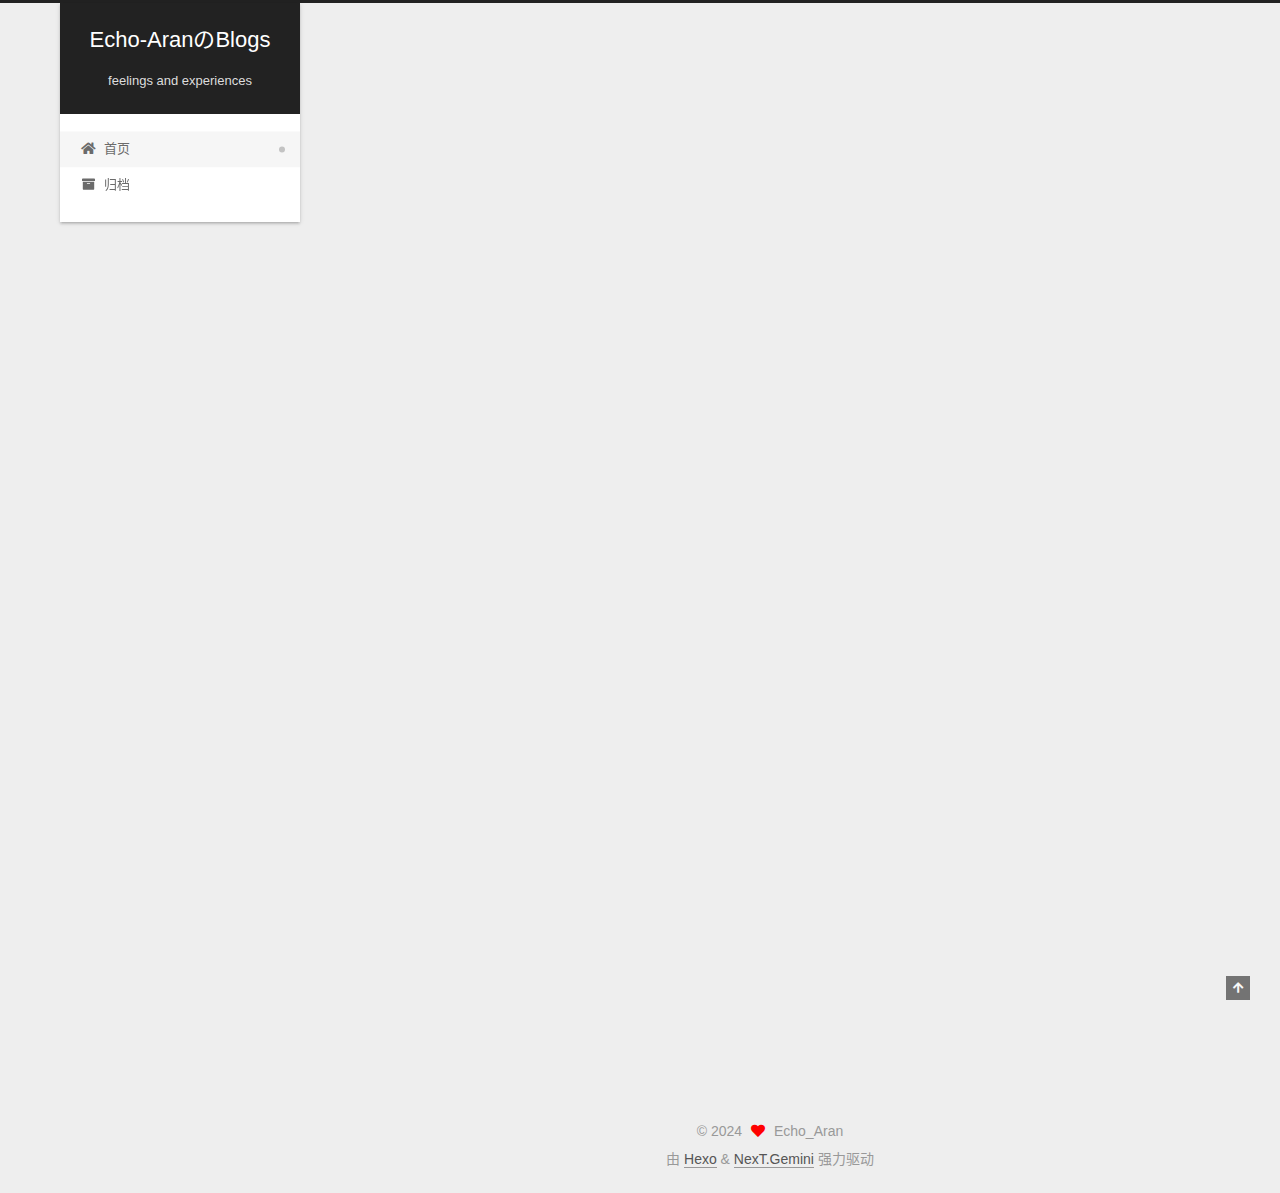
==== index.html @ 331c03f8 "Site updated: 2024-01-22 02:05:38" ====
<!DOCTYPE html>
<html lang="zh-CN">
<head>
  <meta charset="UTF-8">
<meta name="viewport" content="width=device-width, initial-scale=1, maximum-scale=2">
<meta name="theme-color" content="#222">
<meta name="generator" content="Hexo 7.1.0">
  <link rel="apple-touch-icon" sizes="180x180" href="/images/apple-touch-icon-next.png">
  <link rel="icon" type="image/png" sizes="32x32" href="/images/favicon-32x32-next.png">
  <link rel="icon" type="image/png" sizes="16x16" href="/images/favicon-16x16-next.png">
  <link rel="mask-icon" href="/images/logo.svg" color="#222">

<link rel="stylesheet" href="/css/main.css">


<link rel="stylesheet" href="/lib/font-awesome/css/all.min.css">

<script id="hexo-configurations">
    var NexT = window.NexT || {};
    var CONFIG = {"hostname":"echo-aran.github.io","root":"/","scheme":"Gemini","version":"7.8.0","exturl":false,"sidebar":{"position":"left","display":"post","padding":18,"offset":12,"onmobile":false},"copycode":{"enable":false,"show_result":false,"style":null},"back2top":{"enable":true,"sidebar":false,"scrollpercent":false},"bookmark":{"enable":false,"color":"#222","save":"auto"},"fancybox":false,"mediumzoom":false,"lazyload":false,"pangu":false,"comments":{"style":"tabs","active":null,"storage":true,"lazyload":false,"nav":null},"algolia":{"hits":{"per_page":10},"labels":{"input_placeholder":"Search for Posts","hits_empty":"We didn't find any results for the search: ${query}","hits_stats":"${hits} results found in ${time} ms"}},"localsearch":{"enable":false,"trigger":"auto","top_n_per_article":1,"unescape":false,"preload":false},"motion":{"enable":true,"async":false,"transition":{"post_block":"fadeIn","post_header":"slideDownIn","post_body":"slideDownIn","coll_header":"slideLeftIn","sidebar":"slideUpIn"}}};
  </script>

  <meta property="og:type" content="website">
<meta property="og:title" content="Echo-AranのBlogs">
<meta property="og:url" content="https://echo-aran.github.io/index.html">
<meta property="og:site_name" content="Echo-AranのBlogs">
<meta property="og:locale" content="zh_CN">
<meta property="article:author" content="Echo_Aran">
<meta name="twitter:card" content="summary">

<link rel="canonical" href="https://echo-aran.github.io/">


<script id="page-configurations">
  // https://hexo.io/docs/variables.html
  CONFIG.page = {
    sidebar: "",
    isHome : true,
    isPost : false,
    lang   : 'zh-CN'
  };
</script>

  <title>Echo-AranのBlogs</title>
  






  <noscript>
  <style>
  .use-motion .brand,
  .use-motion .menu-item,
  .sidebar-inner,
  .use-motion .post-block,
  .use-motion .pagination,
  .use-motion .comments,
  .use-motion .post-header,
  .use-motion .post-body,
  .use-motion .collection-header { opacity: initial; }

  .use-motion .site-title,
  .use-motion .site-subtitle {
    opacity: initial;
    top: initial;
  }

  .use-motion .logo-line-before i { left: initial; }
  .use-motion .logo-line-after i { right: initial; }
  </style>
</noscript>

</head>

<body itemscope itemtype="http://schema.org/WebPage">
  <div class="container use-motion">
    <div class="headband"></div>

    <header class="header" itemscope itemtype="http://schema.org/WPHeader">
      <div class="header-inner"><div class="site-brand-container">
  <div class="site-nav-toggle">
    <div class="toggle" aria-label="切换导航栏">
      <span class="toggle-line toggle-line-first"></span>
      <span class="toggle-line toggle-line-middle"></span>
      <span class="toggle-line toggle-line-last"></span>
    </div>
  </div>

  <div class="site-meta">

    <a href="/" class="brand" rel="start">
      <span class="logo-line-before"><i></i></span>
      <h1 class="site-title">Echo-AranのBlogs</h1>
      <span class="logo-line-after"><i></i></span>
    </a>
      <p class="site-subtitle" itemprop="description">feelings and experiences</p>
  </div>

  <div class="site-nav-right">
    <div class="toggle popup-trigger">
    </div>
  </div>
</div>




<nav class="site-nav">
  <ul id="menu" class="main-menu menu">
        <li class="menu-item menu-item-home">

    <a href="/" rel="section"><i class="fa fa-home fa-fw"></i>首页</a>

  </li>
        <li class="menu-item menu-item-archives">

    <a href="/archives/" rel="section"><i class="fa fa-archive fa-fw"></i>归档</a>

  </li>
  </ul>
</nav>




</div>
    </header>

    
  <div class="back-to-top">
    <i class="fa fa-arrow-up"></i>
    <span>0%</span>
  </div>


    <main class="main">
      <div class="main-inner">
        <div class="content-wrap">
          

          <div class="content index posts-expand">
            
      
  
  
  <article itemscope itemtype="http://schema.org/Article" class="post-block" lang="zh-CN">
    <link itemprop="mainEntityOfPage" href="https://echo-aran.github.io/2024/01/22/hello-world/">

    <span hidden itemprop="author" itemscope itemtype="http://schema.org/Person">
      <meta itemprop="image" content="/images/avatar.gif">
      <meta itemprop="name" content="Echo_Aran">
      <meta itemprop="description" content="">
    </span>

    <span hidden itemprop="publisher" itemscope itemtype="http://schema.org/Organization">
      <meta itemprop="name" content="Echo-AranのBlogs">
    </span>
      <header class="post-header">
        <h2 class="post-title" itemprop="name headline">
          
            <a href="/2024/01/22/hello-world/" class="post-title-link" itemprop="url">Hello World</a>
        </h2>

        <div class="post-meta">
            <span class="post-meta-item">
              <span class="post-meta-item-icon">
                <i class="far fa-calendar"></i>
              </span>
              <span class="post-meta-item-text">发表于</span>

              <time title="创建时间：2024-01-22 00:43:03" itemprop="dateCreated datePublished" datetime="2024-01-22T00:43:03+08:00">2024-01-22</time>
            </span>

          

        </div>
      </header>

    
    
    
    <div class="post-body" itemprop="articleBody">

      
          <p>Welcome to <a target="_blank" rel="noopener" href="https://hexo.io/">Hexo</a>! This is your very first post. Check <a target="_blank" rel="noopener" href="https://hexo.io/docs/">documentation</a> for more info. If you get any problems when using Hexo, you can find the answer in <a target="_blank" rel="noopener" href="https://hexo.io/docs/troubleshooting.html">troubleshooting</a> or you can ask me on <a target="_blank" rel="noopener" href="https://github.com/hexojs/hexo/issues">GitHub</a>.</p>
<h2 id="Quick-Start"><a href="#Quick-Start" class="headerlink" title="Quick Start"></a>Quick Start</h2><h3 id="Create-a-new-post"><a href="#Create-a-new-post" class="headerlink" title="Create a new post"></a>Create a new post</h3><figure class="highlight bash"><table><tr><td class="gutter"><pre><span class="line">1</span><br></pre></td><td class="code"><pre><span class="line">$ hexo new <span class="string">&quot;My New Post&quot;</span></span><br></pre></td></tr></table></figure>

<p>More info: <a target="_blank" rel="noopener" href="https://hexo.io/docs/writing.html">Writing</a></p>
<h3 id="Run-server"><a href="#Run-server" class="headerlink" title="Run server"></a>Run server</h3><figure class="highlight bash"><table><tr><td class="gutter"><pre><span class="line">1</span><br></pre></td><td class="code"><pre><span class="line">$ hexo server</span><br></pre></td></tr></table></figure>

<p>More info: <a target="_blank" rel="noopener" href="https://hexo.io/docs/server.html">Server</a></p>
<h3 id="Generate-static-files"><a href="#Generate-static-files" class="headerlink" title="Generate static files"></a>Generate static files</h3><figure class="highlight bash"><table><tr><td class="gutter"><pre><span class="line">1</span><br></pre></td><td class="code"><pre><span class="line">$ hexo generate</span><br></pre></td></tr></table></figure>

<p>More info: <a target="_blank" rel="noopener" href="https://hexo.io/docs/generating.html">Generating</a></p>
<h3 id="Deploy-to-remote-sites"><a href="#Deploy-to-remote-sites" class="headerlink" title="Deploy to remote sites"></a>Deploy to remote sites</h3><figure class="highlight bash"><table><tr><td class="gutter"><pre><span class="line">1</span><br></pre></td><td class="code"><pre><span class="line">$ hexo deploy</span><br></pre></td></tr></table></figure>

<p>More info: <a target="_blank" rel="noopener" href="https://hexo.io/docs/one-command-deployment.html">Deployment</a></p>

      
    </div>

    
    
    
      <footer class="post-footer">
        <div class="post-eof"></div>
      </footer>
  </article>
  
  
  


  



          </div>
          

<script>
  window.addEventListener('tabs:register', () => {
    let { activeClass } = CONFIG.comments;
    if (CONFIG.comments.storage) {
      activeClass = localStorage.getItem('comments_active') || activeClass;
    }
    if (activeClass) {
      let activeTab = document.querySelector(`a[href="#comment-${activeClass}"]`);
      if (activeTab) {
        activeTab.click();
      }
    }
  });
  if (CONFIG.comments.storage) {
    window.addEventListener('tabs:click', event => {
      if (!event.target.matches('.tabs-comment .tab-content .tab-pane')) return;
      let commentClass = event.target.classList[1];
      localStorage.setItem('comments_active', commentClass);
    });
  }
</script>

        </div>
          
  
  <div class="toggle sidebar-toggle">
    <span class="toggle-line toggle-line-first"></span>
    <span class="toggle-line toggle-line-middle"></span>
    <span class="toggle-line toggle-line-last"></span>
  </div>

  <aside class="sidebar">
    <div class="sidebar-inner">

      <ul class="sidebar-nav motion-element">
        <li class="sidebar-nav-toc">
          文章目录
        </li>
        <li class="sidebar-nav-overview">
          站点概览
        </li>
      </ul>

      <!--noindex-->
      <div class="post-toc-wrap sidebar-panel">
      </div>
      <!--/noindex-->

      <div class="site-overview-wrap sidebar-panel">
        <div class="site-author motion-element" itemprop="author" itemscope itemtype="http://schema.org/Person">
  <p class="site-author-name" itemprop="name">Echo_Aran</p>
  <div class="site-description" itemprop="description"></div>
</div>
<div class="site-state-wrap motion-element">
  <nav class="site-state">
      <div class="site-state-item site-state-posts">
          <a href="/archives/">
        
          <span class="site-state-item-count">1</span>
          <span class="site-state-item-name">日志</span>
        </a>
      </div>
  </nav>
</div>



      </div>

    </div>
  </aside>
  <div id="sidebar-dimmer"></div>


      </div>
    </main>

    <footer class="footer">
      <div class="footer-inner">
        

        

<div class="copyright">
  
  &copy; 
  <span itemprop="copyrightYear">2024</span>
  <span class="with-love">
    <i class="fa fa-heart"></i>
  </span>
  <span class="author" itemprop="copyrightHolder">Echo_Aran</span>
</div>
  <div class="powered-by">由 <a href="https://hexo.io/" class="theme-link" rel="noopener" target="_blank">Hexo</a> & <a href="https://theme-next.org/" class="theme-link" rel="noopener" target="_blank">NexT.Gemini</a> 强力驱动
  </div>

        








      </div>
    </footer>
  </div>

  
  <script src="/lib/anime.min.js"></script>
  <script src="/lib/velocity/velocity.min.js"></script>
  <script src="/lib/velocity/velocity.ui.min.js"></script>

<script src="/js/utils.js"></script>

<script src="/js/motion.js"></script>


<script src="/js/schemes/pisces.js"></script>


<script src="/js/next-boot.js"></script>




  















  

  

</body>
</html>
---- css/main.css ----
:root {
  --body-bg-color: #eee;
  --content-bg-color: #fff;
  --card-bg-color: #f5f5f5;
  --text-color: #555;
  --blockquote-color: #666;
  --link-color: #555;
  --link-hover-color: #222;
  --brand-color: #fff;
  --brand-hover-color: #fff;
  --table-row-odd-bg-color: #f9f9f9;
  --table-row-hover-bg-color: #f5f5f5;
  --menu-item-bg-color: #f5f5f5;
  --btn-default-bg: #fff;
  --btn-default-color: #555;
  --btn-default-border-color: #555;
  --btn-default-hover-bg: #222;
  --btn-default-hover-color: #fff;
  --btn-default-hover-border-color: #222;
}
html {
  line-height: 1.15; /* 1 */
  -webkit-text-size-adjust: 100%; /* 2 */
}
body {
  margin: 0;
}
main {
  display: block;
}
h1 {
  font-size: 2em;
  margin: 0.67em 0;
}
hr {
  box-sizing: content-box; /* 1 */
  height: 0; /* 1 */
  overflow: visible; /* 2 */
}
pre {
  font-family: monospace, monospace; /* 1 */
  font-size: 1em; /* 2 */
}
a {
  background: transparent;
}
abbr[title] {
  border-bottom: none; /* 1 */
  text-decoration: underline; /* 2 */
  text-decoration: underline dotted; /* 2 */
}
b,
strong {
  font-weight: bolder;
}
code,
kbd,
samp {
  font-family: monospace, monospace; /* 1 */
  font-size: 1em; /* 2 */
}
small {
  font-size: 80%;
}
sub,
sup {
  font-size: 75%;
  line-height: 0;
  position: relative;
  vertical-align: baseline;
}
sub {
  bottom: -0.25em;
}
sup {
  top: -0.5em;
}
img {
  border-style: none;
}
button,
input,
optgroup,
select,
textarea {
  font-family: inherit; /* 1 */
  font-size: 100%; /* 1 */
  line-height: 1.15; /* 1 */
  margin: 0; /* 2 */
}
button,
input {
/* 1 */
  overflow: visible;
}
button,
select {
/* 1 */
  text-transform: none;
}
button,
[type='button'],
[type='reset'],
[type='submit'] {
  -webkit-appearance: button;
}
button::-moz-focus-inner,
[type='button']::-moz-focus-inner,
[type='reset']::-moz-focus-inner,
[type='submit']::-moz-focus-inner {
  border-style: none;
  padding: 0;
}
button:-moz-focusring,
[type='button']:-moz-focusring,
[type='reset']:-moz-focusring,
[type='submit']:-moz-focusring {
  outline: 1px dotted ButtonText;
}
fieldset {
  padding: 0.35em 0.75em 0.625em;
}
legend {
  box-sizing: border-box; /* 1 */
  color: inherit; /* 2 */
  display: table; /* 1 */
  max-width: 100%; /* 1 */
  padding: 0; /* 3 */
  white-space: normal; /* 1 */
}
progress {
  vertical-align: baseline;
}
textarea {
  overflow: auto;
}
[type='checkbox'],
[type='radio'] {
  box-sizing: border-box; /* 1 */
  padding: 0; /* 2 */
}
[type='number']::-webkit-inner-spin-button,
[type='number']::-webkit-outer-spin-button {
  height: auto;
}
[type='search'] {
  outline-offset: -2px; /* 2 */
  -webkit-appearance: textfield; /* 1 */
}
[type='search']::-webkit-search-decoration {
  -webkit-appearance: none;
}
::-webkit-file-upload-button {
  font: inherit; /* 2 */
  -webkit-appearance: button; /* 1 */
}
details {
  display: block;
}
summary {
  display: list-item;
}
template {
  display: none;
}
[hidden] {
  display: none;
}
::selection {
  background: #262a30;
  color: #eee;
}
html,
body {
  height: 100%;
}
body {
  background: var(--body-bg-color);
  color: var(--text-color);
  font-family: 'Lato', "PingFang SC", "Microsoft YaHei", sans-serif;
  font-size: 1em;
  line-height: 2;
}
@media (max-width: 991px) {
  body {
    padding-left: 0 !important;
    padding-right: 0 !important;
  }
}
h1,
h2,
h3,
h4,
h5,
h6 {
  font-family: 'Lato', "PingFang SC", "Microsoft YaHei", sans-serif;
  font-weight: bold;
  line-height: 1.5;
  margin: 20px 0 15px;
}
h1 {
  font-size: 1.5em;
}
h2 {
  font-size: 1.375em;
}
h3 {
  font-size: 1.25em;
}
h4 {
  font-size: 1.125em;
}
h5 {
  font-size: 1em;
}
h6 {
  font-size: 0.875em;
}
p {
  margin: 0 0 20px 0;
}
a,
span.exturl {
  border-bottom: 1px solid #999;
  color: var(--link-color);
  outline: 0;
  text-decoration: none;
  overflow-wrap: break-word;
  word-wrap: break-word;
  cursor: pointer;
}
a:hover,
span.exturl:hover {
  border-bottom-color: var(--link-hover-color);
  color: var(--link-hover-color);
}
iframe,
img,
video {
  display: block;
  margin-left: auto;
  margin-right: auto;
  max-width: 100%;
}
hr {
  background-image: repeating-linear-gradient(-45deg, #ddd, #ddd 4px, transparent 4px, transparent 8px);
  border: 0;
  height: 3px;
  margin: 40px 0;
}
blockquote {
  border-left: 4px solid #ddd;
  color: var(--blockquote-color);
  margin: 0;
  padding: 0 15px;
}
blockquote cite::before {
  content: '-';
  padding: 0 5px;
}
dt {
  font-weight: bold;
}
dd {
  margin: 0;
  padding: 0;
}
kbd {
  background-color: #f5f5f5;
  background-image: linear-gradient(#eee, #fff, #eee);
  border: 1px solid #ccc;
  border-radius: 0.2em;
  box-shadow: 0.1em 0.1em 0.2em rgba(0,0,0,0.1);
  color: #555;
  font-family: inherit;
  padding: 0.1em 0.3em;
  white-space: nowrap;
}
.table-container {
  overflow: auto;
}
table {
  border-collapse: collapse;
  border-spacing: 0;
  font-size: 0.875em;
  margin: 0 0 20px 0;
  width: 100%;
}
tbody tr:nth-of-type(odd) {
  background: var(--table-row-odd-bg-color);
}
tbody tr:hover {
  background: var(--table-row-hover-bg-color);
}
caption,
th,
td {
  font-weight: normal;
  padding: 8px;
  vertical-align: middle;
}
th,
td {
  border: 1px solid #ddd;
  border-bottom: 3px solid #ddd;
}
th {
  font-weight: 700;
  padding-bottom: 10px;
}
td {
  border-bottom-width: 1px;
}
.btn {
  background: var(--btn-default-bg);
  border: 2px solid var(--btn-default-border-color);
  border-radius: 2px;
  color: var(--btn-default-color);
  display: inline-block;
  font-size: 0.875em;
  line-height: 2;
  padding: 0 20px;
  text-decoration: none;
  transition-property: background-color;
  transition-delay: 0s;
  transition-duration: 0.2s;
  transition-timing-function: ease-in-out;
}
.btn:hover {
  background: var(--btn-default-hover-bg);
  border-color: var(--btn-default-hover-border-color);
  color: var(--btn-default-hover-color);
}
.btn + .btn {
  margin: 0 0 8px 8px;
}
.btn .fa-fw {
  text-align: left;
  width: 1.285714285714286em;
}
.toggle {
  line-height: 0;
}
.toggle .toggle-line {
  background: #fff;
  display: inline-block;
  height: 2px;
  left: 0;
  position: relative;
  top: 0;
  transition: all 0.4s;
  vertical-align: top;
  width: 100%;
}
.toggle .toggle-line:not(:first-child) {
  margin-top: 3px;
}
.toggle.toggle-arrow .toggle-line-first {
  left: 50%;
  top: 2px;
  transform: rotate(45deg);
  width: 50%;
}
.toggle.toggle-arrow .toggle-line-middle {
  left: 2px;
  width: 90%;
}
.toggle.toggle-arrow .toggle-line-last {
  left: 50%;
  top: -2px;
  transform: rotate(-45deg);
  width: 50%;
}
.toggle.toggle-close .toggle-line-first {
  transform: rotate(-45deg);
  top: 5px;
}
.toggle.toggle-close .toggle-line-middle {
  opacity: 0;
}
.toggle.toggle-close .toggle-line-last {
  transform: rotate(45deg);
  top: -5px;
}
.highlight,
pre {
  background: #f7f7f7;
  color: #4d4d4c;
  line-height: 1.6;
  margin: 0 auto 20px;
}
pre,
code {
  font-family: consolas, Menlo, monospace, "PingFang SC", "Microsoft YaHei";
}
code {
  background: #eee;
  border-radius: 3px;
  color: #555;
  padding: 2px 4px;
  overflow-wrap: break-word;
  word-wrap: break-word;
}
.highlight *::selection {
  background: #d6d6d6;
}
.highlight pre {
  border: 0;
  margin: 0;
  padding: 10px 0;
}
.highlight table {
  border: 0;
  margin: 0;
  width: auto;
}
.highlight td {
  border: 0;
  padding: 0;
}
.highlight figcaption {
  background: #eff2f3;
  color: #4d4d4c;
  display: flex;
  font-size: 0.875em;
  justify-content: space-between;
  line-height: 1.2;
  padding: 0.5em;
}
.highlight figcaption a {
  color: #4d4d4c;
}
.highlight figcaption a:hover {
  border-bottom-color: #4d4d4c;
}
.highlight .gutter {
  -moz-user-select: none;
  -ms-user-select: none;
  -webkit-user-select: none;
  user-select: none;
}
.highlight .gutter pre {
  background: #eff2f3;
  color: #869194;
  padding-left: 10px;
  padding-right: 10px;
  text-align: right;
}
.highlight .code pre {
  background: #f7f7f7;
  padding-left: 10px;
  width: 100%;
}
.gist table {
  width: auto;
}
.gist table td {
  border: 0;
}
pre {
  overflow: auto;
  padding: 10px;
}
pre code {
  background: none;
  color: #4d4d4c;
  font-size: 0.875em;
  padding: 0;
  text-shadow: none;
}
pre .deletion {
  background: #fdd;
}
pre .addition {
  background: #dfd;
}
pre .meta {
  color: #eab700;
  -moz-user-select: none;
  -ms-user-select: none;
  -webkit-user-select: none;
  user-select: none;
}
pre .comment {
  color: #8e908c;
}
pre .variable,
pre .attribute,
pre .tag,
pre .name,
pre .regexp,
pre .ruby .constant,
pre .xml .tag .title,
pre .xml .pi,
pre .xml .doctype,
pre .html .doctype,
pre .css .id,
pre .css .class,
pre .css .pseudo {
  color: #c82829;
}
pre .number,
pre .preprocessor,
pre .built_in,
pre .builtin-name,
pre .literal,
pre .params,
pre .constant,
pre .command {
  color: #f5871f;
}
pre .ruby .class .title,
pre .css .rules .attribute,
pre .string,
pre .symbol,
pre .value,
pre .inheritance,
pre .header,
pre .ruby .symbol,
pre .xml .cdata,
pre .special,
pre .formula {
  color: #718c00;
}
pre .title,
pre .css .hexcolor {
  color: #3e999f;
}
pre .function,
pre .python .decorator,
pre .python .title,
pre .ruby .function .title,
pre .ruby .title .keyword,
pre .perl .sub,
pre .javascript .title,
pre .coffeescript .title {
  color: #4271ae;
}
pre .keyword,
pre .javascript .function {
  color: #8959a8;
}
.blockquote-center {
  border-left: none;
  margin: 40px 0;
  padding: 0;
  position: relative;
  text-align: center;
}
.blockquote-center .fa {
  display: block;
  opacity: 0.6;
  position: absolute;
  width: 100%;
}
.blockquote-center .fa-quote-left {
  border-top: 1px solid #ccc;
  text-align: left;
  top: -20px;
}
.blockquote-center .fa-quote-right {
  border-bottom: 1px solid #ccc;
  text-align: right;
  bottom: -20px;
}
.blockquote-center p,
.blockquote-center div {
  text-align: center;
}
.post-body .group-picture img {
  margin: 0 auto;
  padding: 0 3px;
}
.group-picture-row {
  margin-bottom: 6px;
  overflow: hidden;
}
.group-picture-column {
  float: left;
  margin-bottom: 10px;
}
.post-body .label {
  color: #555;
  display: inline;
  padding: 0 2px;
}
.post-body .label.default {
  background: #f0f0f0;
}
.post-body .label.primary {
  background: #efe6f7;
}
.post-body .label.info {
  background: #e5f2f8;
}
.post-body .label.success {
  background: #e7f4e9;
}
.post-body .label.warning {
  background: #fcf6e1;
}
.post-body .label.danger {
  background: #fae8eb;
}
.post-body .tabs {
  margin-bottom: 20px;
}
.post-body .tabs,
.tabs-comment {
  display: block;
  padding-top: 10px;
  position: relative;
}
.post-body .tabs ul.nav-tabs,
.tabs-comment ul.nav-tabs {
  display: flex;
  flex-wrap: wrap;
  margin: 0;
  margin-bottom: -1px;
  padding: 0;
}
@media (max-width: 413px) {
  .post-body .tabs ul.nav-tabs,
  .tabs-comment ul.nav-tabs {
    display: block;
    margin-bottom: 5px;
  }
}
.post-body .tabs ul.nav-tabs li.tab,
.tabs-comment ul.nav-tabs li.tab {
  border-bottom: 1px solid #ddd;
  border-left: 1px solid transparent;
  border-right: 1px solid transparent;
  border-top: 3px solid transparent;
  flex-grow: 1;
  list-style-type: none;
  border-radius: 0 0 0 0;
}
@media (max-width: 413px) {
  .post-body .tabs ul.nav-tabs li.tab,
  .tabs-comment ul.nav-tabs li.tab {
    border-bottom: 1px solid transparent;
    border-left: 3px solid transparent;
    border-right: 1px solid transparent;
    border-top: 1px solid transparent;
  }
}
@media (max-width: 413px) {
  .post-body .tabs ul.nav-tabs li.tab,
  .tabs-comment ul.nav-tabs li.tab {
    border-radius: 0;
  }
}
.post-body .tabs ul.nav-tabs li.tab a,
.tabs-comment ul.nav-tabs li.tab a {
  border-bottom: initial;
  display: block;
  line-height: 1.8;
  outline: 0;
  padding: 0.25em 0.75em;
  text-align: center;
  transition-delay: 0s;
  transition-duration: 0.2s;
  transition-timing-function: ease-out;
}
.post-body .tabs ul.nav-tabs li.tab a i,
.tabs-comment ul.nav-tabs li.tab a i {
  width: 1.285714285714286em;
}
.post-body .tabs ul.nav-tabs li.tab.active,
.tabs-comment ul.nav-tabs li.tab.active {
  border-bottom: 1px solid transparent;
  border-left: 1px solid #ddd;
  border-right: 1px solid #ddd;
  border-top: 3px solid #fc6423;
}
@media (max-width: 413px) {
  .post-body .tabs ul.nav-tabs li.tab.active,
  .tabs-comment ul.nav-tabs li.tab.active {
    border-bottom: 1px solid #ddd;
    border-left: 3px solid #fc6423;
    border-right: 1px solid #ddd;
    border-top: 1px solid #ddd;
  }
}
.post-body .tabs ul.nav-tabs li.tab.active a,
.tabs-comment ul.nav-tabs li.tab.active a {
  color: var(--link-color);
  cursor: default;
}
.post-body .tabs .tab-content .tab-pane,
.tabs-comment .tab-content .tab-pane {
  border: 1px solid #ddd;
  border-top: 0;
  padding: 20px 20px 0 20px;
  border-radius: 0;
}
.post-body .tabs .tab-content .tab-pane:not(.active),
.tabs-comment .tab-content .tab-pane:not(.active) {
  display: none;
}
.post-body .tabs .tab-content .tab-pane.active,
.tabs-comment .tab-content .tab-pane.active {
  display: block;
}
.post-body .tabs .tab-content .tab-pane.active:nth-of-type(1),
.tabs-comment .tab-content .tab-pane.active:nth-of-type(1) {
  border-radius: 0 0 0 0;
}
@media (max-width: 413px) {
  .post-body .tabs .tab-content .tab-pane.active:nth-of-type(1),
  .tabs-comment .tab-content .tab-pane.active:nth-of-type(1) {
    border-radius: 0;
  }
}
.post-body .note {
  border-radius: 3px;
  margin-bottom: 20px;
  padding: 1em;
  position: relative;
  border: 1px solid #eee;
  border-left-width: 5px;
}
.post-body .note h2,
.post-body .note h3,
.post-body .note h4,
.post-body .note h5,
.post-body .note h6 {
  margin-top: 0;
  border-bottom: initial;
  margin-bottom: 0;
  padding-top: 0;
}
.post-body .note p:first-child,
.post-body .note ul:first-child,
.post-body .note ol:first-child,
.post-body .note table:first-child,
.post-body .note pre:first-child,
.post-body .note blockquote:first-child,
.post-body .note img:first-child {
  margin-top: 0;
}
.post-body .note p:last-child,
.post-body .note ul:last-child,
.post-body .note ol:last-child,
.post-body .note table:last-child,
.post-body .note pre:last-child,
.post-body .note blockquote:last-child,
.post-body .note img:last-child {
  margin-bottom: 0;
}
.post-body .note.default {
  border-left-color: #777;
}
.post-body .note.default h2,
.post-body .note.default h3,
.post-body .note.default h4,
.post-body .note.default h5,
.post-body .note.default h6 {
  color: #777;
}
.post-body .note.primary {
  border-left-color: #6f42c1;
}
.post-body .note.primary h2,
.post-body .note.primary h3,
.post-body .note.primary h4,
.post-body .note.primary h5,
.post-body .note.primary h6 {
  color: #6f42c1;
}
.post-body .note.info {
  border-left-color: #428bca;
}
.post-body .note.info h2,
.post-body .note.info h3,
.post-body .note.info h4,
.post-body .note.info h5,
.post-body .note.info h6 {
  color: #428bca;
}
.post-body .note.success {
  border-left-color: #5cb85c;
}
.post-body .note.success h2,
.post-body .note.success h3,
.post-body .note.success h4,
.post-body .note.success h5,
.post-body .note.success h6 {
  color: #5cb85c;
}
.post-body .note.warning {
  border-left-color: #f0ad4e;
}
.post-body .note.warning h2,
.post-body .note.warning h3,
.post-body .note.warning h4,
.post-body .note.warning h5,
.post-body .note.warning h6 {
  color: #f0ad4e;
}
.post-body .note.danger {
  border-left-color: #d9534f;
}
.post-body .note.danger h2,
.post-body .note.danger h3,
.post-body .note.danger h4,
.post-body .note.danger h5,
.post-body .note.danger h6 {
  color: #d9534f;
}
.pagination .prev,
.pagination .next,
.pagination .page-number,
.pagination .space {
  display: inline-block;
  margin: 0 10px;
  padding: 0 11px;
  position: relative;
  top: -1px;
}
@media (max-width: 767px) {
  .pagination .prev,
  .pagination .next,
  .pagination .page-number,
  .pagination .space {
    margin: 0 5px;
  }
}
.pagination {
  border-top: 1px solid #eee;
  margin: 120px 0 0;
  text-align: center;
}
.pagination .prev,
.pagination .next,
.pagination .page-number {
  border-bottom: 0;
  border-top: 1px solid #eee;
  transition-property: border-color;
  transition-delay: 0s;
  transition-duration: 0.2s;
  transition-timing-function: ease-in-out;
}
.pagination .prev:hover,
.pagination .next:hover,
.pagination .page-number:hover {
  border-top-color: #222;
}
.pagination .space {
  margin: 0;
  padding: 0;
}
.pagination .prev {
  margin-left: 0;
}
.pagination .next {
  margin-right: 0;
}
.pagination .page-number.current {
  background: #ccc;
  border-top-color: #ccc;
  color: #fff;
}
@media (max-width: 767px) {
  .pagination {
    border-top: none;
  }
  .pagination .prev,
  .pagination .next,
  .pagination .page-number {
    border-bottom: 1px solid #eee;
    border-top: 0;
    margin-bottom: 10px;
    padding: 0 10px;
  }
  .pagination .prev:hover,
  .pagination .next:hover,
  .pagination .page-number:hover {
    border-bottom-color: #222;
  }
}
.comments {
  margin-top: 60px;
  overflow: hidden;
}
.comment-button-group {
  display: flex;
  flex-wrap: wrap-reverse;
  justify-content: center;
  margin: 1em 0;
}
.comment-button-group .comment-button {
  margin: 0.1em 0.2em;
}
.comment-button-group .comment-button.active {
  background: var(--btn-default-hover-bg);
  border-color: var(--btn-default-hover-border-color);
  color: var(--btn-default-hover-color);
}
.comment-position {
  display: none;
}
.comment-position.active {
  display: block;
}
.tabs-comment {
  background: var(--content-bg-color);
  margin-top: 4em;
  padding-top: 0;
}
.tabs-comment .comments {
  border: 0;
  box-shadow: none;
  margin-top: 0;
  padding-top: 0;
}
.container {
  min-height: 100%;
  position: relative;
}
.main-inner {
  margin: 0 auto;
  width: calc(100% - 20px);
}
@media (min-width: 1200px) {
  .main-inner {
    width: 1160px;
  }
}
@media (min-width: 1600px) {
  .main-inner {
    width: 73%;
  }
}
@media (max-width: 767px) {
  .content-wrap {
    padding: 0 20px;
  }
}
.header {
  background: transparent;
}
.header-inner {
  margin: 0 auto;
  width: calc(100% - 20px);
}
@media (min-width: 1200px) {
  .header-inner {
    width: 1160px;
  }
}
@media (min-width: 1600px) {
  .header-inner {
    width: 73%;
  }
}
.site-brand-container {
  display: flex;
  flex-shrink: 0;
  padding: 0 10px;
}
.headband {
  background: #222;
  height: 3px;
}
.site-meta {
  flex-grow: 1;
  text-align: center;
}
@media (max-width: 767px) {
  .site-meta {
    text-align: center;
  }
}
.brand {
  border-bottom: none;
  color: var(--brand-color);
  display: inline-block;
  line-height: 1.375em;
  padding: 0 40px;
  position: relative;
}
.brand:hover {
  color: var(--brand-hover-color);
}
.site-title {
  font-family: 'Lato', "PingFang SC", "Microsoft YaHei", sans-serif;
  font-size: 1.375em;
  font-weight: normal;
  margin: 0;
}
.site-subtitle {
  color: #ddd;
  font-size: 0.8125em;
  margin: 10px 0;
}
.use-motion .brand {
  opacity: 0;
}
.use-motion .site-title,
.use-motion .site-subtitle,
.use-motion .custom-logo-image {
  opacity: 0;
  position: relative;
  top: -10px;
}
.site-nav-toggle,
.site-nav-right {
  display: none;
}
@media (max-width: 767px) {
  .site-nav-toggle,
  .site-nav-right {
    display: flex;
    flex-direction: column;
    justify-content: center;
  }
}
.site-nav-toggle .toggle,
.site-nav-right .toggle {
  color: var(--text-color);
  padding: 10px;
  width: 22px;
}
.site-nav-toggle .toggle .toggle-line,
.site-nav-right .toggle .toggle-line {
  background: var(--text-color);
  border-radius: 1px;
}
.site-nav {
  display: block;
}
@media (max-width: 767px) {
  .site-nav {
    clear: both;
    display: none;
  }
}
.site-nav.site-nav-on {
  display: block;
}
.menu {
  margin-top: 20px;
  padding-left: 0;
  text-align: center;
}
.menu-item {
  display: inline-block;
  list-style: none;
  margin: 0 10px;
}
@media (max-width: 767px) {
  .menu-item {
    display: block;
    margin-top: 10px;
  }
  .menu-item.menu-item-search {
    display: none;
  }
}
.menu-item a,
.menu-item span.exturl {
  border-bottom: 0;
  display: block;
  font-size: 0.8125em;
  transition-property: border-color;
  transition-delay: 0s;
  transition-duration: 0.2s;
  transition-timing-function: ease-in-out;
}
@media (hover: none) {
  .menu-item a:hover,
  .menu-item span.exturl:hover {
    border-bottom-color: transparent !important;
  }
}
.menu-item .fa,
.menu-item .fab,
.menu-item .far,
.menu-item .fas {
  margin-right: 8px;
}
.menu-item .badge {
  display: inline-block;
  font-weight: bold;
  line-height: 1;
  margin-left: 0.35em;
  margin-top: 0.35em;
  text-align: center;
  white-space: nowrap;
}
@media (max-width: 767px) {
  .menu-item .badge {
    float: right;
    margin-left: 0;
  }
}
.menu-item-active a,
.menu .menu-item a:hover,
.menu .menu-item span.exturl:hover {
  background: var(--menu-item-bg-color);
}
.use-motion .menu-item {
  opacity: 0;
}
.sidebar {
  background: #222;
  bottom: 0;
  box-shadow: inset 0 2px 6px #000;
  position: fixed;
  top: 0;
}
@media (max-width: 991px) {
  .sidebar {
    display: none;
  }
}
.sidebar-inner {
  color: #999;
  padding: 18px 10px;
  text-align: center;
}
.cc-license {
  margin-top: 10px;
  text-align: center;
}
.cc-license .cc-opacity {
  border-bottom: none;
  opacity: 0.7;
}
.cc-license .cc-opacity:hover {
  opacity: 0.9;
}
.cc-license img {
  display: inline-block;
}
.site-author-image {
  border: 1px solid #eee;
  display: block;
  margin: 0 auto;
  max-width: 120px;
  padding: 2px;
}
.site-author-name {
  color: var(--text-color);
  font-weight: 600;
  margin: 0;
  text-align: center;
}
.site-description {
  color: #999;
  font-size: 0.8125em;
  margin-top: 0;
  text-align: center;
}
.links-of-author {
  margin-top: 15px;
}
.links-of-author a,
.links-of-author span.exturl {
  border-bottom-color: #555;
  display: inline-block;
  font-size: 0.8125em;
  margin-bottom: 10px;
  margin-right: 10px;
  vertical-align: middle;
}
.links-of-author a::before,
.links-of-author span.exturl::before {
  background: #86fc3c;
  border-radius: 50%;
  content: ' ';
  display: inline-block;
  height: 4px;
  margin-right: 3px;
  vertical-align: middle;
  width: 4px;
}
.sidebar-button {
  margin-top: 15px;
}
.sidebar-button a {
  border: 1px solid #fc6423;
  border-radius: 4px;
  color: #fc6423;
  display: inline-block;
  padding: 0 15px;
}
.sidebar-button a .fa,
.sidebar-button a .fab,
.sidebar-button a .far,
.sidebar-button a .fas {
  margin-right: 5px;
}
.sidebar-button a:hover {
  background: #fc6423;
  border: 1px solid #fc6423;
  color: #fff;
}
.sidebar-button a:hover .fa,
.sidebar-button a:hover .fab,
.sidebar-button a:hover .far,
.sidebar-button a:hover .fas {
  color: #fff;
}
.links-of-blogroll {
  font-size: 0.8125em;
  margin-top: 10px;
}
.links-of-blogroll-title {
  font-size: 0.875em;
  font-weight: 600;
  margin-top: 0;
}
.links-of-blogroll-list {
  list-style: none;
  margin: 0;
  padding: 0;
}
#sidebar-dimmer {
  display: none;
}
@media (max-width: 767px) {
  #sidebar-dimmer {
    background: #000;
    display: block;
    height: 100%;
    left: 100%;
    opacity: 0;
    position: fixed;
    top: 0;
    width: 100%;
    z-index: 1100;
  }
  .sidebar-active + #sidebar-dimmer {
    opacity: 0.7;
    transform: translateX(-100%);
    transition: opacity 0.5s;
  }
}
.sidebar-nav {
  margin: 0;
  padding-bottom: 20px;
  padding-left: 0;
}
.sidebar-nav li {
  border-bottom: 1px solid transparent;
  color: var(--text-color);
  cursor: pointer;
  display: inline-block;
  font-size: 0.875em;
}
.sidebar-nav li.sidebar-nav-overview {
  margin-left: 10px;
}
.sidebar-nav li:hover {
  color: #fc6423;
}
.sidebar-nav .sidebar-nav-active {
  border-bottom-color: #fc6423;
  color: #fc6423;
}
.sidebar-nav .sidebar-nav-active:hover {
  color: #fc6423;
}
.sidebar-panel {
  display: none;
  overflow-x: hidden;
  overflow-y: auto;
}
.sidebar-panel-active {
  display: block;
}
.sidebar-toggle {
  background: #222;
  bottom: 45px;
  cursor: pointer;
  height: 14px;
  left: 30px;
  padding: 5px;
  position: fixed;
  width: 14px;
  z-index: 1300;
}
@media (max-width: 991px) {
  .sidebar-toggle {
    left: 20px;
    opacity: 0.8;
    display: none;
  }
}
.sidebar-toggle:hover .toggle-line {
  background: #fc6423;
}
.post-toc {
  font-size: 0.875em;
}
.post-toc ol {
  list-style: none;
  margin: 0;
  padding: 0 2px 5px 10px;
  text-align: left;
}
.post-toc ol > ol {
  padding-left: 0;
}
.post-toc ol a {
  transition-property: all;
  transition-delay: 0s;
  transition-duration: 0.2s;
  transition-timing-function: ease-in-out;
}
.post-toc .nav-item {
  line-height: 1.8;
  overflow: hidden;
  text-overflow: ellipsis;
  white-space: nowrap;
}
.post-toc .nav .nav-child {
  display: none;
}
.post-toc .nav .active > .nav-child {
  display: block;
}
.post-toc .nav .active-current > .nav-child {
  display: block;
}
.post-toc .nav .active-current > .nav-child > .nav-item {
  display: block;
}
.post-toc .nav .active > a {
  border-bottom-color: #fc6423;
  color: #fc6423;
}
.post-toc .nav .active-current > a {
  color: #fc6423;
}
.post-toc .nav .active-current > a:hover {
  color: #fc6423;
}
.site-state {
  display: flex;
  justify-content: center;
  line-height: 1.4;
  margin-top: 10px;
  overflow: hidden;
  text-align: center;
  white-space: nowrap;
}
.site-state-item {
  padding: 0 15px;
}
.site-state-item:not(:first-child) {
  border-left: 1px solid #eee;
}
.site-state-item a {
  border-bottom: none;
}
.site-state-item-count {
  display: block;
  font-size: 1em;
  font-weight: 600;
  text-align: center;
}
.site-state-item-name {
  color: #999;
  font-size: 0.8125em;
}
.footer {
  color: #999;
  font-size: 0.875em;
  padding: 20px 0;
}
.footer.footer-fixed {
  bottom: 0;
  left: 0;
  position: absolute;
  right: 0;
}
.footer-inner {
  box-sizing: border-box;
  margin: 0 auto;
  text-align: center;
  width: calc(100% - 20px);
}
@media (min-width: 1200px) {
  .footer-inner {
    width: 1160px;
  }
}
@media (min-width: 1600px) {
  .footer-inner {
    width: 73%;
  }
}
.languages {
  display: inline-block;
  font-size: 1.125em;
  position: relative;
}
.languages .lang-select-label span {
  margin: 0 0.5em;
}
.languages .lang-select {
  height: 100%;
  left: 0;
  opacity: 0;
  position: absolute;
  top: 0;
  width: 100%;
}
.with-love {
  color: #ff0000;
  display: inline-block;
  margin: 0 5px;
}
.powered-by,
.theme-info {
  display: inline-block;
}
@-moz-keyframes iconAnimate {
  0%, 100% {
    transform: scale(1);
  }
  10%, 30% {
    transform: scale(0.9);
  }
  20%, 40%, 60%, 80% {
    transform: scale(1.1);
  }
  50%, 70% {
    transform: scale(1.1);
  }
}
@-webkit-keyframes iconAnimate {
  0%, 100% {
    transform: scale(1);
  }
  10%, 30% {
    transform: scale(0.9);
  }
  20%, 40%, 60%, 80% {
    transform: scale(1.1);
  }
  50%, 70% {
    transform: scale(1.1);
  }
}
@-o-keyframes iconAnimate {
  0%, 100% {
    transform: scale(1);
  }
  10%, 30% {
    transform: scale(0.9);
  }
  20%, 40%, 60%, 80% {
    transform: scale(1.1);
  }
  50%, 70% {
    transform: scale(1.1);
  }
}
@keyframes iconAnimate {
  0%, 100% {
    transform: scale(1);
  }
  10%, 30% {
    transform: scale(0.9);
  }
  20%, 40%, 60%, 80% {
    transform: scale(1.1);
  }
  50%, 70% {
    transform: scale(1.1);
  }
}
.back-to-top {
  font-size: 12px;
  text-align: center;
  transition-delay: 0s;
  transition-duration: 0.2s;
  transition-timing-function: ease-in-out;
}
.back-to-top {
  background: #222;
  bottom: -100px;
  box-sizing: border-box;
  color: #fff;
  cursor: pointer;
  left: 30px;
  opacity: 0.6;
  padding: 0 6px;
  position: fixed;
  transition-property: bottom;
  z-index: 1300;
  width: 24px;
}
.back-to-top span {
  display: none;
}
.back-to-top:hover {
  color: #fc6423;
}
.back-to-top.back-to-top-on {
  bottom: 30px;
}
@media (max-width: 991px) {
  .back-to-top {
    left: 20px;
    opacity: 0.8;
  }
}
.post-body {
  font-family: 'Lato', "PingFang SC", "Microsoft YaHei", sans-serif;
  overflow-wrap: break-word;
  word-wrap: break-word;
}
@media (min-width: 1200px) {
  .post-body {
    font-size: 1.125em;
  }
}
.post-body .exturl .fa {
  font-size: 0.875em;
  margin-left: 4px;
}
.post-body .image-caption,
.post-body .figure .caption {
  color: #999;
  font-size: 0.875em;
  font-weight: bold;
  line-height: 1;
  margin: -20px auto 15px;
  text-align: center;
}
.post-sticky-flag {
  display: inline-block;
  transform: rotate(30deg);
}
.post-button {
  margin-top: 40px;
  text-align: center;
}
.use-motion .post-block,
.use-motion .pagination,
.use-motion .comments {
  opacity: 0;
}
.use-motion .post-header {
  opacity: 0;
}
.use-motion .post-body {
  opacity: 0;
}
.use-motion .collection-header {
  opacity: 0;
}
.posts-collapse {
  margin-left: 35px;
  position: relative;
}
@media (max-width: 767px) {
  .posts-collapse {
    margin-left: 0px;
    margin-right: 0px;
  }
}
.posts-collapse .collection-title {
  font-size: 1.125em;
  position: relative;
}
.posts-collapse .collection-title::before {
  background: #999;
  border: 1px solid #fff;
  border-radius: 50%;
  content: ' ';
  height: 10px;
  left: 0;
  margin-left: -6px;
  margin-top: -4px;
  position: absolute;
  top: 50%;
  width: 10px;
}
.posts-collapse .collection-year {
  font-size: 1.5em;
  font-weight: bold;
  margin: 60px 0;
  position: relative;
}
.posts-collapse .collection-year::before {
  background: #bbb;
  border-radius: 50%;
  content: ' ';
  height: 8px;
  left: 0;
  margin-left: -4px;
  margin-top: -4px;
  position: absolute;
  top: 50%;
  width: 8px;
}
.posts-collapse .collection-header {
  display: block;
  margin: 0 0 0 20px;
}
.posts-collapse .collection-header small {
  color: #bbb;
  margin-left: 5px;
}
.posts-collapse .post-header {
  border-bottom: 1px dashed #ccc;
  margin: 30px 0;
  padding-left: 15px;
  position: relative;
  transition-property: border;
  transition-delay: 0s;
  transition-duration: 0.2s;
  transition-timing-function: ease-in-out;
}
.posts-collapse .post-header::before {
  background: #bbb;
  border: 1px solid #fff;
  border-radius: 50%;
  content: ' ';
  height: 6px;
  left: 0;
  margin-left: -4px;
  position: absolute;
  top: 0.75em;
  transition-property: background;
  width: 6px;
  transition-delay: 0s;
  transition-duration: 0.2s;
  transition-timing-function: ease-in-out;
}
.posts-collapse .post-header:hover {
  border-bottom-color: #666;
}
.posts-collapse .post-header:hover::before {
  background: #222;
}
.posts-collapse .post-meta {
  display: inline;
  font-size: 0.75em;
  margin-right: 10px;
}
.posts-collapse .post-title {
  display: inline;
}
.posts-collapse .post-title a,
.posts-collapse .post-title span.exturl {
  border-bottom: none;
  color: var(--link-color);
}
.posts-collapse .post-title .fa-external-link-alt {
  font-size: 0.875em;
  margin-left: 5px;
}
.posts-collapse::before {
  background: #f5f5f5;
  content: ' ';
  height: 100%;
  left: 0;
  margin-left: -2px;
  position: absolute;
  top: 1.25em;
  width: 4px;
}
.post-eof {
  background: #ccc;
  height: 1px;
  margin: 80px auto 60px;
  text-align: center;
  width: 8%;
}
.post-block:last-of-type .post-eof {
  display: none;
}
.content {
  padding-top: 40px;
}
@media (min-width: 992px) {
  .post-body {
    text-align: justify;
  }
}
@media (max-width: 991px) {
  .post-body {
    text-align: justify;
  }
}
.post-body h1,
.post-body h2,
.post-body h3,
.post-body h4,
.post-body h5,
.post-body h6 {
  padding-top: 10px;
}
.post-body h1 .header-anchor,
.post-body h2 .header-anchor,
.post-body h3 .header-anchor,
.post-body h4 .header-anchor,
.post-body h5 .header-anchor,
.post-body h6 .header-anchor {
  border-bottom-style: none;
  color: #ccc;
  float: right;
  margin-left: 10px;
  visibility: hidden;
}
.post-body h1 .header-anchor:hover,
.post-body h2 .header-anchor:hover,
.post-body h3 .header-anchor:hover,
.post-body h4 .header-anchor:hover,
.post-body h5 .header-anchor:hover,
.post-body h6 .header-anchor:hover {
  color: inherit;
}
.post-body h1:hover .header-anchor,
.post-body h2:hover .header-anchor,
.post-body h3:hover .header-anchor,
.post-body h4:hover .header-anchor,
.post-body h5:hover .header-anchor,
.post-body h6:hover .header-anchor {
  visibility: visible;
}
.post-body iframe,
.post-body img,
.post-body video {
  margin-bottom: 20px;
}
.post-body .video-container {
  height: 0;
  margin-bottom: 20px;
  overflow: hidden;
  padding-top: 75%;
  position: relative;
  width: 100%;
}
.post-body .video-container iframe,
.post-body .video-container object,
.post-body .video-container embed {
  height: 100%;
  left: 0;
  margin: 0;
  position: absolute;
  top: 0;
  width: 100%;
}
.post-gallery {
  align-items: center;
  display: grid;
  grid-gap: 10px;
  grid-template-columns: 1fr 1fr 1fr;
  margin-bottom: 20px;
}
@media (max-width: 767px) {
  .post-gallery {
    grid-template-columns: 1fr 1fr;
  }
}
.post-gallery a {
  border: 0;
}
.post-gallery img {
  margin: 0;
}
.posts-expand .post-header {
  font-size: 1.125em;
}
.posts-expand .post-title {
  font-size: 1.5em;
  font-weight: normal;
  margin: initial;
  text-align: center;
  overflow-wrap: break-word;
  word-wrap: break-word;
}
.posts-expand .post-title-link {
  border-bottom: none;
  color: var(--link-color);
  display: inline-block;
  position: relative;
  vertical-align: top;
}
.posts-expand .post-title-link::before {
  background: var(--link-color);
  bottom: 0;
  content: '';
  height: 2px;
  left: 0;
  position: absolute;
  transform: scaleX(0);
  visibility: hidden;
  width: 100%;
  transition-delay: 0s;
  transition-duration: 0.2s;
  transition-timing-function: ease-in-out;
}
.posts-expand .post-title-link:hover::before {
  transform: scaleX(1);
  visibility: visible;
}
.posts-expand .post-title-link .fa-external-link-alt {
  font-size: 0.875em;
  margin-left: 5px;
}
.posts-expand .post-meta {
  color: #999;
  font-family: 'Lato', "PingFang SC", "Microsoft YaHei", sans-serif;
  font-size: 0.75em;
  margin: 3px 0 60px 0;
  text-align: center;
}
.posts-expand .post-meta .post-description {
  font-size: 0.875em;
  margin-top: 2px;
}
.posts-expand .post-meta time {
  border-bottom: 1px dashed #999;
  cursor: pointer;
}
.post-meta .post-meta-item + .post-meta-item::before {
  content: '|';
  margin: 0 0.5em;
}
.post-meta-divider {
  margin: 0 0.5em;
}
.post-meta-item-icon {
  margin-right: 3px;
}
@media (max-width: 991px) {
  .post-meta-item-icon {
    display: inline-block;
  }
}
@media (max-width: 991px) {
  .post-meta-item-text {
    display: none;
  }
}
.post-nav {
  border-top: 1px solid #eee;
  display: flex;
  justify-content: space-between;
  margin-top: 15px;
  padding: 10px 5px 0;
}
.post-nav-item {
  flex: 1;
}
.post-nav-item a {
  border-bottom: none;
  display: block;
  font-size: 0.875em;
  line-height: 1.6;
  position: relative;
}
.post-nav-item a:active {
  top: 2px;
}
.post-nav-item .fa {
  font-size: 0.75em;
}
.post-nav-item:first-child {
  margin-right: 15px;
}
.post-nav-item:first-child .fa {
  margin-right: 5px;
}
.post-nav-item:last-child {
  margin-left: 15px;
  text-align: right;
}
.post-nav-item:last-child .fa {
  margin-left: 5px;
}
.rtl.post-body p,
.rtl.post-body a,
.rtl.post-body h1,
.rtl.post-body h2,
.rtl.post-body h3,
.rtl.post-body h4,
.rtl.post-body h5,
.rtl.post-body h6,
.rtl.post-body li,
.rtl.post-body ul,
.rtl.post-body ol {
  direction: rtl;
  font-family: UKIJ Ekran;
}
.rtl.post-title {
  font-family: UKIJ Ekran;
}
.post-tags {
  margin-top: 40px;
  text-align: center;
}
.post-tags a {
  display: inline-block;
  font-size: 0.8125em;
}
.post-tags a:not(:last-child) {
  margin-right: 10px;
}
.post-widgets {
  border-top: 1px solid #eee;
  margin-top: 15px;
  text-align: center;
}
.wp_rating {
  height: 20px;
  line-height: 20px;
  margin-top: 10px;
  padding-top: 6px;
  text-align: center;
}
.social-like {
  display: flex;
  font-size: 0.875em;
  justify-content: center;
  text-align: center;
}
.reward-container {
  margin: 20px auto;
  padding: 10px 0;
  text-align: center;
  width: 90%;
}
.reward-container button {
  background: transparent;
  border: 1px solid #fc6423;
  border-radius: 0;
  color: #fc6423;
  cursor: pointer;
  line-height: 2;
  outline: 0;
  padding: 0 15px;
  vertical-align: text-top;
}
.reward-container button:hover {
  background: #fc6423;
  border: 1px solid transparent;
  color: #fa9366;
}
#qr {
  padding-top: 20px;
}
#qr a {
  border: 0;
}
#qr img {
  display: inline-block;
  margin: 0.8em 2em 0 2em;
  max-width: 100%;
  width: 180px;
}
#qr p {
  text-align: center;
}
.category-all-page .category-all-title {
  text-align: center;
}
.category-all-page .category-all {
  margin-top: 20px;
}
.category-all-page .category-list {
  list-style: none;
  margin: 0;
  padding: 0;
}
.category-all-page .category-list-item {
  margin: 5px 10px;
}
.category-all-page .category-list-count {
  color: #bbb;
}
.category-all-page .category-list-count::before {
  content: ' (';
  display: inline;
}
.category-all-page .category-list-count::after {
  content: ') ';
  display: inline;
}
.category-all-page .category-list-child {
  padding-left: 10px;
}
.event-list {
  padding: 0;
}
.event-list hr {
  background: #222;
  margin: 20px 0 45px 0;
}
.event-list hr::after {
  background: #222;
  color: #fff;
  content: 'NOW';
  display: inline-block;
  font-weight: bold;
  padding: 0 5px;
  text-align: right;
}
.event-list .event {
  background: #222;
  margin: 20px 0;
  min-height: 40px;
  padding: 15px 0 15px 10px;
}
.event-list .event .event-summary {
  color: #fff;
  margin: 0;
  padding-bottom: 3px;
}
.event-list .event .event-summary::before {
  animation: dot-flash 1s alternate infinite ease-in-out;
  color: #fff;
  content: '\f111';
  display: inline-block;
  font-size: 10px;
  margin-right: 25px;
  vertical-align: middle;
  font-family: 'Font Awesome 5 Free';
  font-weight: 900;
}
.event-list .event .event-relative-time {
  color: #bbb;
  display: inline-block;
  font-size: 12px;
  font-weight: normal;
  padding-left: 12px;
}
.event-list .event .event-details {
  color: #fff;
  display: block;
  line-height: 18px;
  margin-left: 56px;
  padding-bottom: 6px;
  padding-top: 3px;
  text-indent: -24px;
}
.event-list .event .event-details::before {
  color: #fff;
  display: inline-block;
  margin-right: 9px;
  text-align: center;
  text-indent: 0;
  width: 14px;
  font-family: 'Font Awesome 5 Free';
  font-weight: 900;
}
.event-list .event .event-details.event-location::before {
  content: '\f041';
}
.event-list .event .event-details.event-duration::before {
  content: '\f017';
}
.event-list .event-past {
  background: #f5f5f5;
}
.event-list .event-past .event-summary,
.event-list .event-past .event-details {
  color: #bbb;
  opacity: 0.9;
}
.event-list .event-past .event-summary::before,
.event-list .event-past .event-details::before {
  animation: none;
  color: #bbb;
}
@-moz-keyframes dot-flash {
  from {
    opacity: 1;
    transform: scale(1);
  }
  to {
    opacity: 0;
    transform: scale(0.8);
  }
}
@-webkit-keyframes dot-flash {
  from {
    opacity: 1;
    transform: scale(1);
  }
  to {
    opacity: 0;
    transform: scale(0.8);
  }
}
@-o-keyframes dot-flash {
  from {
    opacity: 1;
    transform: scale(1);
  }
  to {
    opacity: 0;
    transform: scale(0.8);
  }
}
@keyframes dot-flash {
  from {
    opacity: 1;
    transform: scale(1);
  }
  to {
    opacity: 0;
    transform: scale(0.8);
  }
}
ul.breadcrumb {
  font-size: 0.75em;
  list-style: none;
  margin: 1em 0;
  padding: 0 2em;
  text-align: center;
}
ul.breadcrumb li {
  display: inline;
}
ul.breadcrumb li + li::before {
  content: '/\00a0';
  font-weight: normal;
  padding: 0.5em;
}
ul.breadcrumb li + li:last-child {
  font-weight: bold;
}
.tag-cloud {
  text-align: center;
}
.tag-cloud a {
  display: inline-block;
  margin: 10px;
}
.tag-cloud a:hover {
  color: var(--link-hover-color) !important;
}
.header {
  margin: 0 auto;
  position: relative;
  width: calc(100% - 20px);
}
@media (min-width: 1200px) {
  .header {
    width: 1160px;
  }
}
@media (min-width: 1600px) {
  .header {
    width: 73%;
  }
}
@media (max-width: 991px) {
  .header {
    width: auto;
  }
}
.header-inner {
  background: var(--content-bg-color);
  border-radius: initial;
  box-shadow: 0 2px 2px 0 rgba(0,0,0,0.12), 0 3px 1px -2px rgba(0,0,0,0.06), 0 1px 5px 0 rgba(0,0,0,0.12);
  overflow: hidden;
  padding: 0;
  position: absolute;
  top: 0;
  width: 240px;
}
@media (min-width: 1200px) {
  .header-inner {
    width: 240px;
  }
}
@media (max-width: 991px) {
  .header-inner {
    border-radius: initial;
    position: relative;
    width: auto;
  }
}
.main-inner {
  align-items: flex-start;
  display: flex;
  justify-content: space-between;
  flex-direction: row-reverse;
}
@media (max-width: 991px) {
  .main-inner {
    width: auto;
  }
}
.content-wrap {
  background: var(--content-bg-color);
  border-radius: initial;
  box-shadow: 0 2px 2px 0 rgba(0,0,0,0.12), 0 3px 1px -2px rgba(0,0,0,0.06), 0 1px 5px 0 rgba(0,0,0,0.12);
  box-sizing: border-box;
  padding: 40px;
  width: calc(100% - 252px);
}
@media (max-width: 991px) {
  .content-wrap {
    border-radius: initial;
    padding: 20px;
    width: 100%;
  }
}
.footer-inner {
  padding-left: 260px;
}
.back-to-top {
  left: auto;
  right: 30px;
}
@media (max-width: 991px) {
  .back-to-top {
    right: 20px;
  }
}
@media (max-width: 991px) {
  .footer-inner {
    padding-left: 0;
    padding-right: 0;
    width: auto;
  }
}
.site-brand-container {
  background: #222;
}
@media (max-width: 991px) {
  .site-brand-container {
    box-shadow: 0 0 16px rgba(0,0,0,0.5);
  }
}
.site-meta {
  padding: 20px 0;
}
.brand {
  padding: 0;
}
.site-subtitle {
  margin: 10px 10px 0;
}
.custom-logo-image {
  margin-top: 20px;
}
@media (max-width: 991px) {
  .custom-logo-image {
    display: none;
  }
}
@media (min-width: 768px) and (max-width: 991px) {
  .site-nav-toggle,
  .site-nav-right {
    display: flex;
    flex-direction: column;
    justify-content: center;
  }
}
.site-nav-toggle .toggle,
.site-nav-right .toggle {
  color: #fff;
}
.site-nav-toggle .toggle .toggle-line,
.site-nav-right .toggle .toggle-line {
  background: #fff;
}
@media (min-width: 768px) and (max-width: 991px) {
  .site-nav {
    display: none;
  }
}
.menu .menu-item {
  display: block;
  margin: 0;
}
.menu .menu-item a,
.menu .menu-item span.exturl {
  padding: 5px 20px;
  position: relative;
  text-align: left;
  transition-property: background-color;
}
@media (max-width: 991px) {
  .menu .menu-item.menu-item-search {
    display: none;
  }
}
.menu .menu-item .badge {
  background: #ccc;
  border-radius: 10px;
  color: #fff;
  float: right;
  padding: 2px 5px;
  text-shadow: 1px 1px 0 rgba(0,0,0,0.1);
  vertical-align: middle;
}
.main-menu .menu-item-active a::after {
  background: #bbb;
  border-radius: 50%;
  content: ' ';
  height: 6px;
  margin-top: -3px;
  position: absolute;
  right: 15px;
  top: 50%;
  width: 6px;
}
.sub-menu {
  background: var(--content-bg-color);
  border-bottom: 1px solid #ddd;
  margin: 0;
  padding: 6px 0;
}
.sub-menu .menu-item {
  display: inline-block;
}
.sub-menu .menu-item a,
.sub-menu .menu-item span.exturl {
  background: transparent;
  margin: 5px 10px;
  padding: initial;
}
.sub-menu .menu-item a:hover,
.sub-menu .menu-item span.exturl:hover {
  background: transparent;
  color: #fc6423;
}
.sub-menu .menu-item-active a {
  border-bottom-color: #fc6423;
  color: #fc6423;
}
.sub-menu .menu-item-active a:hover {
  border-bottom-color: #fc6423;
}
.sidebar {
  background: var(--body-bg-color);
  box-shadow: none;
  margin-top: 100%;
  position: static;
  width: 240px;
}
@media (max-width: 991px) {
  .sidebar {
    display: none;
  }
}
.sidebar-toggle {
  display: none;
}
.sidebar-inner {
  background: var(--content-bg-color);
  border-radius: initial;
  box-shadow: 0 2px 2px 0 rgba(0,0,0,0.12), 0 3px 1px -2px rgba(0,0,0,0.06), 0 1px 5px 0 rgba(0,0,0,0.12), 0 -1px 0.5px 0 rgba(0,0,0,0.09);
  box-sizing: border-box;
  color: var(--text-color);
  width: 240px;
  opacity: 0;
}
.sidebar-inner.affix {
  position: fixed;
  top: 12px;
}
.sidebar-inner.affix-bottom {
  position: absolute;
}
.site-state-item {
  padding: 0 10px;
}
.sidebar-button {
  border-bottom: 1px dotted #ccc;
  border-top: 1px dotted #ccc;
  margin-top: 10px;
  text-align: center;
}
.sidebar-button a {
  border: 0;
  color: #fc6423;
  display: block;
}
.sidebar-button a:hover {
  background: none;
  border: 0;
  color: #e34603;
}
.sidebar-button a:hover .fa,
.sidebar-button a:hover .fab,
.sidebar-button a:hover .far,
.sidebar-button a:hover .fas {
  color: #e34603;
}
.links-of-author {
  display: flex;
  flex-wrap: wrap;
  margin-top: 10px;
  justify-content: center;
}
.links-of-author-item {
  margin: 5px 0 0;
  width: 50%;
}
.links-of-author-item a,
.links-of-author-item span.exturl {
  box-sizing: border-box;
  display: inline-block;
  margin-bottom: 0;
  margin-right: 0;
  max-width: 216px;
  overflow: hidden;
  padding: 0 5px;
  text-overflow: ellipsis;
  white-space: nowrap;
}
.links-of-author-item a,
.links-of-author-item span.exturl {
  border-bottom: none;
  display: block;
  text-decoration: none;
}
.links-of-author-item a::before,
.links-of-author-item span.exturl::before {
  display: none;
}
.links-of-author-item a:hover,
.links-of-author-item span.exturl:hover {
  background: var(--body-bg-color);
  border-radius: 4px;
}
.links-of-author-item .fa,
.links-of-author-item .fab,
.links-of-author-item .far,
.links-of-author-item .fas {
  margin-right: 2px;
}
.links-of-blogroll-item {
  padding: 0;
}
.content-wrap {
  background: initial;
  box-shadow: initial;
  padding: initial;
}
.post-block {
  background: var(--content-bg-color);
  border-radius: initial;
  box-shadow: 0 2px 2px 0 rgba(0,0,0,0.12), 0 3px 1px -2px rgba(0,0,0,0.06), 0 1px 5px 0 rgba(0,0,0,0.12);
  padding: 40px;
}
.post-block + .post-block {
  border-radius: initial;
  box-shadow: 0 2px 2px 0 rgba(0,0,0,0.12), 0 3px 1px -2px rgba(0,0,0,0.06), 0 1px 5px 0 rgba(0,0,0,0.12), 0 -1px 0.5px 0 rgba(0,0,0,0.09);
  margin-top: 12px;
}
.comments {
  background: var(--content-bg-color);
  border-radius: initial;
  box-shadow: 0 2px 2px 0 rgba(0,0,0,0.12), 0 3px 1px -2px rgba(0,0,0,0.06), 0 1px 5px 0 rgba(0,0,0,0.12), 0 -1px 0.5px 0 rgba(0,0,0,0.09);
  margin-top: 12px;
  padding: 40px;
}
.tabs-comment {
  margin-top: 1em;
}
.content {
  padding-top: initial;
}
.post-eof {
  display: none;
}
.pagination {
  background: var(--content-bg-color);
  border-radius: initial;
  border-top: initial;
  box-shadow: 0 2px 2px 0 rgba(0,0,0,0.12), 0 3px 1px -2px rgba(0,0,0,0.06), 0 1px 5px 0 rgba(0,0,0,0.12), 0 -1px 0.5px 0 rgba(0,0,0,0.09);
  margin: 12px 0 0;
  padding: 10px 0 10px;
}
.pagination .prev,
.pagination .next,
.pagination .page-number {
  margin-bottom: initial;
  top: initial;
}
.main {
  padding-bottom: initial;
}
.footer {
  bottom: auto;
}
.sub-menu {
  border-bottom: initial;
  box-shadow: 0 2px 2px 0 rgba(0,0,0,0.12), 0 3px 1px -2px rgba(0,0,0,0.06), 0 1px 5px 0 rgba(0,0,0,0.12);
}
.sub-menu + .content .post-block {
  box-shadow: 0 2px 2px 0 rgba(0,0,0,0.12), 0 3px 1px -2px rgba(0,0,0,0.06), 0 1px 5px 0 rgba(0,0,0,0.12), 0 -1px 0.5px 0 rgba(0,0,0,0.09);
  margin-top: 12px;
}
@media (min-width: 768px) and (max-width: 991px) {
  .sub-menu + .content .post-block {
    margin-top: 10px;
  }
}
@media (max-width: 767px) {
  .sub-menu + .content .post-block {
    margin-top: 8px;
  }
}
.post-body h1,
.post-body h2 {
  border-bottom: 1px solid #eee;
}
.post-body h3 {
  border-bottom: 1px dotted #eee;
}
@media (min-width: 768px) and (max-width: 991px) {
  .content-wrap {
    padding: 10px;
  }
  .posts-expand .post-button {
    margin-top: 20px;
  }
  .post-block {
    border-radius: initial;
    box-shadow: 0 2px 2px 0 rgba(0,0,0,0.12), 0 3px 1px -2px rgba(0,0,0,0.06), 0 1px 5px 0 rgba(0,0,0,0.12), 0 -1px 0.5px 0 rgba(0,0,0,0.09);
    padding: 20px;
  }
  .post-block + .post-block {
    margin-top: 10px;
  }
  .comments {
    margin-top: 10px;
    padding: 10px 20px;
  }
  .pagination {
    margin: 10px 0 0;
  }
}
@media (max-width: 767px) {
  .content-wrap {
    padding: 8px;
  }
  .posts-expand .post-button {
    margin: 12px 0;
  }
  .post-block {
    border-radius: initial;
    box-shadow: 0 2px 2px 0 rgba(0,0,0,0.12), 0 3px 1px -2px rgba(0,0,0,0.06), 0 1px 5px 0 rgba(0,0,0,0.12), 0 -1px 0.5px 0 rgba(0,0,0,0.09);
    min-height: auto;
    padding: 12px;
  }
  .post-block + .post-block {
    margin-top: 8px;
  }
  .comments {
    margin-top: 8px;
    padding: 10px 12px;
  }
  .pagination {
    margin: 8px 0 0;
  }
}
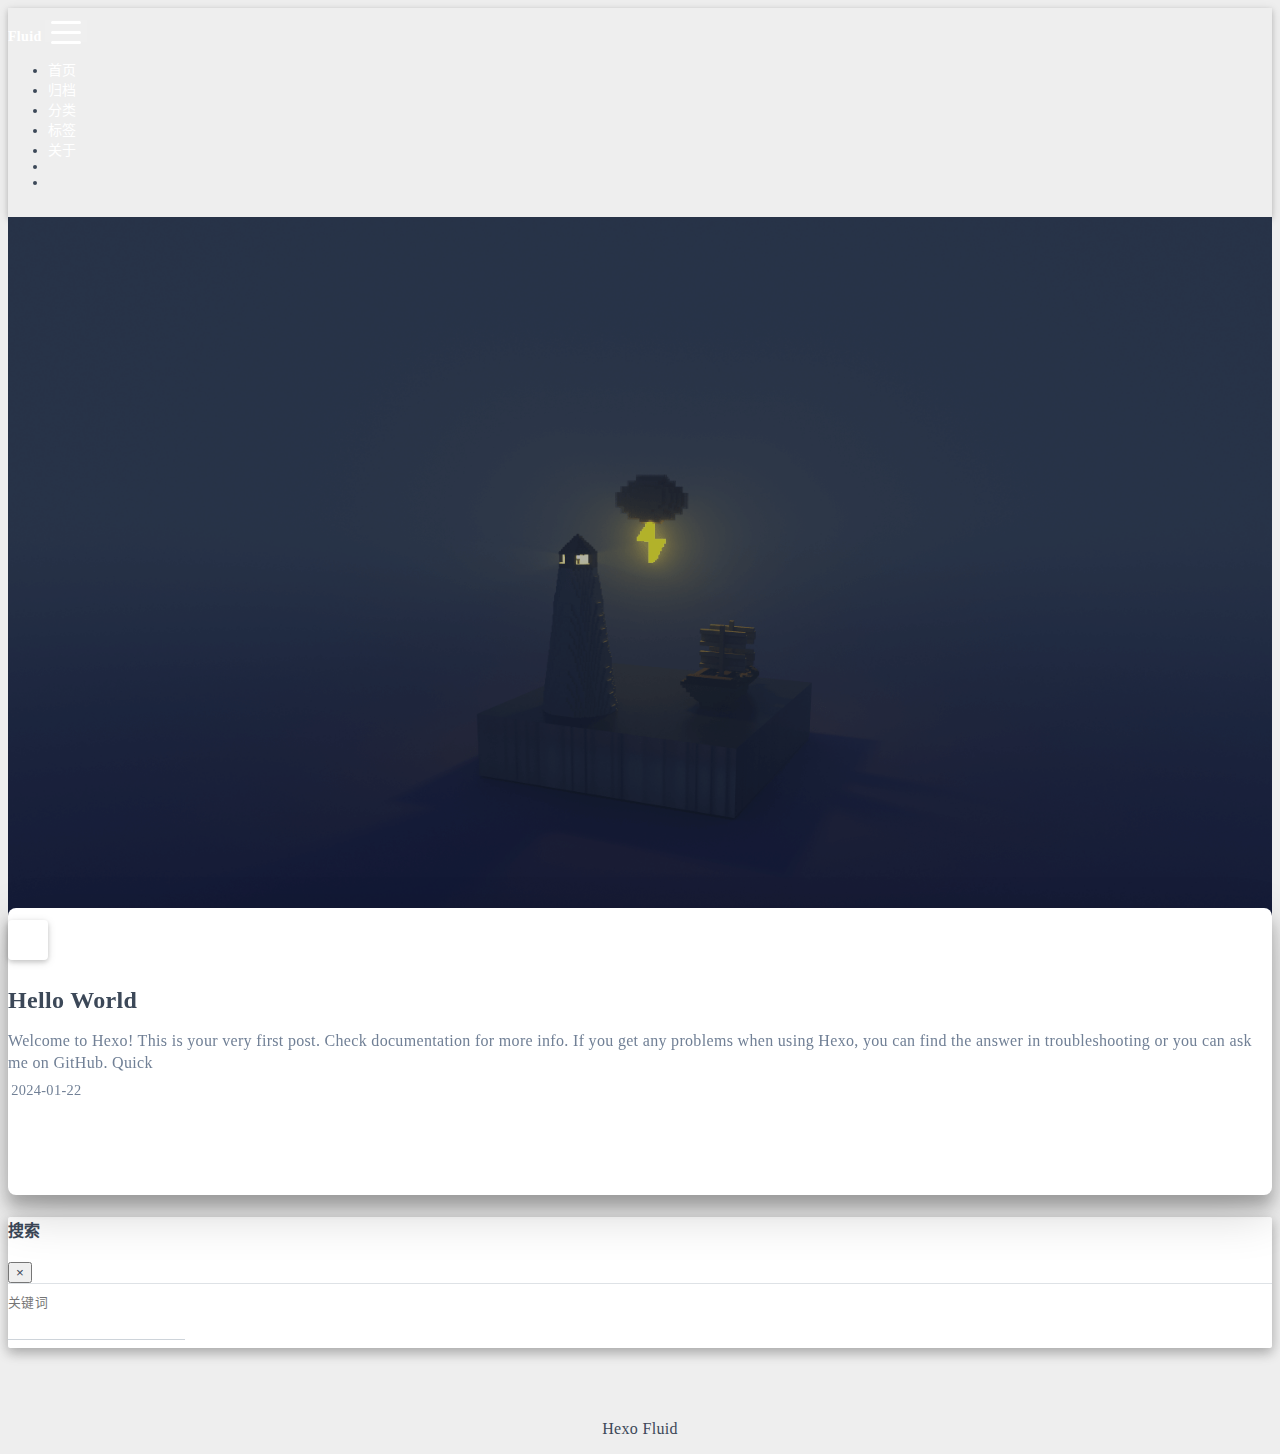
==== commit 3acecdb7: "Site updated: 2024-01-22 13:15:58" ====
--- a/index.html
+++ b/index.html
@@ -1,370 +1,374 @@
+
+
 <!DOCTYPE html>
-<html lang="zh-CN">
+<html lang="zh-CN" data-default-color-scheme=auto>
+
+
+
 <head>
   <meta charset="UTF-8">
-<meta name="viewport" content="width=device-width, initial-scale=1, maximum-scale=2">
-<meta name="theme-color" content="#222">
-<meta name="generator" content="Hexo 7.1.0">
-  <link rel="apple-touch-icon" sizes="180x180" href="/images/apple-touch-icon-next.png">
-  <link rel="icon" type="image/png" sizes="32x32" href="/images/favicon-32x32-next.png">
-  <link rel="icon" type="image/png" sizes="16x16" href="/images/favicon-16x16-next.png">
-  <link rel="mask-icon" href="/images/logo.svg" color="#222">
-
-<link rel="stylesheet" href="/css/main.css">
-
-
-<link rel="stylesheet" href="/lib/font-awesome/css/all.min.css">
-
-<script id="hexo-configurations">
-    var NexT = window.NexT || {};
-    var CONFIG = {"hostname":"echo-aran.github.io","root":"/","scheme":"Gemini","version":"7.8.0","exturl":false,"sidebar":{"position":"left","display":"post","padding":18,"offset":12,"onmobile":false},"copycode":{"enable":false,"show_result":false,"style":null},"back2top":{"enable":true,"sidebar":false,"scrollpercent":false},"bookmark":{"enable":false,"color":"#222","save":"auto"},"fancybox":false,"mediumzoom":false,"lazyload":false,"pangu":false,"comments":{"style":"tabs","active":null,"storage":true,"lazyload":false,"nav":null},"algolia":{"hits":{"per_page":10},"labels":{"input_placeholder":"Search for Posts","hits_empty":"We didn't find any results for the search: ${query}","hits_stats":"${hits} results found in ${time} ms"}},"localsearch":{"enable":false,"trigger":"auto","top_n_per_article":1,"unescape":false,"preload":false},"motion":{"enable":true,"async":false,"transition":{"post_block":"fadeIn","post_header":"slideDownIn","post_body":"slideDownIn","coll_header":"slideLeftIn","sidebar":"slideUpIn"}}};
-  </script>
-
-  <meta property="og:type" content="website">
+  <link rel="apple-touch-icon" sizes="76x76" href="/img/fluid.png">
+  <link rel="icon" href="/img/fluid.png">
+  <meta name="viewport" content="width=device-width, initial-scale=1.0, maximum-scale=5.0, shrink-to-fit=no">
+  <meta http-equiv="x-ua-compatible" content="ie=edge">
+  
+  <meta name="theme-color" content="#2f4154">
+  <meta name="author" content="Echo_Aran">
+  <meta name="keywords" content="">
+  
+    <meta property="og:type" content="website">
 <meta property="og:title" content="Echo-AranのBlogs">
 <meta property="og:url" content="https://echo-aran.github.io/index.html">
 <meta property="og:site_name" content="Echo-AranのBlogs">
 <meta property="og:locale" content="zh_CN">
 <meta property="article:author" content="Echo_Aran">
-<meta name="twitter:card" content="summary">
-
-<link rel="canonical" href="https://echo-aran.github.io/">
-
-
-<script id="page-configurations">
-  // https://hexo.io/docs/variables.html
-  CONFIG.page = {
-    sidebar: "",
-    isHome : true,
-    isPost : false,
-    lang   : 'zh-CN'
-  };
-</script>
-
+<meta name="twitter:card" content="summary_large_image">
+  
+  
+  
   <title>Echo-AranのBlogs</title>
-  
-
-
-
-
-
-
-  <noscript>
-  <style>
-  .use-motion .brand,
-  .use-motion .menu-item,
-  .sidebar-inner,
-  .use-motion .post-block,
-  .use-motion .pagination,
-  .use-motion .comments,
-  .use-motion .post-header,
-  .use-motion .post-body,
-  .use-motion .collection-header { opacity: initial; }
-
-  .use-motion .site-title,
-  .use-motion .site-subtitle {
-    opacity: initial;
-    top: initial;
-  }
-
-  .use-motion .logo-line-before i { left: initial; }
-  .use-motion .logo-line-after i { right: initial; }
-  </style>
-</noscript>
-
-</head>
-
-<body itemscope itemtype="http://schema.org/WebPage">
-  <div class="container use-motion">
-    <div class="headband"></div>
-
-    <header class="header" itemscope itemtype="http://schema.org/WPHeader">
-      <div class="header-inner"><div class="site-brand-container">
-  <div class="site-nav-toggle">
-    <div class="toggle" aria-label="切换导航栏">
-      <span class="toggle-line toggle-line-first"></span>
-      <span class="toggle-line toggle-line-middle"></span>
-      <span class="toggle-line toggle-line-last"></span>
+
+  <link  rel="stylesheet" href="https://lib.baomitu.com/twitter-bootstrap/4.6.1/css/bootstrap.min.css" />
+
+
+
+
+
+<!-- 主题依赖的图标库，不要自行修改 -->
+<!-- Do not modify the link that theme dependent icons -->
+
+<link rel="stylesheet" href="//at.alicdn.com/t/font_1749284_hj8rtnfg7um.css">
+
+
+
+<link rel="stylesheet" href="//at.alicdn.com/t/font_1736178_lbnruvf0jn.css">
+
+
+<link  rel="stylesheet" href="/css/main.css" />
+
+
+  <link id="highlight-css" rel="stylesheet" href="/css/highlight.css" />
+  
+    <link id="highlight-css-dark" rel="stylesheet" href="/css/highlight-dark.css" />
+  
+
+
+
+
+  <script id="fluid-configs">
+    var Fluid = window.Fluid || {};
+    Fluid.ctx = Object.assign({}, Fluid.ctx)
+    var CONFIG = {"hostname":"echo-aran.github.io","root":"/","version":"1.9.7","typing":{"enable":true,"typeSpeed":70,"cursorChar":"_","loop":false,"scope":[]},"anchorjs":{"enable":true,"element":"h1,h2,h3,h4,h5,h6","placement":"left","visible":"hover","icon":""},"progressbar":{"enable":true,"height_px":3,"color":"#29d","options":{"showSpinner":false,"trickleSpeed":100}},"code_language":{"enable":true,"default":"TEXT"},"copy_btn":true,"image_caption":{"enable":true},"image_zoom":{"enable":true,"img_url_replace":["",""]},"toc":{"enable":true,"placement":"right","headingSelector":"h1,h2,h3,h4,h5,h6","collapseDepth":0},"lazyload":{"enable":true,"loading_img":"/img/loading.gif","onlypost":false,"offset_factor":2},"web_analytics":{"enable":false,"follow_dnt":true,"baidu":null,"google":{"measurement_id":null},"tencent":{"sid":null,"cid":null},"woyaola":null,"cnzz":null,"leancloud":{"app_id":null,"app_key":null,"server_url":null,"path":"window.location.pathname","ignore_local":false}},"search_path":"/local-search.xml","include_content_in_search":true};
+
+    if (CONFIG.web_analytics.follow_dnt) {
+      var dntVal = navigator.doNotTrack || window.doNotTrack || navigator.msDoNotTrack;
+      Fluid.ctx.dnt = dntVal && (dntVal.startsWith('1') || dntVal.startsWith('yes') || dntVal.startsWith('on'));
+    }
+  </script>
+  <script  src="/js/utils.js" ></script>
+  <script  src="/js/color-schema.js" ></script>
+  
+
+
+  
+<meta name="generator" content="Hexo 7.1.0"></head>
+
+
+<body>
+  
+
+  <header>
+    
+
+<div class="header-inner" style="height: 100vh;">
+  <nav id="navbar" class="navbar fixed-top  navbar-expand-lg navbar-dark scrolling-navbar">
+  <div class="container">
+    <a class="navbar-brand" href="/">
+      <strong>Fluid</strong>
+    </a>
+
+    <button id="navbar-toggler-btn" class="navbar-toggler" type="button" data-toggle="collapse"
+            data-target="#navbarSupportedContent"
+            aria-controls="navbarSupportedContent" aria-expanded="false" aria-label="Toggle navigation">
+      <div class="animated-icon"><span></span><span></span><span></span></div>
+    </button>
+
+    <!-- Collapsible content -->
+    <div class="collapse navbar-collapse" id="navbarSupportedContent">
+      <ul class="navbar-nav ml-auto text-center">
+        
+          
+          
+          
+          
+            <li class="nav-item">
+              <a class="nav-link" href="/" target="_self">
+                <i class="iconfont icon-home-fill"></i>
+                <span>首页</span>
+              </a>
+            </li>
+          
+        
+          
+          
+          
+          
+            <li class="nav-item">
+              <a class="nav-link" href="/archives/" target="_self">
+                <i class="iconfont icon-archive-fill"></i>
+                <span>归档</span>
+              </a>
+            </li>
+          
+        
+          
+          
+          
+          
+            <li class="nav-item">
+              <a class="nav-link" href="/categories/" target="_self">
+                <i class="iconfont icon-category-fill"></i>
+                <span>分类</span>
+              </a>
+            </li>
+          
+        
+          
+          
+          
+          
+            <li class="nav-item">
+              <a class="nav-link" href="/tags/" target="_self">
+                <i class="iconfont icon-tags-fill"></i>
+                <span>标签</span>
+              </a>
+            </li>
+          
+        
+          
+          
+          
+          
+            <li class="nav-item">
+              <a class="nav-link" href="/about/" target="_self">
+                <i class="iconfont icon-user-fill"></i>
+                <span>关于</span>
+              </a>
+            </li>
+          
+        
+        
+          <li class="nav-item" id="search-btn">
+            <a class="nav-link" target="_self" href="javascript:;" data-toggle="modal" data-target="#modalSearch" aria-label="Search">
+              <i class="iconfont icon-search"></i>
+            </a>
+          </li>
+          
+        
+        
+          <li class="nav-item" id="color-toggle-btn">
+            <a class="nav-link" target="_self" href="javascript:;" aria-label="Color Toggle">
+              <i class="iconfont icon-dark" id="color-toggle-icon"></i>
+            </a>
+          </li>
+        
+      </ul>
     </div>
   </div>
-
-  <div class="site-meta">
-
-    <a href="/" class="brand" rel="start">
-      <span class="logo-line-before"><i></i></span>
-      <h1 class="site-title">Echo-AranのBlogs</h1>
-      <span class="logo-line-after"><i></i></span>
-    </a>
-      <p class="site-subtitle" itemprop="description">feelings and experiences</p>
-  </div>
-
-  <div class="site-nav-right">
-    <div class="toggle popup-trigger">
+</nav>
+
+  
+
+<div id="banner" class="banner" parallax=true
+     style="background: url('/img/default.png') no-repeat center center; background-size: cover;">
+  <div class="full-bg-img">
+    <div class="mask flex-center" style="background-color: rgba(0, 0, 0, 0.3)">
+      <div class="banner-text text-center fade-in-up">
+        <div class="h2">
+          
+            <span id="subtitle" data-typed-text="An elegant Material-Design theme for Hexo"></span>
+          
+        </div>
+
+        
+      </div>
+
+      
+        <div class="scroll-down-bar">
+          <i class="iconfont icon-arrowdown"></i>
+        </div>
+      
     </div>
   </div>
 </div>
 
-
-
-
-<nav class="site-nav">
-  <ul id="menu" class="main-menu menu">
-        <li class="menu-item menu-item-home">
-
-    <a href="/" rel="section"><i class="fa fa-home fa-fw"></i>首页</a>
-
-  </li>
-        <li class="menu-item menu-item-archives">
-
-    <a href="/archives/" rel="section"><i class="fa fa-archive fa-fw"></i>归档</a>
-
-  </li>
-  </ul>
-</nav>
-
-
-
-
 </div>
-    </header>
-
-    
-  <div class="back-to-top">
-    <i class="fa fa-arrow-up"></i>
-    <span>0%</span>
+
+  </header>
+
+  <main>
+    
+      <div class="container nopadding-x-md">
+        <div id="board"
+          style="margin-top: 0">
+          
+          <div class="container">
+            <div class="row">
+              <div class="col-12 col-md-10 m-auto">
+                
+
+
+  <div class="row mx-auto index-card">
+    
+    
+    <article class="col-12 col-md-12 mx-auto index-info">
+      <h2 class="index-header">
+        
+        <a href="/2024/01/22/hello-world/" target="_self">
+          Hello World
+        </a>
+      </h2>
+
+      
+      <a class="index-excerpt index-excerpt__noimg" href="/2024/01/22/hello-world/" target="_self">
+        <div>
+          Welcome to Hexo! This is your very first post. Check documentation for more info. If you get any problems when using Hexo, you can find the answer in troubleshooting or you can ask me on GitHub. Quick
+        </div>
+      </a>
+
+      <div class="index-btm post-metas">
+        
+          <div class="post-meta mr-3">
+            <i class="iconfont icon-date"></i>
+            <time datetime="2024-01-22 00:43" pubdate>
+              2024-01-22
+            </time>
+          </div>
+        
+        
+        
+      </div>
+    </article>
   </div>
 
 
-    <main class="main">
-      <div class="main-inner">
-        <div class="content-wrap">
-          
-
-          <div class="content index posts-expand">
-            
-      
-  
-  
-  <article itemscope itemtype="http://schema.org/Article" class="post-block" lang="zh-CN">
-    <link itemprop="mainEntityOfPage" href="https://echo-aran.github.io/2024/01/22/hello-world/">
-
-    <span hidden itemprop="author" itemscope itemtype="http://schema.org/Person">
-      <meta itemprop="image" content="/images/avatar.gif">
-      <meta itemprop="name" content="Echo_Aran">
-      <meta itemprop="description" content="">
-    </span>
-
-    <span hidden itemprop="publisher" itemscope itemtype="http://schema.org/Organization">
-      <meta itemprop="name" content="Echo-AranのBlogs">
-    </span>
-      <header class="post-header">
-        <h2 class="post-title" itemprop="name headline">
-          
-            <a href="/2024/01/22/hello-world/" class="post-title-link" itemprop="url">Hello World</a>
-        </h2>
-
-        <div class="post-meta">
-            <span class="post-meta-item">
-              <span class="post-meta-item-icon">
-                <i class="far fa-calendar"></i>
-              </span>
-              <span class="post-meta-item-text">发表于</span>
-
-              <time title="创建时间：2024-01-22 00:43:03" itemprop="dateCreated datePublished" datetime="2024-01-22T00:43:03+08:00">2024-01-22</time>
-            </span>
-
-          
-
-        </div>
-      </header>
-
-    
-    
-    
-    <div class="post-body" itemprop="articleBody">
-
-      
-          <p>Welcome to <a target="_blank" rel="noopener" href="https://hexo.io/">Hexo</a>! This is your very first post. Check <a target="_blank" rel="noopener" href="https://hexo.io/docs/">documentation</a> for more info. If you get any problems when using Hexo, you can find the answer in <a target="_blank" rel="noopener" href="https://hexo.io/docs/troubleshooting.html">troubleshooting</a> or you can ask me on <a target="_blank" rel="noopener" href="https://github.com/hexojs/hexo/issues">GitHub</a>.</p>
-<h2 id="Quick-Start"><a href="#Quick-Start" class="headerlink" title="Quick Start"></a>Quick Start</h2><h3 id="Create-a-new-post"><a href="#Create-a-new-post" class="headerlink" title="Create a new post"></a>Create a new post</h3><figure class="highlight bash"><table><tr><td class="gutter"><pre><span class="line">1</span><br></pre></td><td class="code"><pre><span class="line">$ hexo new <span class="string">&quot;My New Post&quot;</span></span><br></pre></td></tr></table></figure>
-
-<p>More info: <a target="_blank" rel="noopener" href="https://hexo.io/docs/writing.html">Writing</a></p>
-<h3 id="Run-server"><a href="#Run-server" class="headerlink" title="Run server"></a>Run server</h3><figure class="highlight bash"><table><tr><td class="gutter"><pre><span class="line">1</span><br></pre></td><td class="code"><pre><span class="line">$ hexo server</span><br></pre></td></tr></table></figure>
-
-<p>More info: <a target="_blank" rel="noopener" href="https://hexo.io/docs/server.html">Server</a></p>
-<h3 id="Generate-static-files"><a href="#Generate-static-files" class="headerlink" title="Generate static files"></a>Generate static files</h3><figure class="highlight bash"><table><tr><td class="gutter"><pre><span class="line">1</span><br></pre></td><td class="code"><pre><span class="line">$ hexo generate</span><br></pre></td></tr></table></figure>
-
-<p>More info: <a target="_blank" rel="noopener" href="https://hexo.io/docs/generating.html">Generating</a></p>
-<h3 id="Deploy-to-remote-sites"><a href="#Deploy-to-remote-sites" class="headerlink" title="Deploy to remote sites"></a>Deploy to remote sites</h3><figure class="highlight bash"><table><tr><td class="gutter"><pre><span class="line">1</span><br></pre></td><td class="code"><pre><span class="line">$ hexo deploy</span><br></pre></td></tr></table></figure>
-
-<p>More info: <a target="_blank" rel="noopener" href="https://hexo.io/docs/one-command-deployment.html">Deployment</a></p>
-
-      
+
+
+
+              </div>
+            </div>
+          </div>
+        </div>
+      </div>
+    
+
+    
+      <a id="scroll-top-button" aria-label="TOP" href="#" role="button">
+        <i class="iconfont icon-arrowup" aria-hidden="true"></i>
+      </a>
+    
+
+    
+      <div class="modal fade" id="modalSearch" tabindex="-1" role="dialog" aria-labelledby="ModalLabel"
+     aria-hidden="true">
+  <div class="modal-dialog modal-dialog-scrollable modal-lg" role="document">
+    <div class="modal-content">
+      <div class="modal-header text-center">
+        <h4 class="modal-title w-100 font-weight-bold">搜索</h4>
+        <button type="button" id="local-search-close" class="close" data-dismiss="modal" aria-label="Close">
+          <span aria-hidden="true">&times;</span>
+        </button>
+      </div>
+      <div class="modal-body mx-3">
+        <div class="md-form mb-5">
+          <input type="text" id="local-search-input" class="form-control validate">
+          <label data-error="x" data-success="v" for="local-search-input">关键词</label>
+        </div>
+        <div class="list-group" id="local-search-result"></div>
+      </div>
     </div>
-
-    
-    
-    
-      <footer class="post-footer">
-        <div class="post-eof"></div>
-      </footer>
-  </article>
-  
-  
-  
-
-
-  
-
-
-
-          </div>
-          
-
-<script>
-  window.addEventListener('tabs:register', () => {
-    let { activeClass } = CONFIG.comments;
-    if (CONFIG.comments.storage) {
-      activeClass = localStorage.getItem('comments_active') || activeClass;
-    }
-    if (activeClass) {
-      let activeTab = document.querySelector(`a[href="#comment-${activeClass}"]`);
-      if (activeTab) {
-        activeTab.click();
+  </div>
+</div>
+
+    
+
+    
+  </main>
+
+  <footer>
+    <div class="footer-inner">
+  
+    <div class="footer-content">
+       <a href="https://hexo.io" target="_blank" rel="nofollow noopener"><span>Hexo</span></a> <i class="iconfont icon-love"></i> <a href="https://github.com/fluid-dev/hexo-theme-fluid" target="_blank" rel="nofollow noopener"><span>Fluid</span></a> 
+    </div>
+  
+  
+  
+  
+</div>
+
+  </footer>
+
+  <!-- Scripts -->
+  
+  <script  src="https://lib.baomitu.com/nprogress/0.2.0/nprogress.min.js" ></script>
+  <link  rel="stylesheet" href="https://lib.baomitu.com/nprogress/0.2.0/nprogress.min.css" />
+
+  <script>
+    NProgress.configure({"showSpinner":false,"trickleSpeed":100})
+    NProgress.start()
+    window.addEventListener('load', function() {
+      NProgress.done();
+    })
+  </script>
+
+
+<script  src="https://lib.baomitu.com/jquery/3.6.4/jquery.min.js" ></script>
+<script  src="https://lib.baomitu.com/twitter-bootstrap/4.6.1/js/bootstrap.min.js" ></script>
+<script  src="/js/events.js" ></script>
+<script  src="/js/plugins.js" ></script>
+
+
+  <script  src="https://lib.baomitu.com/typed.js/2.0.12/typed.min.js" ></script>
+  <script>
+    (function (window, document) {
+      var typing = Fluid.plugins.typing;
+      var subtitle = document.getElementById('subtitle');
+      if (!subtitle || !typing) {
+        return;
       }
-    }
-  });
-  if (CONFIG.comments.storage) {
-    window.addEventListener('tabs:click', event => {
-      if (!event.target.matches('.tabs-comment .tab-content .tab-pane')) return;
-      let commentClass = event.target.classList[1];
-      localStorage.setItem('comments_active', commentClass);
-    });
-  }
-</script>
-
-        </div>
-          
-  
-  <div class="toggle sidebar-toggle">
-    <span class="toggle-line toggle-line-first"></span>
-    <span class="toggle-line toggle-line-middle"></span>
-    <span class="toggle-line toggle-line-last"></span>
-  </div>
-
-  <aside class="sidebar">
-    <div class="sidebar-inner">
-
-      <ul class="sidebar-nav motion-element">
-        <li class="sidebar-nav-toc">
-          文章目录
-        </li>
-        <li class="sidebar-nav-overview">
-          站点概览
-        </li>
-      </ul>
-
-      <!--noindex-->
-      <div class="post-toc-wrap sidebar-panel">
-      </div>
-      <!--/noindex-->
-
-      <div class="site-overview-wrap sidebar-panel">
-        <div class="site-author motion-element" itemprop="author" itemscope itemtype="http://schema.org/Person">
-  <p class="site-author-name" itemprop="name">Echo_Aran</p>
-  <div class="site-description" itemprop="description"></div>
-</div>
-<div class="site-state-wrap motion-element">
-  <nav class="site-state">
-      <div class="site-state-item site-state-posts">
-          <a href="/archives/">
-        
-          <span class="site-state-item-count">1</span>
-          <span class="site-state-item-name">日志</span>
-        </a>
-      </div>
-  </nav>
-</div>
-
-
-
-      </div>
-
-    </div>
-  </aside>
-  <div id="sidebar-dimmer"></div>
-
-
-      </div>
-    </main>
-
-    <footer class="footer">
-      <div class="footer-inner">
-        
-
-        
-
-<div class="copyright">
-  
-  &copy; 
-  <span itemprop="copyrightYear">2024</span>
-  <span class="with-love">
-    <i class="fa fa-heart"></i>
-  </span>
-  <span class="author" itemprop="copyrightHolder">Echo_Aran</span>
-</div>
-  <div class="powered-by">由 <a href="https://hexo.io/" class="theme-link" rel="noopener" target="_blank">Hexo</a> & <a href="https://theme-next.org/" class="theme-link" rel="noopener" target="_blank">NexT.Gemini</a> 强力驱动
-  </div>
-
-        
-
-
-
-
-
-
-
-
-      </div>
-    </footer>
-  </div>
-
-  
-  <script src="/lib/anime.min.js"></script>
-  <script src="/lib/velocity/velocity.min.js"></script>
-  <script src="/lib/velocity/velocity.ui.min.js"></script>
-
-<script src="/js/utils.js"></script>
-
-<script src="/js/motion.js"></script>
-
-
-<script src="/js/schemes/pisces.js"></script>
-
-
-<script src="/js/next-boot.js"></script>
-
-
-
-
-  
-
-
-
-
-
-
-
-
-
-
-
-
-
-
-
-  
-
-  
-
+      var text = subtitle.getAttribute('data-typed-text');
+      
+        typing(text);
+      
+    })(window, document);
+  </script>
+
+
+
+
+  
+    <script  src="/js/img-lazyload.js" ></script>
+  
+
+
+
+
+  <script  src="/js/local-search.js" ></script>
+
+
+
+
+
+<!-- 主题的启动项，将它保持在最底部 -->
+<!-- the boot of the theme, keep it at the bottom -->
+<script  src="/js/boot.js" ></script>
+
+
+  
+
+  <noscript>
+    <div class="noscript-warning">博客在允许 JavaScript 运行的环境下浏览效果更佳</div>
+  </noscript>
 </body>
 </html>
--- a/css/main.css
+++ b/css/main.css
@@ -1,2565 +1,2238 @@
-:root {
-  --body-bg-color: #eee;
-  --content-bg-color: #fff;
-  --card-bg-color: #f5f5f5;
-  --text-color: #555;
-  --blockquote-color: #666;
-  --link-color: #555;
-  --link-hover-color: #222;
-  --brand-color: #fff;
-  --brand-hover-color: #fff;
-  --table-row-odd-bg-color: #f9f9f9;
-  --table-row-hover-bg-color: #f5f5f5;
-  --menu-item-bg-color: #f5f5f5;
-  --btn-default-bg: #fff;
-  --btn-default-color: #555;
-  --btn-default-border-color: #555;
-  --btn-default-hover-bg: #222;
-  --btn-default-hover-color: #fff;
-  --btn-default-hover-border-color: #222;
+.anchorjs-link {
+  text-decoration: none !important;
+  transition: opacity 0.2s ease-in-out;
+}
+.markdown-body h1:hover > .anchorjs-link,
+h2:hover > .anchorjs-link,
+h3:hover > .anchorjs-link,
+h4:hover > .anchorjs-link,
+h5:hover > .anchorjs-link,
+h6:hover > .anchorjs-link {
+  opacity: 1;
+}
+.banner {
+  height: 100%;
+  position: relative;
+  overflow: hidden;
+  cursor: default;
+}
+.banner .mask {
+  position: absolute;
+  width: 100%;
+  height: 100%;
+  background-color: rgba(0,0,0,0.3);
+}
+.banner[parallax="true"] {
+  will-change: transform;
+  -webkit-transform-style: preserve-3d;
+  -webkit-backface-visibility: hidden;
+  transition: transform 0.05s ease-out;
+}
+@media (max-width: 100vh) {
+  .header-inner {
+    max-height: 100vw;
+  }
+  #board {
+    margin-top: -1rem !important;
+  }
+}
+@media (max-width: 79.99vh) {
+  .scroll-down-bar {
+    display: none;
+  }
+}
+#board {
+  position: relative;
+  margin-top: -2rem;
+  padding: 3rem 0;
+  background-color: var(--board-bg-color);
+  transition: background-color 0.2s ease-in-out;
+  border-radius: 0.5rem;
+  z-index: 3;
+  -webkit-box-shadow: 0 12px 15px 0 rgba(0,0,0,0.24), 0 17px 50px 0 rgba(0,0,0,0.19);
+  box-shadow: 0 12px 15px 0 rgba(0,0,0,0.24), 0 17px 50px 0 rgba(0,0,0,0.19);
+}
+.code-widget {
+  display: inline-block;
+  background-color: transparent;
+  font-size: 0.75rem;
+  line-height: 1;
+  font-weight: bold;
+  padding: 0.3rem 0.1rem 0.1rem 0.1rem;
+  position: absolute;
+  right: 0.45rem;
+  top: 0.15rem;
+  z-index: 1;
+}
+.code-widget-light {
+  color: #999;
+}
+.code-widget-dark {
+  color: #bababa;
+}
+.copy-btn {
+  cursor: pointer;
+  user-select: none;
+  -webkit-appearance: none;
+  outline: none;
+}
+.copy-btn > i {
+  font-size: 0.75rem !important;
+  font-weight: 400;
+  margin-right: 0.15rem;
+  opacity: 0;
+  transition: opacity 0.2s ease-in-out;
+}
+.markdown-body pre:hover > .copy-btn > i {
+  opacity: 0.9;
+}
+.markdown-body pre:hover > .copy-btn,
+.markdown-body pre:not(:hover) > .copy-btn {
+  outline: none;
+}
+.license-box {
+  background-color: rgba(27,31,35,0.05);
+  transition: background-color 0.2s ease-in-out;
+  border-radius: 4px;
+  font-size: 0.9rem;
+  overflow: hidden;
+  padding: 1.25rem;
+  position: relative;
+  z-index: 1;
+}
+.license-box .license-icon {
+  position: absolute;
+  top: 50%;
+  left: 100%;
+}
+.license-box .license-icon::after {
+  content: "\e8e4";
+  font-size: 12.5rem;
+  line-height: 1;
+  opacity: 0.1;
+  position: relative;
+  left: -0.85em;
+  bottom: 0.5em;
+  z-index: -1;
+}
+.license-box .license-title {
+  margin-bottom: 1rem;
+}
+.license-box .license-title div:nth-child(1) {
+  line-height: 1.2;
+  margin-bottom: 0.25rem;
+}
+.license-box .license-title div:nth-child(2) {
+  color: var(--sec-text-color);
+  font-size: 0.8rem;
+}
+.license-box .license-meta {
+  align-items: center;
+  display: flex;
+  flex-wrap: wrap;
+  justify-content: flex-start;
+}
+.license-box .license-meta .license-meta-item {
+  align-items: center;
+  justify-content: center;
+  margin-right: 1.5rem;
+}
+.license-box .license-meta .license-meta-item div:nth-child(1) {
+  color: var(--sec-text-color);
+  font-size: 0.8rem;
+  font-weight: normal;
+}
+.license-box .license-meta .license-meta-item i.iconfont {
+  font-size: 1rem;
+}
+@media (max-width: 575px) and (min-width: 425px) {
+  .license-box .license-meta .license-meta-item {
+    display: flex;
+    justify-content: flex-start;
+    flex-wrap: wrap;
+    font-size: 0.8rem;
+    flex: 0 0 50%;
+    max-width: 50%;
+    margin-right: 0;
+  }
+  .license-box .license-meta .license-meta-item div:nth-child(1) {
+    margin-right: 0.5rem;
+  }
+  .license-box .license-meta .license-meta-date {
+    order: -1;
+  }
+}
+@media (max-width: 424px) {
+  .license-box::after {
+    top: -65px;
+  }
+  .license-box .license-meta {
+    flex-direction: column;
+    align-items: flex-start;
+  }
+  .license-box .license-meta .license-meta-item {
+    display: flex;
+    flex-wrap: wrap;
+    font-size: 0.8rem;
+  }
+  .license-box .license-meta .license-meta-item div:nth-child(1) {
+    margin-right: 0.5rem;
+  }
+}
+.footer-inner {
+  padding: 3rem 0 1rem 0;
+  text-align: center;
+}
+.footer-inner > div:not(:first-child) {
+  margin: 0.25rem 0;
+  font-size: 0.85rem;
+}
+.footer-inner .statistics {
+  display: flex;
+  flex-direction: row;
+  justify-content: center;
+}
+.footer-inner .statistics > span {
+  flex: 1;
+  margin: 0 0.25rem;
+}
+.footer-inner .statistics > *:nth-last-child(2):first-child {
+  text-align: right;
+}
+.footer-inner .statistics > *:nth-last-child(2):first-child ~ * {
+  text-align: left;
+}
+.footer-inner .beian {
+  display: flex;
+  flex-direction: row;
+  justify-content: center;
+}
+.footer-inner .beian > * {
+  margin: 0 0.25rem;
+}
+.footer-inner .beian-police {
+  position: relative;
+  overflow: hidden;
+  display: inline-flex;
+  align-items: center;
+  justify-content: left;
+}
+.footer-inner .beian-police img {
+  margin-right: 3px;
+  width: 1rem;
+  height: 1rem;
+  margin-bottom: 0.1rem;
+}
+@media (max-width: 424px) {
+  .footer-inner .statistics {
+    flex-direction: column;
+  }
+  .footer-inner .statistics > *:nth-last-child(2):first-child {
+    text-align: center;
+  }
+  .footer-inner .statistics > *:nth-last-child(2):first-child ~ * {
+    text-align: center;
+  }
+  .footer-inner .beian {
+    flex-direction: column;
+  }
+  .footer-inner .beian .beian-police {
+    justify-content: center;
+  }
+  .footer-inner .beian > *:nth-last-child(2):first-child {
+    text-align: center;
+  }
+  .footer-inner .beian > *:nth-last-child(2):first-child ~ * {
+    text-align: center;
+  }
+}
+sup > a::before,
+.footnote-text::before {
+  display: block;
+  content: "";
+  margin-top: -5rem;
+  height: 5rem;
+  width: 1px;
+  visibility: hidden;
+}
+sup > a::before,
+.footnote-text::before {
+  display: inline-block;
+}
+.footnote-item::before {
+  display: block;
+  content: "";
+  margin-top: -5rem;
+  height: 5rem;
+  width: 1px;
+  visibility: hidden;
+}
+.footnote-list ol {
+  list-style-type: none;
+  counter-reset: sectioncounter;
+  padding-left: 0.5rem;
+  font-size: 0.95rem;
+}
+.footnote-list ol li:before {
+  font-family: "Helvetica Neue", monospace, "Monaco";
+  content: "[" counter(sectioncounter) "]";
+  counter-increment: sectioncounter;
+}
+.footnote-list ol li+li {
+  margin-top: 0.5rem;
+}
+.footnote-text {
+  padding-left: 0.5em;
+}
+.navbar {
+  background-color: transparent;
+  font-size: 0.875rem;
+  box-shadow: 0 2px 5px 0 rgba(0,0,0,0.16), 0 2px 10px 0 rgba(0,0,0,0.12);
+  -webkit-box-shadow: 0 2px 5px 0 rgba(0,0,0,0.16), 0 2px 10px 0 rgba(0,0,0,0.12);
+}
+.navbar .navbar-brand {
+  color: var(--navbar-text-color);
+}
+.navbar .navbar-toggler .animated-icon span {
+  background-color: var(--navbar-text-color);
+}
+.navbar .nav-item .nav-link {
+  display: block;
+  color: var(--navbar-text-color);
+  transition: color 0.2s ease-in-out, background-color 0.2s ease-in-out;
+}
+.navbar .nav-item .nav-link:hover {
+  color: var(--link-hover-color);
+}
+.navbar .nav-item .nav-link:focus {
+  color: var(--navbar-text-color);
+}
+.navbar .nav-item .nav-link i {
+  font-size: 0.875rem;
+}
+.navbar .nav-item .nav-link i:only-child {
+  margin: 0 0.2rem;
+}
+.navbar .navbar-toggler {
+  border-width: 0;
+  outline: 0;
+}
+.navbar.scrolling-navbar {
+  will-change: background, padding;
+  -webkit-transition: background 0.5s ease-in-out, padding 0.5s ease-in-out;
+  transition: background 0.5s ease-in-out, padding 0.5s ease-in-out;
+}
+@media (min-width: 600px) {
+  .navbar.scrolling-navbar {
+    padding-top: 12px;
+    padding-bottom: 12px;
+  }
+  .navbar.scrolling-navbar .navbar-nav > li {
+    -webkit-transition-duration: 1s;
+    transition-duration: 1s;
+  }
+}
+.navbar.scrolling-navbar.top-nav-collapse {
+  padding-top: 5px;
+  padding-bottom: 5px;
+}
+.navbar .dropdown-menu {
+  font-size: 0.875rem;
+  color: var(--navbar-text-color);
+  background-color: rgba(0,0,0,0.3);
+  border: none;
+  min-width: 8rem;
+  -webkit-transition: background 0.5s ease-in-out, padding 0.5s ease-in-out;
+  transition: background 0.5s ease-in-out, padding 0.5s ease-in-out;
+}
+@media (max-width: 991.98px) {
+  .navbar .dropdown-menu {
+    text-align: center;
+  }
+}
+.navbar .dropdown-item {
+  color: var(--navbar-text-color);
+}
+.navbar .dropdown-item:hover,
+.navbar .dropdown-item:focus {
+  color: var(--link-hover-color);
+  background-color: rgba(0,0,0,0.1);
+}
+@media (min-width: 992px) {
+  .navbar .dropdown:hover > .dropdown-menu {
+    display: block;
+  }
+  .navbar .dropdown > .dropdown-toggle:active {
+    pointer-events: none;
+  }
+  .navbar .dropdown-menu {
+    top: 95%;
+  }
+}
+.navbar .animated-icon {
+  width: 30px;
+  height: 20px;
+  position: relative;
+  margin: 0;
+  -webkit-transform: rotate(0deg);
+  -moz-transform: rotate(0deg);
+  -o-transform: rotate(0deg);
+  transform: rotate(0deg);
+  -webkit-transition: 0.5s ease-in-out;
+  -moz-transition: 0.5s ease-in-out;
+  -o-transition: 0.5s ease-in-out;
+  transition: 0.5s ease-in-out;
+  cursor: pointer;
+}
+.navbar .animated-icon span {
+  display: block;
+  position: absolute;
+  height: 3px;
+  width: 100%;
+  border-radius: 9px;
+  opacity: 1;
+  left: 0;
+  -webkit-transform: rotate(0deg);
+  -moz-transform: rotate(0deg);
+  -o-transform: rotate(0deg);
+  transform: rotate(0deg);
+  -webkit-transition: 0.25s ease-in-out;
+  -moz-transition: 0.25s ease-in-out;
+  -o-transition: 0.25s ease-in-out;
+  transition: 0.25s ease-in-out;
+  background: #fff;
+}
+.navbar .animated-icon span:nth-child(1) {
+  top: 0;
+}
+.navbar .animated-icon span:nth-child(2) {
+  top: 10px;
+}
+.navbar .animated-icon span:nth-child(3) {
+  top: 20px;
+}
+.navbar .animated-icon.open span:nth-child(1) {
+  top: 11px;
+  -webkit-transform: rotate(135deg);
+  -moz-transform: rotate(135deg);
+  -o-transform: rotate(135deg);
+  transform: rotate(135deg);
+}
+.navbar .animated-icon.open span:nth-child(2) {
+  opacity: 0;
+  left: -60px;
+}
+.navbar .animated-icon.open span:nth-child(3) {
+  top: 11px;
+  -webkit-transform: rotate(-135deg);
+  -moz-transform: rotate(-135deg);
+  -o-transform: rotate(-135deg);
+  transform: rotate(-135deg);
+}
+.navbar .dropdown-collapse,
+.top-nav-collapse,
+.navbar-col-show {
+  background-color: var(--navbar-bg-color);
+}
+@media (max-width: 767px) {
+  .navbar {
+    font-size: 1rem;
+    line-height: 2.5rem;
+  }
+}
+.banner-text {
+  color: var(--subtitle-color);
+  max-width: calc(960px - 6rem);
+  width: 80%;
+  overflow-wrap: break-word;
+}
+.banner-text .typed-cursor {
+  margin: 0 0.2rem;
+}
+@media (max-width: 767px) {
+  #subtitle,
+  .typed-cursor {
+    font-size: 1.5rem;
+  }
+}
+@media (max-width: 575px) {
+  .banner-text {
+    font-size: 0.9rem;
+  }
+  #subtitle,
+  .typed-cursor {
+    font-size: 1.35rem;
+  }
+}
+.modal-dialog .modal-content {
+  background-color: var(--board-bg-color);
+  border: 0;
+  border-radius: 0.125rem;
+  -webkit-box-shadow: 0 5px 11px 0 rgba(0,0,0,0.18), 0 4px 15px 0 rgba(0,0,0,0.15);
+  box-shadow: 0 5px 11px 0 rgba(0,0,0,0.18), 0 4px 15px 0 rgba(0,0,0,0.15);
+}
+.modal-dialog .modal-content .modal-header {
+  border-bottom-color: var(--line-color);
+  transition: border-bottom-color 0.2s ease-in-out;
+}
+.close {
+  color: var(--text-color);
+}
+.close:hover {
+  color: var(--link-hover-color);
+}
+.close:focus {
+  outline: 0;
+}
+.modal-dialog .modal-content .modal-header {
+  border-top-left-radius: 0.125rem;
+  border-top-right-radius: 0.125rem;
+  border-bottom: 1px solid #dee2e6;
+}
+.md-form {
+  position: relative;
+  margin-top: 1.5rem;
+  margin-bottom: 1.5rem;
+}
+.md-form input[type] {
+  -webkit-box-sizing: content-box;
+  box-sizing: content-box;
+  background-color: transparent;
+  border: none;
+  border-bottom: 1px solid #ced4da;
+  border-radius: 0;
+  outline: none;
+  -webkit-box-shadow: none;
+  box-shadow: none;
+  transition: border-color 0.15s ease-in-out, box-shadow 0.15s ease-in-out, -webkit-box-shadow 0.15s ease-in-out;
+}
+.md-form input[type]:focus:not([readonly]) {
+  border-bottom: 1px solid #4285f4;
+  -webkit-box-shadow: 0 1px 0 0 #4285f4;
+  box-shadow: 0 1px 0 0 #4285f4;
+}
+.md-form input[type]:focus:not([readonly]) + label {
+  color: #4285f4;
+}
+.md-form input[type].valid,
+.md-form input[type]:focus.valid {
+  border-bottom: 1px solid #00c851;
+  -webkit-box-shadow: 0 1px 0 0 #00c851;
+  box-shadow: 0 1px 0 0 #00c851;
+}
+.md-form input[type].valid + label,
+.md-form input[type]:focus.valid + label {
+  color: #00c851;
+}
+.md-form input[type].invalid,
+.md-form input[type]:focus.invalid {
+  border-bottom: 1px solid #f44336;
+  -webkit-box-shadow: 0 1px 0 0 #f44336;
+  box-shadow: 0 1px 0 0 #f44336;
+}
+.md-form input[type].invalid + label,
+.md-form input[type]:focus.invalid + label {
+  color: #f44336;
+}
+.md-form input[type].validate {
+  margin-bottom: 2.5rem;
+}
+.md-form input[type].form-control {
+  height: auto;
+  padding: 0.6rem 0 0.4rem 0;
+  margin: 0 0 0.5rem 0;
+  color: var(--text-color);
+  background-color: transparent;
+  border-radius: 0;
+}
+.md-form label {
+  font-size: 0.8rem;
+  position: absolute;
+  top: -1rem;
+  left: 0;
+  color: #757575;
+  cursor: text;
+  transition: color 0.2s ease-out;
+}
+.modal-open[style] {
+  padding-right: 0 !important;
+  overflow: auto;
+}
+.modal-open[style] #navbar[style] {
+  padding-right: 1rem !important;
+}
+#nprogress .bar {
+  height: 3px !important;
+  background-color: #29d !important;
+}
+#nprogress .peg {
+  box-shadow: 0 0 14px #29d, 0 0 8px #29d !important;
+}
+@media (max-width: 575px) {
+  #nprogress .bar {
+    display: none;
+  }
+}
+.noscript-warning {
+  background-color: #f55;
+  color: #fff;
+  font-family: sans-serif;
+  font-size: 1rem;
+  font-weight: bold;
+  position: fixed;
+  left: 0;
+  bottom: 0;
+  text-align: center;
+  width: 100%;
+  z-index: 99;
+}
+.pagination {
+  margin-top: 3rem;
+  justify-content: center;
+}
+.pagination .space {
+  align-self: flex-end;
+}
+.pagination .page-number,
+.pagination .current,
+.pagination .extend {
+  outline: 0;
+  border: 0;
+  background-color: transparent;
+  font-size: 0.9rem;
+  padding: 0.5rem 0.75rem;
+  line-height: 1.25;
+  border-radius: 0.125rem;
+}
+.pagination .page-number {
+  margin: 0 0.05rem;
+}
+.pagination .page-number:hover,
+.pagination .current {
+  transition: background-color 0.2s ease-in-out;
+  background-color: var(--link-hover-bg-color);
+}
+.qr-trigger {
+  cursor: pointer;
+  position: relative;
+}
+.qr-trigger:hover .qr-img {
+  display: block;
+  transition: all 0.3s;
+}
+.qr-img {
+  max-width: 12rem;
+  position: absolute;
+  right: -5.25rem;
+  z-index: 99;
+  display: none;
+  border-radius: 0.2rem;
+  background-color: transparent;
+  box-shadow: 0 0 20px -5px rgba(158,158,158,0.2);
+}
+.scroll-down-bar {
+  position: absolute;
+  width: 100%;
+  height: 6rem;
+  text-align: center;
+  cursor: pointer;
+  bottom: 0;
+}
+.scroll-down-bar i.iconfont {
+  font-size: 2rem;
+  font-weight: bold;
+  display: inline-block;
+  position: relative;
+  padding-top: 2rem;
+  color: var(--subtitle-color);
+  transform: translateZ(0);
+  animation: scroll-down 1.5s infinite;
+}
+#scroll-top-button {
+  position: fixed;
+  z-index: 99;
+  background: var(--board-bg-color);
+  transition: background-color 0.2s ease-in-out, bottom 0.3s ease;
+  border-radius: 4px;
+  min-width: 40px;
+  min-height: 40px;
+  bottom: -60px;
+  outline: none;
+  display: flex;
+  display: -webkit-flex;
+  align-items: center;
+  box-shadow: 0 2px 5px 0 rgba(0,0,0,0.16), 0 2px 10px 0 rgba(0,0,0,0.12);
+}
+#scroll-top-button i {
+  font-size: 32px;
+  margin: auto;
+  color: var(--sec-text-color);
+}
+#scroll-top-button:hover i,
+#scroll-top-button:active i {
+  animation-name: scroll-top;
+  animation-duration: 1s;
+  animation-delay: 0.1s;
+  animation-timing-function: ease-in-out;
+  animation-iteration-count: infinite;
+  animation-fill-mode: forwards;
+  animation-direction: alternate;
+}
+#local-search-result .search-list-title {
+  border-left: 3px solid #0d47a1;
+}
+#local-search-result .search-list-content {
+  padding: 0 1.25rem;
+}
+#local-search-result .search-word {
+  color: #ff4500;
+}
+#toc {
+  visibility: hidden;
+}
+.toc-header {
+  margin-bottom: 0.5rem;
+  font-weight: bold;
+  line-height: 1.2;
+}
+.toc-header,
+.toc-header > i {
+  font-size: 1.25rem;
+}
+.toc-body {
+  max-height: 75vh;
+  overflow-y: auto;
+  overflow: -moz-scrollbars-none;
+  -ms-overflow-style: none;
+}
+.toc-body ol {
+  list-style: none;
+  padding-inline-start: 1rem;
+}
+.toc-body::-webkit-scrollbar {
+  display: none;
+}
+.tocbot-list {
+  position: relative;
+}
+.tocbot-list ol {
+  list-style: none;
+  padding-left: 1rem;
+}
+.tocbot-list a {
+  font-size: 0.95rem;
+}
+.tocbot-link {
+  color: var(--text-color);
+}
+.tocbot-active-link {
+  font-weight: bold;
+  color: var(--link-hover-color);
+}
+.tocbot-is-collapsed {
+  max-height: 0;
+}
+.tocbot-is-collapsible {
+  overflow: hidden;
+  transition: all 0.3s ease-in-out;
+}
+.toc-list-item {
+  white-space: nowrap;
+  overflow: hidden;
+  text-overflow: ellipsis;
+}
+.toc-list-item.is-active-li::before {
+  height: 1rem;
+  margin: 0.25rem 0;
+  visibility: visible;
+}
+.toc-list-item::before {
+  width: 0.15rem;
+  height: 0.2rem;
+  position: absolute;
+  left: 0.25rem;
+  content: "";
+  border-radius: 2px;
+  margin: 0.65rem 0;
+  background: var(--link-hover-color);
+  visibility: hidden;
+  transition: height 0.1s ease-in-out, margin 0.1s ease-in-out, visibility 0.1s ease-in-out;
+}
+.sidebar {
+  position: -webkit-sticky;
+  position: sticky;
+  top: 2rem;
+  padding: 3rem 0;
 }
 html {
-  line-height: 1.15; /* 1 */
-  -webkit-text-size-adjust: 100%; /* 2 */
-}
-body {
-  margin: 0;
-}
-main {
-  display: block;
-}
-h1 {
-  font-size: 2em;
-  margin: 0.67em 0;
-}
-hr {
-  box-sizing: content-box; /* 1 */
-  height: 0; /* 1 */
-  overflow: visible; /* 2 */
-}
-pre {
-  font-family: monospace, monospace; /* 1 */
-  font-size: 1em; /* 2 */
-}
-a {
-  background: transparent;
-}
-abbr[title] {
-  border-bottom: none; /* 1 */
-  text-decoration: underline; /* 2 */
-  text-decoration: underline dotted; /* 2 */
-}
-b,
-strong {
-  font-weight: bolder;
-}
-code,
-kbd,
-samp {
-  font-family: monospace, monospace; /* 1 */
-  font-size: 1em; /* 2 */
-}
-small {
-  font-size: 80%;
-}
-sub,
-sup {
-  font-size: 75%;
-  line-height: 0;
-  position: relative;
-  vertical-align: baseline;
-}
-sub {
-  bottom: -0.25em;
-}
-sup {
-  top: -0.5em;
-}
-img {
-  border-style: none;
-}
-button,
-input,
-optgroup,
-select,
-textarea {
-  font-family: inherit; /* 1 */
-  font-size: 100%; /* 1 */
-  line-height: 1.15; /* 1 */
-  margin: 0; /* 2 */
-}
-button,
-input {
-/* 1 */
-  overflow: visible;
-}
-button,
-select {
-/* 1 */
-  text-transform: none;
-}
-button,
-[type='button'],
-[type='reset'],
-[type='submit'] {
-  -webkit-appearance: button;
-}
-button::-moz-focus-inner,
-[type='button']::-moz-focus-inner,
-[type='reset']::-moz-focus-inner,
-[type='submit']::-moz-focus-inner {
-  border-style: none;
-  padding: 0;
-}
-button:-moz-focusring,
-[type='button']:-moz-focusring,
-[type='reset']:-moz-focusring,
-[type='submit']:-moz-focusring {
-  outline: 1px dotted ButtonText;
-}
-fieldset {
-  padding: 0.35em 0.75em 0.625em;
-}
-legend {
-  box-sizing: border-box; /* 1 */
-  color: inherit; /* 2 */
-  display: table; /* 1 */
-  max-width: 100%; /* 1 */
-  padding: 0; /* 3 */
-  white-space: normal; /* 1 */
-}
-progress {
-  vertical-align: baseline;
-}
-textarea {
-  overflow: auto;
-}
-[type='checkbox'],
-[type='radio'] {
-  box-sizing: border-box; /* 1 */
-  padding: 0; /* 2 */
-}
-[type='number']::-webkit-inner-spin-button,
-[type='number']::-webkit-outer-spin-button {
-  height: auto;
-}
-[type='search'] {
-  outline-offset: -2px; /* 2 */
-  -webkit-appearance: textfield; /* 1 */
-}
-[type='search']::-webkit-search-decoration {
-  -webkit-appearance: none;
-}
-::-webkit-file-upload-button {
-  font: inherit; /* 2 */
-  -webkit-appearance: button; /* 1 */
-}
-details {
-  display: block;
-}
-summary {
-  display: list-item;
-}
-template {
-  display: none;
-}
-[hidden] {
-  display: none;
-}
-::selection {
-  background: #262a30;
-  color: #eee;
+  font-size: 16px;
+  letter-spacing: 0.02em;
 }
 html,
 body {
   height: 100%;
+  font-family: var(--font-family-sans-serif);
+  overflow-wrap: break-word;
 }
 body {
-  background: var(--body-bg-color);
+  transition: color 0.2s ease-in-out, background-color 0.2s ease-in-out;
+  background-color: var(--body-bg-color);
   color: var(--text-color);
-  font-family: 'Lato', "PingFang SC", "Microsoft YaHei", sans-serif;
+  -webkit-font-smoothing: antialiased;
+  -moz-osx-font-smoothing: grayscale;
+}
+body a {
+  color: var(--text-color);
+  text-decoration: none;
+  cursor: pointer;
+  transition: color 0.2s ease-in-out, background-color 0.2s ease-in-out;
+}
+body a:hover {
+  color: var(--link-hover-color);
+  text-decoration: none;
+  transition: color 0.2s ease-in-out, background-color 0.2s ease-in-out;
+}
+code {
+  color: inherit;
+}
+table {
+  font-size: inherit;
+  color: var(--post-text-color);
+}
+img[lazyload] {
+  object-fit: cover;
+}
+*[align="left"] {
+  text-align: left;
+}
+*[align="center"] {
+  text-align: center;
+}
+*[align="right"] {
+  text-align: right;
+}
+::-webkit-scrollbar {
+  width: 6px;
+  height: 6px;
+}
+::-webkit-scrollbar-thumb {
+  background-color: var(--scrollbar-color);
+  border-radius: 6px;
+}
+::-webkit-scrollbar-thumb:hover {
+  background-color: var(--scrollbar-hover-color);
+}
+::-webkit-scrollbar-corner {
+  background-color: transparent;
+}
+label {
+  margin-bottom: 0;
+}
+i.iconfont {
   font-size: 1em;
-  line-height: 2;
-}
-@media (max-width: 991px) {
-  body {
+  line-height: 1;
+}
+:root {
+  --color-mode: "light";
+  --body-bg-color: #eee;
+  --board-bg-color: #fff;
+  --text-color: #3c4858;
+  --sec-text-color: #718096;
+  --post-text-color: #2c3e50;
+  --post-heading-color: #1a202c;
+  --post-link-color: #0366d6;
+  --link-hover-color: #30a9de;
+  --link-hover-bg-color: #f8f9fa;
+  --line-color: #eaecef;
+  --navbar-bg-color: #2f4154;
+  --navbar-text-color: #fff;
+  --subtitle-color: #fff;
+  --scrollbar-color: #c4c6c9;
+  --scrollbar-hover-color: #a6a6a6;
+  --button-bg-color: transparent;
+  --button-hover-bg-color: #f2f3f5;
+  --highlight-bg-color: #f6f8fa;
+  --inlinecode-bg-color: rgba(175,184,193,0.2);
+  --fold-title-color: #3c4858;
+  --fold-border-color: #eaecef;
+}
+@media (prefers-color-scheme: dark) {
+  :root {
+    --color-mode: "dark";
+  }
+  :root:not([data-user-color-scheme]) {
+    --body-bg-color: #181c27;
+    --board-bg-color: #252d38;
+    --text-color: #c4c6c9;
+    --sec-text-color: #a7a9ad;
+    --post-text-color: #c4c6c9;
+    --post-heading-color: #c4c6c9;
+    --post-link-color: #1589e9;
+    --link-hover-color: #30a9de;
+    --link-hover-bg-color: #364151;
+    --line-color: #435266;
+    --navbar-bg-color: #1f3144;
+    --navbar-text-color: #d0d0d0;
+    --subtitle-color: #d0d0d0;
+    --scrollbar-color: #687582;
+    --scrollbar-hover-color: #9da8b3;
+    --button-bg-color: transparent;
+    --button-hover-bg-color: #46647e;
+    --highlight-bg-color: #303030;
+    --inlinecode-bg-color: rgba(99,110,123,0.4);
+    --fold-title-color: #c4c6c9;
+    --fold-border-color: #435266;
+  }
+  :root:not([data-user-color-scheme]) img {
+    -webkit-filter: brightness(0.9);
+    filter: brightness(0.9);
+    transition: filter 0.2s ease-in-out;
+  }
+  :root:not([data-user-color-scheme]) .license-box {
+    background-color: rgba(62,75,94,0.35);
+    transition: background-color 0.2s ease-in-out;
+  }
+  :root:not([data-user-color-scheme]) .gt-comment-admin .gt-comment-content {
+    background-color: transparent;
+    transition: background-color 0.2s ease-in-out;
+  }
+}
+@media not print {
+  [data-user-color-scheme="dark"] {
+    --body-bg-color: #181c27;
+    --board-bg-color: #252d38;
+    --text-color: #c4c6c9;
+    --sec-text-color: #a7a9ad;
+    --post-text-color: #c4c6c9;
+    --post-heading-color: #c4c6c9;
+    --post-link-color: #1589e9;
+    --link-hover-color: #30a9de;
+    --link-hover-bg-color: #364151;
+    --line-color: #435266;
+    --navbar-bg-color: #1f3144;
+    --navbar-text-color: #d0d0d0;
+    --subtitle-color: #d0d0d0;
+    --scrollbar-color: #687582;
+    --scrollbar-hover-color: #9da8b3;
+    --button-bg-color: transparent;
+    --button-hover-bg-color: #46647e;
+    --highlight-bg-color: #303030;
+    --inlinecode-bg-color: rgba(99,110,123,0.4);
+    --fold-title-color: #c4c6c9;
+    --fold-border-color: #435266;
+  }
+  [data-user-color-scheme="dark"] img {
+    -webkit-filter: brightness(0.9);
+    filter: brightness(0.9);
+    transition: filter 0.2s ease-in-out;
+  }
+  [data-user-color-scheme="dark"] .license-box {
+    background-color: rgba(62,75,94,0.35);
+    transition: background-color 0.2s ease-in-out;
+  }
+  [data-user-color-scheme="dark"] .gt-comment-admin .gt-comment-content {
+    background-color: transparent;
+    transition: background-color 0.2s ease-in-out;
+  }
+}
+@media print {
+  :root {
+    --color-mode: "light";
+  }
+}
+.fade-in-up {
+  -webkit-animation-name: fade-in-up;
+  animation-name: fade-in-up;
+}
+.hidden-mobile {
+  display: block;
+}
+.visible-mobile {
+  display: none;
+}
+@media (max-width: 575px) {
+  .hidden-mobile {
+    display: none;
+  }
+  .visible-mobile {
+    display: block;
+  }
+}
+.nomargin-x {
+  margin-left: 0 !important;
+  margin-right: 0 !important;
+}
+.nopadding-x {
+  padding-left: 0 !important;
+  padding-right: 0 !important;
+}
+@media (max-width: 767px) {
+  .nopadding-x-md {
     padding-left: 0 !important;
     padding-right: 0 !important;
   }
 }
-h1,
-h2,
-h3,
-h4,
-h5,
-h6 {
-  font-family: 'Lato', "PingFang SC", "Microsoft YaHei", sans-serif;
+.flex-center {
+  display: -webkit-box;
+  display: -ms-flexbox;
+  display: flex;
+  -webkit-box-align: center;
+  -ms-flex-align: center;
+  align-items: center;
+  -webkit-box-pack: center;
+  -ms-flex-pack: center;
+  justify-content: center;
+  height: 100%;
+}
+.hover-with-bg {
+  display: inline-block;
+  line-height: 1;
+}
+.hover-with-bg:hover {
+  background-color: var(--link-hover-bg-color);
+  transition-duration: 0.2s;
+  transition-timing-function: ease-in-out;
+  border-radius: 0.2rem;
+}
+@-moz-keyframes fade-in-up {
+  from {
+    opacity: 0;
+    -webkit-transform: translate3d(0, 100%, 0);
+    transform: translate3d(0, 100%, 0);
+  }
+  to {
+    opacity: 1;
+    -webkit-transform: translate3d(0, 0, 0);
+    transform: translate3d(0, 0, 0);
+  }
+}
+@-webkit-keyframes fade-in-up {
+  from {
+    opacity: 0;
+    -webkit-transform: translate3d(0, 100%, 0);
+    transform: translate3d(0, 100%, 0);
+  }
+  to {
+    opacity: 1;
+    -webkit-transform: translate3d(0, 0, 0);
+    transform: translate3d(0, 0, 0);
+  }
+}
+@-o-keyframes fade-in-up {
+  from {
+    opacity: 0;
+    -webkit-transform: translate3d(0, 100%, 0);
+    transform: translate3d(0, 100%, 0);
+  }
+  to {
+    opacity: 1;
+    -webkit-transform: translate3d(0, 0, 0);
+    transform: translate3d(0, 0, 0);
+  }
+}
+@keyframes fade-in-up {
+  from {
+    opacity: 0;
+    -webkit-transform: translate3d(0, 100%, 0);
+    transform: translate3d(0, 100%, 0);
+  }
+  to {
+    opacity: 1;
+    -webkit-transform: translate3d(0, 0, 0);
+    transform: translate3d(0, 0, 0);
+  }
+}
+@-moz-keyframes scroll-down {
+  0% {
+    opacity: 0.8;
+    top: 0;
+  }
+  50% {
+    opacity: 0.4;
+    top: -1em;
+  }
+  100% {
+    opacity: 0.8;
+    top: 0;
+  }
+}
+@-webkit-keyframes scroll-down {
+  0% {
+    opacity: 0.8;
+    top: 0;
+  }
+  50% {
+    opacity: 0.4;
+    top: -1em;
+  }
+  100% {
+    opacity: 0.8;
+    top: 0;
+  }
+}
+@-o-keyframes scroll-down {
+  0% {
+    opacity: 0.8;
+    top: 0;
+  }
+  50% {
+    opacity: 0.4;
+    top: -1em;
+  }
+  100% {
+    opacity: 0.8;
+    top: 0;
+  }
+}
+@keyframes scroll-down {
+  0% {
+    opacity: 0.8;
+    top: 0;
+  }
+  50% {
+    opacity: 0.4;
+    top: -1em;
+  }
+  100% {
+    opacity: 0.8;
+    top: 0;
+  }
+}
+@-moz-keyframes scroll-top {
+  0% {
+    -webkit-transform: translateY(0);
+    transform: translateY(0);
+  }
+  50% {
+    -webkit-transform: translateY(-0.35rem);
+    transform: translateY(-0.35rem);
+  }
+  100% {
+    -webkit-transform: translateY(0);
+    transform: translateY(0);
+  }
+}
+@-webkit-keyframes scroll-top {
+  0% {
+    -webkit-transform: translateY(0);
+    transform: translateY(0);
+  }
+  50% {
+    -webkit-transform: translateY(-0.35rem);
+    transform: translateY(-0.35rem);
+  }
+  100% {
+    -webkit-transform: translateY(0);
+    transform: translateY(0);
+  }
+}
+@-o-keyframes scroll-top {
+  0% {
+    -webkit-transform: translateY(0);
+    transform: translateY(0);
+  }
+  50% {
+    -webkit-transform: translateY(-0.35rem);
+    transform: translateY(-0.35rem);
+  }
+  100% {
+    -webkit-transform: translateY(0);
+    transform: translateY(0);
+  }
+}
+@keyframes scroll-top {
+  0% {
+    -webkit-transform: translateY(0);
+    transform: translateY(0);
+  }
+  50% {
+    -webkit-transform: translateY(-0.35rem);
+    transform: translateY(-0.35rem);
+  }
+  100% {
+    -webkit-transform: translateY(0);
+    transform: translateY(0);
+  }
+}
+@media print {
+  header,
+  footer,
+  .side-col,
+  #scroll-top-button,
+  .post-prevnext,
+  #comments {
+    display: none !important;
+  }
+  .markdown-body a:not([href^='#']):not([href^='javascript:']):not(.print-no-link)::after {
+    content: ' (' attr(href) ')';
+    font-size: 0.8rem;
+    color: var(--post-text-color);
+    opacity: 0.8;
+  }
+  .markdown-body > h1,
+  .markdown-body h2 {
+    border-bottom-color: transparent !important;
+  }
+  .markdown-body > h1,
+  .markdown-body h2,
+  .markdown-body h3,
+  .markdown-body h4,
+  .markdown-body h5,
+  .markdown-body h6 {
+    margin-top: 1.25em !important;
+    margin-bottom: 0.25em !important;
+  }
+  .markdown-body [data-anchorjs-icon]::after {
+    display: none;
+  }
+  .markdown-body figure.highlight table,
+  .markdown-body figure.highlight tbody,
+  .markdown-body figure.highlight tr,
+  .markdown-body figure.highlight td.code,
+  .markdown-body figure.highlight td.code pre {
+    width: 100% !important;
+    display: block !important;
+  }
+  .markdown-body figure.highlight pre > code {
+    white-space: pre-wrap;
+  }
+  .markdown-body figure.highlight .gutter,
+  .markdown-body figure.highlight .code-widget {
+    display: none !important;
+  }
+  .post-metas a {
+    text-decoration: none;
+  }
+}
+@media not print {
+  #seo-header {
+    display: none;
+  }
+}
+.index-card {
+  margin-bottom: 2.5rem;
+}
+.index-img img {
+  display: block;
+  width: 100%;
+  height: 10rem;
+  object-fit: cover;
+  box-shadow: 0 5px 11px 0 rgba(0,0,0,0.18), 0 4px 15px 0 rgba(0,0,0,0.15);
+  border-radius: 0.25rem;
+  background-color: transparent;
+}
+.index-info {
+  display: flex;
+  flex-direction: column;
+  justify-content: space-between;
+  padding-top: 0.5rem;
+  padding-bottom: 0.5rem;
+}
+.index-header {
+  color: var(--text-color);
+  font-size: 1.5rem;
   font-weight: bold;
+  line-height: 1.4;
+  white-space: nowrap;
+  overflow: hidden;
+  text-overflow: ellipsis;
+  margin-bottom: 0.25rem;
+}
+.index-header .index-pin {
+  color: var(--text-color);
+  font-size: 1.5rem;
+  margin-right: 0.15rem;
+}
+.index-btm {
+  color: var(--sec-text-color);
+}
+.index-btm a {
+  color: var(--sec-text-color);
+}
+.index-excerpt {
+  color: var(--sec-text-color);
+  margin: 0.5rem 0;
+  height: calc(1.4rem * 3);
+  overflow: hidden;
+  display: flex;
+}
+.index-excerpt > div {
+  width: 100%;
+  line-height: 1.4rem;
+  word-break: break-word;
+  display: -webkit-box;
+  -webkit-box-orient: vertical;
+  -webkit-line-clamp: 3;
+}
+.index-excerpt__noimg {
+  height: auto;
+  max-height: calc(1.4rem * 3);
+}
+@media (max-width: 767px) {
+  .index-info {
+    padding-top: 1.25rem;
+  }
+  .index-header {
+    font-size: 1.25rem;
+    white-space: normal;
+    overflow: hidden;
+    word-break: break-word;
+    display: -webkit-box;
+    -webkit-box-orient: vertical;
+    -webkit-line-clamp: 2;
+  }
+  .index-header .index-pin {
+    font-size: 1.25rem;
+  }
+  .index-excerpt {
+    height: auto;
+    max-height: calc(1.4rem * 3);
+    margin: 0.25rem 0;
+  }
+}
+#valine.v[data-class=v] .status-bar,
+#valine.v[data-class=v] .veditor,
+#valine.v[data-class=v] .vinput,
+#valine.v[data-class=v] .vbtn,
+#valine.v[data-class=v] p,
+#valine.v[data-class=v] pre code {
+  color: var(--text-color);
+}
+#valine.v[data-class=v] .vinput::placeholder {
+  color: var(--sec-text-color);
+}
+#valine.v[data-class=v] .vicon {
+  fill: var(--text-color);
+}
+.gt-container .gt-comment-content:hover {
+  -webkit-box-shadow: none;
+  box-shadow: none;
+}
+.gt-container .gt-comment-body {
+  color: var(--text-color) !important;
+  transition: color 0.2s ease-in-out;
+}
+#remark-km423lmfdslkm34-back {
+  z-index: 1030;
+}
+#remark-km423lmfdslkm34-node {
+  z-index: 1031;
+}
+.markdown-body .highlight pre,
+.markdown-body pre {
+  padding: 1.45rem 1rem;
+}
+.markdown-body pre code.hljs {
+  padding: 0;
+}
+.markdown-body pre[class*="language-"] {
+  padding-top: 1.45rem;
+  padding-bottom: 1.45rem;
+  padding-right: 1rem;
   line-height: 1.5;
-  margin: 20px 0 15px;
-}
-h1 {
-  font-size: 1.5em;
-}
-h2 {
-  font-size: 1.375em;
-}
-h3 {
-  font-size: 1.25em;
-}
-h4 {
-  font-size: 1.125em;
-}
-h5 {
-  font-size: 1em;
-}
-h6 {
-  font-size: 0.875em;
-}
-p {
-  margin: 0 0 20px 0;
-}
-a,
-span.exturl {
-  border-bottom: 1px solid #999;
-  color: var(--link-color);
-  outline: 0;
+  margin-bottom: 1rem;
+}
+.markdown-body .code-wrapper {
+  position: relative;
+  border-radius: 4px;
+  margin-bottom: 1rem;
+}
+.markdown-body .hljs,
+.markdown-body .highlight pre,
+.markdown-body .code-wrapper pre,
+.markdown-body figure.highlight td.gutter {
+  transition: color 0.2s ease-in-out, background-color 0.2s ease-in-out;
+  background-color: var(--highlight-bg-color);
+}
+pre[class*=language-].line-numbers {
+  position: initial;
+}
+figure {
+  margin: 1rem 0;
+}
+figure.highlight {
+  position: relative;
+}
+figure.highlight table {
+  border: 0;
+  margin: 0;
+  width: auto;
+  border-radius: 4px;
+}
+figure.highlight td {
+  border: 0;
+  padding: 0;
+}
+figure.highlight tr {
+  border: 0;
+}
+figure.highlight td.code {
+  width: 100%;
+}
+figure.highlight td.gutter {
+  display: table-cell;
+  position: -webkit-sticky;
+  position: sticky;
+  left: 0;
+  z-index: 1;
+}
+figure.highlight td.gutter pre {
+  text-align: right;
+  padding: 0 0.75rem;
+  border-radius: initial;
+  border-right: 1px solid #999;
+}
+figure.highlight td.gutter pre span.line {
+  color: #999;
+}
+figure.highlight td.code > pre {
+  border-top-left-radius: 0;
+  border-bottom-left-radius: 0;
+}
+.markdown-body {
+  font-size: 1rem;
+  line-height: 1.6;
+  font-family: var(--font-family-sans-serif);
+  margin-bottom: 2rem;
+  color: var(--post-text-color);
+}
+.markdown-body > h1,
+.markdown-body h2 {
+  border-bottom-color: var(--line-color);
+}
+.markdown-body > h1,
+.markdown-body h2,
+.markdown-body h3,
+.markdown-body h4,
+.markdown-body h5,
+.markdown-body h6 {
+  color: var(--post-heading-color);
+  transition: color 0.2s ease-in-out, border-bottom-color 0.2s ease-in-out;
+  font-weight: bold;
+  margin-bottom: 0.75em;
+  margin-top: 2em;
+}
+.markdown-body > h1::before,
+.markdown-body h2::before,
+.markdown-body h3::before,
+.markdown-body h4::before,
+.markdown-body h5::before,
+.markdown-body h6::before {
+  display: block;
+  content: "";
+  margin-top: -5rem;
+  height: 5rem;
+  width: 1px;
+  visibility: hidden;
+}
+.markdown-body > h1:focus,
+.markdown-body h2:focus,
+.markdown-body h3:focus,
+.markdown-body h4:focus,
+.markdown-body h5:focus,
+.markdown-body h6:focus {
+  outline: none;
+}
+.markdown-body a {
+  color: var(--post-link-color);
+}
+.markdown-body strong {
+  font-weight: bold;
+}
+.markdown-body code {
+  tab-size: 4;
+  background-color: var(--inlinecode-bg-color);
+  transition: background-color 0.2s ease-in-out;
+}
+.markdown-body table tr {
+  background-color: var(--board-bg-color);
+  transition: background-color 0.2s ease-in-out;
+}
+.markdown-body table tr:nth-child(2n) {
+  background-color: var(--board-bg-color);
+  transition: background-color 0.2s ease-in-out;
+}
+.markdown-body table th,
+.markdown-body table td {
+  border-color: var(--line-color);
+  transition: border-color 0.2s ease-in-out;
+}
+.markdown-body pre {
+  font-size: 85% !important;
+}
+.markdown-body pre .mermaid {
+  text-align: center;
+}
+.markdown-body pre .mermaid > svg {
+  min-width: 100%;
+}
+.markdown-body p > img,
+.markdown-body p > a > img,
+.markdown-body figure > img,
+.markdown-body figure > a > img {
+  max-width: 90%;
+  margin: 1.5rem auto;
+  display: block;
+  box-shadow: 0 5px 11px 0 rgba(0,0,0,0.18), 0 4px 15px 0 rgba(0,0,0,0.15);
+  border-radius: 4px;
+  background-color: transparent;
+}
+.markdown-body blockquote {
+  color: var(--sec-text-color);
+}
+.markdown-body details {
+  cursor: pointer;
+}
+.markdown-body details summary {
+  outline: none;
+}
+hr,
+.markdown-body hr {
+  background-color: initial;
+  border-top: 1px solid var(--line-color);
+  transition: border-top-color 0.2s ease-in-out;
+}
+.markdown-body hr {
+  height: 0;
+  margin: 2rem 0;
+}
+.markdown-body figcaption.image-caption {
+  font-size: 0.8rem;
+  color: var(--post-text-color);
+  opacity: 0.65;
+  line-height: 1;
+  margin: -0.75rem auto 2rem;
+  text-align: center;
+}
+.markdown-body figcaption:not(.image-caption) {
+  display: none;
+}
+.post-content,
+post-custom {
+  box-sizing: border-box;
+  padding-left: 10%;
+  padding-right: 10%;
+}
+@media (max-width: 767px) {
+  .post-content,
+  post-custom {
+    padding-left: 2rem;
+    padding-right: 2rem;
+  }
+}
+@media (max-width: 424px) {
+  .post-content,
+  post-custom {
+    padding-left: 1rem;
+    padding-right: 1rem;
+  }
+  .anchorjs-link-left {
+    opacity: 0 !important;
+  }
+}
+.page-content strong,
+.post-content strong {
+  font-weight: bold;
+}
+.page-content > *:nth-child(2),
+.post-content > *:nth-child(2) {
+  margin-top: 0;
+}
+.page-content img,
+.post-content img {
+  object-fit: cover;
+  max-width: 100%;
+}
+@media (max-width: 767px) {
+  .page-content,
+  .post-content {
+    overflow-x: hidden;
+  }
+}
+.post-metas {
+  display: flex;
+  flex-wrap: wrap;
+  font-size: 0.9rem;
+}
+.post-meta > *:not(.hover-with-bg) {
+  margin-right: 0.2rem;
+}
+.post-prevnext {
+  display: flex;
+  flex-wrap: wrap;
+  justify-content: space-between;
+  font-size: 0.9rem;
+  margin-left: -0.35rem;
+  margin-right: -0.35rem;
+}
+.post-prevnext .post-prev,
+.post-prevnext .post-next {
+  display: flex;
+  padding-left: 0;
+  padding-right: 0;
+}
+.post-prevnext .post-prev i,
+.post-prevnext .post-next i {
+  font-size: 1.5rem;
+}
+.post-prevnext .post-prev a,
+.post-prevnext .post-next a {
+  display: flex;
+  align-items: center;
+}
+.post-prevnext .post-prev .hidden-mobile,
+.post-prevnext .post-next .hidden-mobile {
+  display: -webkit-box;
+  -webkit-box-orient: vertical;
+  -webkit-line-clamp: 2;
+  text-overflow: ellipsis;
+  overflow: hidden;
+}
+@media (max-width: 575px) {
+  .post-prevnext .post-prev .hidden-mobile,
+  .post-prevnext .post-next .hidden-mobile {
+    display: none;
+  }
+}
+.post-prevnext .post-prev:hover i,
+.post-prevnext .post-prev:active i,
+.post-prevnext .post-next:hover i,
+.post-prevnext .post-next:active i {
+  -webkit-animation-duration: 1s;
+  animation-duration: 1s;
+  -webkit-animation-delay: 0.1s;
+  animation-delay: 0.1s;
+  -webkit-animation-timing-function: ease-in-out;
+  animation-timing-function: ease-in-out;
+  -webkit-animation-iteration-count: infinite;
+  animation-iteration-count: infinite;
+  -webkit-animation-fill-mode: forwards;
+  animation-fill-mode: forwards;
+  -webkit-animation-direction: alternate;
+  animation-direction: alternate;
+}
+.post-prevnext .post-prev:hover i,
+.post-prevnext .post-prev:active i {
+  -webkit-animation-name: post-prev-anim;
+  animation-name: post-prev-anim;
+}
+.post-prevnext .post-next:hover i,
+.post-prevnext .post-next:active i {
+  -webkit-animation-name: post-next-anim;
+  animation-name: post-next-anim;
+}
+.post-prevnext .post-next {
+  justify-content: flex-end;
+}
+.post-prevnext .fa-chevron-left {
+  margin-right: 0.5rem;
+}
+.post-prevnext .fa-chevron-right {
+  margin-left: 0.5rem;
+}
+#seo-header {
+  color: var(--post-heading-color);
+  font-weight: bold;
+  margin-top: 0.5em;
+  margin-bottom: 0.75em;
+  border-bottom-color: var(--line-color);
+  border-bottom-style: solid;
+  border-bottom-width: 2px;
+  line-height: 1.5;
+}
+.custom,
+#comments {
+  margin-top: 2rem;
+}
+#comments noscript {
+  display: block;
+  text-align: center;
+  padding: 2rem 0;
+}
+.visitors {
+  font-size: 0.8em;
+  padding: 0.45rem;
+  float: right;
+}
+a.fancybox:hover {
   text-decoration: none;
-  overflow-wrap: break-word;
-  word-wrap: break-word;
-  cursor: pointer;
-}
-a:hover,
-span.exturl:hover {
-  border-bottom-color: var(--link-hover-color);
-  color: var(--link-hover-color);
-}
-iframe,
-img,
-video {
-  display: block;
-  margin-left: auto;
-  margin-right: auto;
-  max-width: 100%;
-}
-hr {
-  background-image: repeating-linear-gradient(-45deg, #ddd, #ddd 4px, transparent 4px, transparent 8px);
-  border: 0;
-  height: 3px;
-  margin: 40px 0;
-}
-blockquote {
-  border-left: 4px solid #ddd;
-  color: var(--blockquote-color);
+}
+mjx-container,
+.mjx-container {
+  overflow-x: auto;
+  overflow-y: hidden !important;
+  padding: 0.5em 0;
+}
+mjx-container:focus,
+.mjx-container:focus,
+mjx-container svg:focus,
+.mjx-container svg:focus {
+  outline: none;
+}
+.mjx-char {
+  line-height: 1;
+}
+.katex-block {
+  overflow-x: auto;
+}
+.katex,
+.mjx-mrow {
+  white-space: pre-wrap !important;
+}
+.footnote-ref [class*=hint--][aria-label]:after {
+  max-width: 12rem;
+  white-space: nowrap;
+  overflow: hidden;
+  text-overflow: ellipsis;
+}
+@-moz-keyframes post-prev-anim {
+  0% {
+    -webkit-transform: translateX(0);
+    transform: translateX(0);
+  }
+  50% {
+    -webkit-transform: translateX(-0.35rem);
+    transform: translateX(-0.35rem);
+  }
+  100% {
+    -webkit-transform: translateX(0);
+    transform: translateX(0);
+  }
+}
+@-webkit-keyframes post-prev-anim {
+  0% {
+    -webkit-transform: translateX(0);
+    transform: translateX(0);
+  }
+  50% {
+    -webkit-transform: translateX(-0.35rem);
+    transform: translateX(-0.35rem);
+  }
+  100% {
+    -webkit-transform: translateX(0);
+    transform: translateX(0);
+  }
+}
+@-o-keyframes post-prev-anim {
+  0% {
+    -webkit-transform: translateX(0);
+    transform: translateX(0);
+  }
+  50% {
+    -webkit-transform: translateX(-0.35rem);
+    transform: translateX(-0.35rem);
+  }
+  100% {
+    -webkit-transform: translateX(0);
+    transform: translateX(0);
+  }
+}
+@keyframes post-prev-anim {
+  0% {
+    -webkit-transform: translateX(0);
+    transform: translateX(0);
+  }
+  50% {
+    -webkit-transform: translateX(-0.35rem);
+    transform: translateX(-0.35rem);
+  }
+  100% {
+    -webkit-transform: translateX(0);
+    transform: translateX(0);
+  }
+}
+@-moz-keyframes post-next-anim {
+  0% {
+    -webkit-transform: translateX(0);
+    transform: translateX(0);
+  }
+  50% {
+    -webkit-transform: translateX(0.35rem);
+    transform: translateX(0.35rem);
+  }
+  100% {
+    -webkit-transform: translateX(0);
+    transform: translateX(0);
+  }
+}
+@-webkit-keyframes post-next-anim {
+  0% {
+    -webkit-transform: translateX(0);
+    transform: translateX(0);
+  }
+  50% {
+    -webkit-transform: translateX(0.35rem);
+    transform: translateX(0.35rem);
+  }
+  100% {
+    -webkit-transform: translateX(0);
+    transform: translateX(0);
+  }
+}
+@-o-keyframes post-next-anim {
+  0% {
+    -webkit-transform: translateX(0);
+    transform: translateX(0);
+  }
+  50% {
+    -webkit-transform: translateX(0.35rem);
+    transform: translateX(0.35rem);
+  }
+  100% {
+    -webkit-transform: translateX(0);
+    transform: translateX(0);
+  }
+}
+@keyframes post-next-anim {
+  0% {
+    -webkit-transform: translateX(0);
+    transform: translateX(0);
+  }
+  50% {
+    -webkit-transform: translateX(0.35rem);
+    transform: translateX(0.35rem);
+  }
+  100% {
+    -webkit-transform: translateX(0);
+    transform: translateX(0);
+  }
+}
+.fold {
+  margin: 1rem 0;
+  border: 0.5px solid var(--fold-border-color);
+  position: relative;
+  clear: both;
+  border-radius: 0.125rem;
+}
+.fold .fold-title {
+  color: var(--fold-title-color);
+  padding: 0.5rem 0.75rem;
+  font-size: 0.9rem;
+  font-weight: bold;
+  border-radius: 0.125rem;
+}
+.fold .fold-title:not(.collapsed) > .fold-arrow {
+  transform: rotate(90deg);
+  transform-origin: center center;
+}
+.fold .fold-title .fold-arrow {
+  display: inline-block;
+  margin-right: 0.35rem;
+  transition: transform 0.3s ease-out;
+}
+.fold .fold-content {
+  padding: 1rem 1rem;
+}
+.fold .fold-content > *:last-child {
+  margin-bottom: 0;
+}
+.fold-default,
+.fold-secondary {
+  background-color: rgba(187,187,187,0.25);
+}
+.fold-primary {
+  background-color: rgba(183,160,224,0.25);
+}
+.fold-info {
+  background-color: rgba(160,197,228,0.25);
+}
+.fold-success {
+  background-color: rgba(174,220,174,0.25);
+}
+.fold-warning {
+  background-color: rgba(248,214,166,0.25);
+}
+.fold-danger {
+  background-color: rgba(236,169,167,0.25);
+}
+.fold-light {
+  background-color: rgba(254,254,254,0.25);
+}
+.note {
+  padding: 0.75rem;
+  border-left: 0.35rem solid;
+  border-radius: 0.25rem;
+  margin: 1.5rem 0;
+  color: var(--text-color);
+  transition: color 0.2s ease-in-out;
+  font-size: 0.9rem;
+}
+.note a {
+  color: var(--text-color);
+  transition: color 0.2s ease-in-out;
+}
+.note *:last-child {
+  margin-bottom: 0;
+}
+.note-default,
+.note-secondary {
+  background-color: rgba(187,187,187,0.25);
+  border-color: #777;
+}
+.note-primary {
+  background-color: rgba(183,160,224,0.25);
+  border-color: #6f42c1;
+}
+.note-success {
+  background-color: rgba(174,220,174,0.25);
+  border-color: #5cb85c;
+}
+.note-danger {
+  background-color: rgba(236,169,167,0.25);
+  border-color: #d9534f;
+}
+.note-warning {
+  background-color: rgba(248,214,166,0.25);
+  border-color: #f0ad4e;
+}
+.note-info {
+  background-color: rgba(160,197,228,0.25);
+  border-color: #428bca;
+}
+.note-light {
+  background-color: rgba(254,254,254,0.25);
+  border-color: #0f0f0f;
+}
+.label {
+  display: inline;
+  border-radius: 3px;
+  font-size: 85%;
   margin: 0;
-  padding: 0 15px;
-}
-blockquote cite::before {
-  content: '-';
-  padding: 0 5px;
-}
-dt {
-  font-weight: bold;
-}
-dd {
-  margin: 0;
-  padding: 0;
-}
-kbd {
-  background-color: #f5f5f5;
-  background-image: linear-gradient(#eee, #fff, #eee);
-  border: 1px solid #ccc;
-  border-radius: 0.2em;
-  box-shadow: 0.1em 0.1em 0.2em rgba(0,0,0,0.1);
-  color: #555;
-  font-family: inherit;
-  padding: 0.1em 0.3em;
-  white-space: nowrap;
-}
-.table-container {
-  overflow: auto;
-}
-table {
-  border-collapse: collapse;
-  border-spacing: 0;
-  font-size: 0.875em;
-  margin: 0 0 20px 0;
-  width: 100%;
-}
-tbody tr:nth-of-type(odd) {
-  background: var(--table-row-odd-bg-color);
-}
-tbody tr:hover {
-  background: var(--table-row-hover-bg-color);
-}
-caption,
-th,
-td {
-  font-weight: normal;
-  padding: 8px;
-  vertical-align: middle;
-}
-th,
-td {
-  border: 1px solid #ddd;
-  border-bottom: 3px solid #ddd;
-}
-th {
-  font-weight: 700;
-  padding-bottom: 10px;
-}
-td {
-  border-bottom-width: 1px;
-}
-.btn {
-  background: var(--btn-default-bg);
-  border: 2px solid var(--btn-default-border-color);
-  border-radius: 2px;
-  color: var(--btn-default-color);
+  padding: 0.2em 0.4em;
+  color: var(--text-color);
+  transition: color 0.2s ease-in-out;
+}
+.label-default,
+.label-secondary {
+  background-color: rgba(187,187,187,0.25);
+}
+.label-primary {
+  background-color: rgba(183,160,224,0.25);
+}
+.label-info {
+  background-color: rgba(160,197,228,0.25);
+}
+.label-success {
+  background-color: rgba(174,220,174,0.25);
+}
+.label-warning {
+  background-color: rgba(248,214,166,0.25);
+}
+.label-danger {
+  background-color: rgba(236,169,167,0.25);
+}
+.markdown-body .btn {
+  border: 1px solid var(--line-color);
+  background-color: var(--button-bg-color);
+  color: var(--text-color);
+  transition: color 0.2s ease-in-out, background 0.2s ease-in-out, border-color 0.2s ease-in-out;
+  border-radius: 0.25rem;
   display: inline-block;
   font-size: 0.875em;
   line-height: 2;
-  padding: 0 20px;
+  padding: 0 0.75rem;
+  margin-bottom: 1rem;
+}
+.markdown-body .btn:hover {
+  background-color: var(--button-hover-bg-color);
   text-decoration: none;
-  transition-property: background-color;
-  transition-delay: 0s;
+}
+.group-image-container {
+  margin: 1.5rem auto;
+}
+.group-image-container img {
+  margin: 0 auto;
+  border-radius: 3px;
+  background-color: transparent;
+  box-shadow: 0 3px 9px 0 rgba(0,0,0,0.15), 0 3px 9px 0 rgba(0,0,0,0.15);
+}
+.group-image-row {
+  margin-bottom: 0.5rem;
+  display: flex;
+  justify-content: center;
+}
+.group-image-wrap {
+  flex: 1;
+  display: flex;
+  justify-content: center;
+}
+.group-image-wrap:not(:last-child) {
+  margin-right: 0.25rem;
+}
+input[type=checkbox] {
+  margin: 0 0.2em 0.2em 0;
+  vertical-align: middle;
+}
+.list-group a ~ p.h5 {
+  margin-top: 1rem;
+}
+.list-group-item {
+  display: flex;
+  background-color: transparent;
+  border: 0;
+}
+.list-group-item time {
+  flex: 0 0 5rem;
+}
+.list-group-item .list-group-item-title {
+  white-space: nowrap;
+  overflow: hidden;
+  text-overflow: ellipsis;
+}
+@media (max-width: 575px) {
+  .list-group-item {
+    font-size: 0.95rem;
+    padding: 0.5rem 0.75rem;
+  }
+  .list-group-item time {
+    flex: 0 0 4rem;
+  }
+}
+.list-group-item-action {
+  color: var(--text-color);
+}
+.list-group-item-action:focus,
+.list-group-item-action:hover {
+  color: var(--link-hover-color);
+  background-color: var(--link-hover-bg-color);
+}
+.about-avatar {
+  position: relative;
+  margin: -8rem auto 1rem;
+  width: 10rem;
+  height: 10rem;
+  z-index: 3;
+}
+.about-avatar img {
+  width: 100%;
+  height: 100%;
+  border-radius: 50%;
+  background-color: transparent;
+  object-fit: cover;
+  box-shadow: 0 2px 5px 0 rgba(0,0,0,0.16), 0 2px 10px 0 rgba(0,0,0,0.12);
+}
+.about-info > div {
+  margin-bottom: 0.5rem;
+}
+.about-name {
+  font-size: 1.75rem;
+  font-weight: bold;
+}
+.about-intro {
+  font-size: 1rem;
+}
+.about-icons > a:not(:last-child) {
+  margin-right: 0.5rem;
+}
+.about-icons > a > i {
+  font-size: 1.5rem;
+}
+.category-bar .category-list {
+  max-height: 85vh;
+  overflow-y: auto;
+  overflow-x: hidden;
+}
+.category-bar .category-list::-webkit-scrollbar {
+  display: none;
+}
+.category-bar .category-list > .category-sub > a {
+  font-weight: bold;
+  font-size: 1.2rem;
+}
+.category-bar .category-list .category-item-action i {
+  margin: 0;
+}
+.category-bar .category-list .category-subitem.list-group-item {
+  padding-left: 0.5rem;
+  padding-right: 0;
+}
+.category-bar .category-list .category-collapse .category-post-list {
+  margin-top: 0.25rem;
+  margin-bottom: 0.5rem;
+}
+.category-bar .category-list .category-collapse .category-post {
+  font-size: 0.9rem;
+  line-height: 1.75;
+}
+.category-bar .category-list .category-item-action:hover {
+  background-color: initial;
+}
+.category-bar .list-group-item {
+  padding: 0;
+}
+.category-bar .list-group-item.active {
+  color: var(--link-hover-color);
+  background-color: initial;
+  font-weight: bold;
+  font-family: "iconfont";
+  font-style: normal;
+  -webkit-font-smoothing: antialiased;
+}
+.category-bar .list-group-item.active::before {
+  content: "\e61f";
+  font-weight: initial;
+  margin-right: 0.25rem;
+}
+.category-bar .list-group-count {
+  margin-left: 0.2rem;
+  margin-right: 0.2rem;
+  font-size: 0.9em;
+}
+.category-bar .list-group-item-action:focus,
+.category-bar .list-group-item-action:hover {
+  background-color: initial;
+}
+.category-chains {
+  display: flex;
+  flex-wrap: wrap;
+}
+.category-chains > *:not(:last-child) {
+  margin-right: 1em;
+}
+.category:not(:last-child) {
+  margin-bottom: 1rem;
+}
+.category .category-item,
+.category .category-subitem {
+  font-weight: bold;
+  display: flex;
+  align-items: center;
+}
+.category .category-item {
+  font-size: 1.25rem;
+}
+.category .category-subitem {
+  font-size: 1.1rem;
+}
+.category .category-collapse {
+  padding-left: 1.25rem;
+  width: 100%;
+}
+.category .category-count {
+  font-size: 0.9rem;
+  font-weight: initial;
+  min-width: 1.3em;
+  line-height: 1.3em;
+  display: flex;
+  align-items: center;
+}
+.category .category-count i {
+  padding-right: 0.25rem;
+}
+.category .category-count span {
+  width: 2rem;
+}
+.category .category-post {
+  white-space: nowrap;
+  overflow: hidden;
+  text-overflow: ellipsis;
+}
+.category .category-item-action:not(.collapsed) > i {
+  transform: rotate(90deg);
+  transform-origin: center center;
+}
+.category .category-item-action i {
+  transition: transform 0.3s ease-out;
+  display: inline-block;
+  margin-left: 0.25rem;
+}
+.category .category-item-action .category:hover {
+  z-index: 1;
+  color: var(--link-hover-color);
+  text-decoration: none;
+  background-color: var(--link-hover-bg-color);
+}
+.category .row {
+  margin-left: 0;
+  margin-right: 0;
+}
+.tagcloud {
+  padding: 1rem 5%;
+}
+.tagcloud a {
+  display: inline-block;
+  padding: 0.5rem;
+}
+.tagcloud a:hover {
+  color: var(--link-hover-color) !important;
+}
+.links .card {
+  box-shadow: none;
+  min-width: 33%;
+  background-color: transparent;
+  border: 0;
+}
+.links .card-body {
+  margin: 1rem 0;
+  padding: 1rem;
+  border-radius: 0.3rem;
+  display: block;
+  width: 100%;
+  height: 100%;
+}
+.links .card-body:hover .link-avatar {
+  transform: scale(1.1);
+}
+.links .card-content {
+  display: flex;
+  flex-wrap: nowrap;
+  width: 100%;
+  height: 3.5rem;
+}
+.link-avatar {
+  flex: none;
+  width: 3rem;
+  height: 3rem;
+  margin-right: 0.75rem;
+  object-fit: cover;
   transition-duration: 0.2s;
   transition-timing-function: ease-in-out;
 }
-.btn:hover {
-  background: var(--btn-default-hover-bg);
-  border-color: var(--btn-default-hover-border-color);
-  color: var(--btn-default-hover-color);
-}
-.btn + .btn {
-  margin: 0 0 8px 8px;
-}
-.btn .fa-fw {
-  text-align: left;
-  width: 1.285714285714286em;
-}
-.toggle {
-  line-height: 0;
-}
-.toggle .toggle-line {
-  background: #fff;
-  display: inline-block;
-  height: 2px;
-  left: 0;
-  position: relative;
-  top: 0;
-  transition: all 0.4s;
-  vertical-align: top;
+.link-avatar img {
   width: 100%;
-}
-.toggle .toggle-line:not(:first-child) {
-  margin-top: 3px;
-}
-.toggle.toggle-arrow .toggle-line-first {
-  left: 50%;
-  top: 2px;
-  transform: rotate(45deg);
-  width: 50%;
-}
-.toggle.toggle-arrow .toggle-line-middle {
-  left: 2px;
-  width: 90%;
-}
-.toggle.toggle-arrow .toggle-line-last {
-  left: 50%;
-  top: -2px;
-  transform: rotate(-45deg);
-  width: 50%;
-}
-.toggle.toggle-close .toggle-line-first {
-  transform: rotate(-45deg);
-  top: 5px;
-}
-.toggle.toggle-close .toggle-line-middle {
-  opacity: 0;
-}
-.toggle.toggle-close .toggle-line-last {
-  transform: rotate(45deg);
-  top: -5px;
-}
-.highlight,
-pre {
-  background: #f7f7f7;
-  color: #4d4d4c;
-  line-height: 1.6;
-  margin: 0 auto 20px;
-}
-pre,
-code {
-  font-family: consolas, Menlo, monospace, "PingFang SC", "Microsoft YaHei";
-}
-code {
-  background: #eee;
-  border-radius: 3px;
-  color: #555;
-  padding: 2px 4px;
-  overflow-wrap: break-word;
-  word-wrap: break-word;
-}
-.highlight *::selection {
-  background: #d6d6d6;
-}
-.highlight pre {
-  border: 0;
-  margin: 0;
-  padding: 10px 0;
-}
-.highlight table {
-  border: 0;
-  margin: 0;
-  width: auto;
-}
-.highlight td {
-  border: 0;
-  padding: 0;
-}
-.highlight figcaption {
-  background: #eff2f3;
-  color: #4d4d4c;
-  display: flex;
-  font-size: 0.875em;
-  justify-content: space-between;
+  height: 100%;
+  border-radius: 50%;
+  background-color: transparent;
+  object-fit: cover;
+}
+.link-text {
+  flex: 1;
+  display: grid;
+  flex-direction: column;
+  line-height: 1.5;
+}
+.link-title {
+  overflow: hidden;
+  text-overflow: ellipsis;
+  white-space: nowrap;
+  color: var(--text-color);
+  font-weight: bold;
+}
+.link-intro {
+  max-height: 2rem;
+  font-size: 0.85rem;
   line-height: 1.2;
-  padding: 0.5em;
-}
-.highlight figcaption a {
-  color: #4d4d4c;
-}
-.highlight figcaption a:hover {
-  border-bottom-color: #4d4d4c;
-}
-.highlight .gutter {
-  -moz-user-select: none;
-  -ms-user-select: none;
-  -webkit-user-select: none;
-  user-select: none;
-}
-.highlight .gutter pre {
-  background: #eff2f3;
-  color: #869194;
-  padding-left: 10px;
-  padding-right: 10px;
-  text-align: right;
-}
-.highlight .code pre {
-  background: #f7f7f7;
-  padding-left: 10px;
-  width: 100%;
-}
-.gist table {
-  width: auto;
-}
-.gist table td {
-  border: 0;
-}
-pre {
-  overflow: auto;
-  padding: 10px;
-}
-pre code {
-  background: none;
-  color: #4d4d4c;
-  font-size: 0.875em;
-  padding: 0;
-  text-shadow: none;
-}
-pre .deletion {
-  background: #fdd;
-}
-pre .addition {
-  background: #dfd;
-}
-pre .meta {
-  color: #eab700;
-  -moz-user-select: none;
-  -ms-user-select: none;
-  -webkit-user-select: none;
-  user-select: none;
-}
-pre .comment {
-  color: #8e908c;
-}
-pre .variable,
-pre .attribute,
-pre .tag,
-pre .name,
-pre .regexp,
-pre .ruby .constant,
-pre .xml .tag .title,
-pre .xml .pi,
-pre .xml .doctype,
-pre .html .doctype,
-pre .css .id,
-pre .css .class,
-pre .css .pseudo {
-  color: #c82829;
-}
-pre .number,
-pre .preprocessor,
-pre .built_in,
-pre .builtin-name,
-pre .literal,
-pre .params,
-pre .constant,
-pre .command {
-  color: #f5871f;
-}
-pre .ruby .class .title,
-pre .css .rules .attribute,
-pre .string,
-pre .symbol,
-pre .value,
-pre .inheritance,
-pre .header,
-pre .ruby .symbol,
-pre .xml .cdata,
-pre .special,
-pre .formula {
-  color: #718c00;
-}
-pre .title,
-pre .css .hexcolor {
-  color: #3e999f;
-}
-pre .function,
-pre .python .decorator,
-pre .python .title,
-pre .ruby .function .title,
-pre .ruby .title .keyword,
-pre .perl .sub,
-pre .javascript .title,
-pre .coffeescript .title {
-  color: #4271ae;
-}
-pre .keyword,
-pre .javascript .function {
-  color: #8959a8;
-}
-.blockquote-center {
-  border-left: none;
-  margin: 40px 0;
-  padding: 0;
-  position: relative;
-  text-align: center;
-}
-.blockquote-center .fa {
-  display: block;
-  opacity: 0.6;
-  position: absolute;
-  width: 100%;
-}
-.blockquote-center .fa-quote-left {
-  border-top: 1px solid #ccc;
-  text-align: left;
-  top: -20px;
-}
-.blockquote-center .fa-quote-right {
-  border-bottom: 1px solid #ccc;
-  text-align: right;
-  bottom: -20px;
-}
-.blockquote-center p,
-.blockquote-center div {
-  text-align: center;
-}
-.post-body .group-picture img {
-  margin: 0 auto;
-  padding: 0 3px;
-}
-.group-picture-row {
-  margin-bottom: 6px;
+  color: var(--sec-text-color);
+  display: -webkit-box;
+  -webkit-box-orient: vertical;
+  -webkit-line-clamp: 2;
+  text-overflow: ellipsis;
   overflow: hidden;
 }
-.group-picture-column {
-  float: left;
-  margin-bottom: 10px;
-}
-.post-body .label {
-  color: #555;
-  display: inline;
-  padding: 0 2px;
-}
-.post-body .label.default {
-  background: #f0f0f0;
-}
-.post-body .label.primary {
-  background: #efe6f7;
-}
-.post-body .label.info {
-  background: #e5f2f8;
-}
-.post-body .label.success {
-  background: #e7f4e9;
-}
-.post-body .label.warning {
-  background: #fcf6e1;
-}
-.post-body .label.danger {
-  background: #fae8eb;
-}
-.post-body .tabs {
-  margin-bottom: 20px;
-}
-.post-body .tabs,
-.tabs-comment {
-  display: block;
-  padding-top: 10px;
-  position: relative;
-}
-.post-body .tabs ul.nav-tabs,
-.tabs-comment ul.nav-tabs {
-  display: flex;
-  flex-wrap: wrap;
-  margin: 0;
-  margin-bottom: -1px;
-  padding: 0;
-}
-@media (max-width: 413px) {
-  .post-body .tabs ul.nav-tabs,
-  .tabs-comment ul.nav-tabs {
-    display: block;
-    margin-bottom: 5px;
-  }
-}
-.post-body .tabs ul.nav-tabs li.tab,
-.tabs-comment ul.nav-tabs li.tab {
-  border-bottom: 1px solid #ddd;
-  border-left: 1px solid transparent;
-  border-right: 1px solid transparent;
-  border-top: 3px solid transparent;
-  flex-grow: 1;
-  list-style-type: none;
-  border-radius: 0 0 0 0;
-}
-@media (max-width: 413px) {
-  .post-body .tabs ul.nav-tabs li.tab,
-  .tabs-comment ul.nav-tabs li.tab {
-    border-bottom: 1px solid transparent;
-    border-left: 3px solid transparent;
-    border-right: 1px solid transparent;
-    border-top: 1px solid transparent;
-  }
-}
-@media (max-width: 413px) {
-  .post-body .tabs ul.nav-tabs li.tab,
-  .tabs-comment ul.nav-tabs li.tab {
-    border-radius: 0;
-  }
-}
-.post-body .tabs ul.nav-tabs li.tab a,
-.tabs-comment ul.nav-tabs li.tab a {
-  border-bottom: initial;
-  display: block;
-  line-height: 1.8;
-  outline: 0;
-  padding: 0.25em 0.75em;
-  text-align: center;
-  transition-delay: 0s;
-  transition-duration: 0.2s;
-  transition-timing-function: ease-out;
-}
-.post-body .tabs ul.nav-tabs li.tab a i,
-.tabs-comment ul.nav-tabs li.tab a i {
-  width: 1.285714285714286em;
-}
-.post-body .tabs ul.nav-tabs li.tab.active,
-.tabs-comment ul.nav-tabs li.tab.active {
-  border-bottom: 1px solid transparent;
-  border-left: 1px solid #ddd;
-  border-right: 1px solid #ddd;
-  border-top: 3px solid #fc6423;
-}
-@media (max-width: 413px) {
-  .post-body .tabs ul.nav-tabs li.tab.active,
-  .tabs-comment ul.nav-tabs li.tab.active {
-    border-bottom: 1px solid #ddd;
-    border-left: 3px solid #fc6423;
-    border-right: 1px solid #ddd;
-    border-top: 1px solid #ddd;
-  }
-}
-.post-body .tabs ul.nav-tabs li.tab.active a,
-.tabs-comment ul.nav-tabs li.tab.active a {
-  color: var(--link-color);
-  cursor: default;
-}
-.post-body .tabs .tab-content .tab-pane,
-.tabs-comment .tab-content .tab-pane {
-  border: 1px solid #ddd;
-  border-top: 0;
-  padding: 20px 20px 0 20px;
-  border-radius: 0;
-}
-.post-body .tabs .tab-content .tab-pane:not(.active),
-.tabs-comment .tab-content .tab-pane:not(.active) {
-  display: none;
-}
-.post-body .tabs .tab-content .tab-pane.active,
-.tabs-comment .tab-content .tab-pane.active {
-  display: block;
-}
-.post-body .tabs .tab-content .tab-pane.active:nth-of-type(1),
-.tabs-comment .tab-content .tab-pane.active:nth-of-type(1) {
-  border-radius: 0 0 0 0;
-}
-@media (max-width: 413px) {
-  .post-body .tabs .tab-content .tab-pane.active:nth-of-type(1),
-  .tabs-comment .tab-content .tab-pane.active:nth-of-type(1) {
-    border-radius: 0;
-  }
-}
-.post-body .note {
-  border-radius: 3px;
-  margin-bottom: 20px;
-  padding: 1em;
-  position: relative;
-  border: 1px solid #eee;
-  border-left-width: 5px;
-}
-.post-body .note h2,
-.post-body .note h3,
-.post-body .note h4,
-.post-body .note h5,
-.post-body .note h6 {
-  margin-top: 0;
-  border-bottom: initial;
-  margin-bottom: 0;
-  padding-top: 0;
-}
-.post-body .note p:first-child,
-.post-body .note ul:first-child,
-.post-body .note ol:first-child,
-.post-body .note table:first-child,
-.post-body .note pre:first-child,
-.post-body .note blockquote:first-child,
-.post-body .note img:first-child {
-  margin-top: 0;
-}
-.post-body .note p:last-child,
-.post-body .note ul:last-child,
-.post-body .note ol:last-child,
-.post-body .note table:last-child,
-.post-body .note pre:last-child,
-.post-body .note blockquote:last-child,
-.post-body .note img:last-child {
-  margin-bottom: 0;
-}
-.post-body .note.default {
-  border-left-color: #777;
-}
-.post-body .note.default h2,
-.post-body .note.default h3,
-.post-body .note.default h4,
-.post-body .note.default h5,
-.post-body .note.default h6 {
-  color: #777;
-}
-.post-body .note.primary {
-  border-left-color: #6f42c1;
-}
-.post-body .note.primary h2,
-.post-body .note.primary h3,
-.post-body .note.primary h4,
-.post-body .note.primary h5,
-.post-body .note.primary h6 {
-  color: #6f42c1;
-}
-.post-body .note.info {
-  border-left-color: #428bca;
-}
-.post-body .note.info h2,
-.post-body .note.info h3,
-.post-body .note.info h4,
-.post-body .note.info h5,
-.post-body .note.info h6 {
-  color: #428bca;
-}
-.post-body .note.success {
-  border-left-color: #5cb85c;
-}
-.post-body .note.success h2,
-.post-body .note.success h3,
-.post-body .note.success h4,
-.post-body .note.success h5,
-.post-body .note.success h6 {
-  color: #5cb85c;
-}
-.post-body .note.warning {
-  border-left-color: #f0ad4e;
-}
-.post-body .note.warning h2,
-.post-body .note.warning h3,
-.post-body .note.warning h4,
-.post-body .note.warning h5,
-.post-body .note.warning h6 {
-  color: #f0ad4e;
-}
-.post-body .note.danger {
-  border-left-color: #d9534f;
-}
-.post-body .note.danger h2,
-.post-body .note.danger h3,
-.post-body .note.danger h4,
-.post-body .note.danger h5,
-.post-body .note.danger h6 {
-  color: #d9534f;
-}
-.pagination .prev,
-.pagination .next,
-.pagination .page-number,
-.pagination .space {
-  display: inline-block;
-  margin: 0 10px;
-  padding: 0 11px;
-  position: relative;
-  top: -1px;
-}
 @media (max-width: 767px) {
-  .pagination .prev,
-  .pagination .next,
-  .pagination .page-number,
-  .pagination .space {
-    margin: 0 5px;
-  }
-}
-.pagination {
-  border-top: 1px solid #eee;
-  margin: 120px 0 0;
-  text-align: center;
-}
-.pagination .prev,
-.pagination .next,
-.pagination .page-number {
-  border-bottom: 0;
-  border-top: 1px solid #eee;
-  transition-property: border-color;
-  transition-delay: 0s;
-  transition-duration: 0.2s;
-  transition-timing-function: ease-in-out;
-}
-.pagination .prev:hover,
-.pagination .next:hover,
-.pagination .page-number:hover {
-  border-top-color: #222;
-}
-.pagination .space {
-  margin: 0;
-  padding: 0;
-}
-.pagination .prev {
-  margin-left: 0;
-}
-.pagination .next {
-  margin-right: 0;
-}
-.pagination .page-number.current {
-  background: #ccc;
-  border-top-color: #ccc;
-  color: #fff;
-}
-@media (max-width: 767px) {
-  .pagination {
-    border-top: none;
-  }
-  .pagination .prev,
-  .pagination .next,
-  .pagination .page-number {
-    border-bottom: 1px solid #eee;
-    border-top: 0;
-    margin-bottom: 10px;
-    padding: 0 10px;
-  }
-  .pagination .prev:hover,
-  .pagination .next:hover,
-  .pagination .page-number:hover {
-    border-bottom-color: #222;
-  }
-}
-.comments {
-  margin-top: 60px;
-  overflow: hidden;
-}
-.comment-button-group {
-  display: flex;
-  flex-wrap: wrap-reverse;
-  justify-content: center;
-  margin: 1em 0;
-}
-.comment-button-group .comment-button {
-  margin: 0.1em 0.2em;
-}
-.comment-button-group .comment-button.active {
-  background: var(--btn-default-hover-bg);
-  border-color: var(--btn-default-hover-border-color);
-  color: var(--btn-default-hover-color);
-}
-.comment-position {
-  display: none;
-}
-.comment-position.active {
-  display: block;
-}
-.tabs-comment {
-  background: var(--content-bg-color);
-  margin-top: 4em;
-  padding-top: 0;
-}
-.tabs-comment .comments {
-  border: 0;
-  box-shadow: none;
-  margin-top: 0;
-  padding-top: 0;
-}
-.container {
-  min-height: 100%;
-  position: relative;
-}
-.main-inner {
-  margin: 0 auto;
-  width: calc(100% - 20px);
-}
-@media (min-width: 1200px) {
-  .main-inner {
-    width: 1160px;
-  }
-}
-@media (min-width: 1600px) {
-  .main-inner {
-    width: 73%;
-  }
-}
-@media (max-width: 767px) {
-  .content-wrap {
-    padding: 0 20px;
-  }
-}
-.header {
-  background: transparent;
-}
-.header-inner {
-  margin: 0 auto;
-  width: calc(100% - 20px);
-}
-@media (min-width: 1200px) {
-  .header-inner {
-    width: 1160px;
-  }
-}
-@media (min-width: 1600px) {
-  .header-inner {
-    width: 73%;
-  }
-}
-.site-brand-container {
-  display: flex;
-  flex-shrink: 0;
-  padding: 0 10px;
-}
-.headband {
-  background: #222;
-  height: 3px;
-}
-.site-meta {
-  flex-grow: 1;
-  text-align: center;
-}
-@media (max-width: 767px) {
-  .site-meta {
-    text-align: center;
-  }
-}
-.brand {
-  border-bottom: none;
-  color: var(--brand-color);
-  display: inline-block;
-  line-height: 1.375em;
-  padding: 0 40px;
-  position: relative;
-}
-.brand:hover {
-  color: var(--brand-hover-color);
-}
-.site-title {
-  font-family: 'Lato', "PingFang SC", "Microsoft YaHei", sans-serif;
-  font-size: 1.375em;
-  font-weight: normal;
-  margin: 0;
-}
-.site-subtitle {
-  color: #ddd;
-  font-size: 0.8125em;
-  margin: 10px 0;
-}
-.use-motion .brand {
-  opacity: 0;
-}
-.use-motion .site-title,
-.use-motion .site-subtitle,
-.use-motion .custom-logo-image {
-  opacity: 0;
-  position: relative;
-  top: -10px;
-}
-.site-nav-toggle,
-.site-nav-right {
-  display: none;
-}
-@media (max-width: 767px) {
-  .site-nav-toggle,
-  .site-nav-right {
+  .links {
     display: flex;
     flex-direction: column;
     justify-content: center;
-  }
-}
-.site-nav-toggle .toggle,
-.site-nav-right .toggle {
-  color: var(--text-color);
-  padding: 10px;
-  width: 22px;
-}
-.site-nav-toggle .toggle .toggle-line,
-.site-nav-right .toggle .toggle-line {
-  background: var(--text-color);
-  border-radius: 1px;
-}
-.site-nav {
-  display: block;
-}
-@media (max-width: 767px) {
-  .site-nav {
-    clear: both;
-    display: none;
-  }
-}
-.site-nav.site-nav-on {
-  display: block;
-}
-.menu {
-  margin-top: 20px;
-  padding-left: 0;
-  text-align: center;
-}
-.menu-item {
-  display: inline-block;
-  list-style: none;
-  margin: 0 10px;
-}
-@media (max-width: 767px) {
-  .menu-item {
-    display: block;
-    margin-top: 10px;
-  }
-  .menu-item.menu-item-search {
-    display: none;
-  }
-}
-.menu-item a,
-.menu-item span.exturl {
-  border-bottom: 0;
-  display: block;
-  font-size: 0.8125em;
-  transition-property: border-color;
-  transition-delay: 0s;
-  transition-duration: 0.2s;
-  transition-timing-function: ease-in-out;
-}
-@media (hover: none) {
-  .menu-item a:hover,
-  .menu-item span.exturl:hover {
-    border-bottom-color: transparent !important;
-  }
-}
-.menu-item .fa,
-.menu-item .fab,
-.menu-item .far,
-.menu-item .fas {
-  margin-right: 8px;
-}
-.menu-item .badge {
-  display: inline-block;
-  font-weight: bold;
-  line-height: 1;
-  margin-left: 0.35em;
-  margin-top: 0.35em;
-  text-align: center;
-  white-space: nowrap;
-}
-@media (max-width: 767px) {
-  .menu-item .badge {
-    float: right;
-    margin-left: 0;
-  }
-}
-.menu-item-active a,
-.menu .menu-item a:hover,
-.menu .menu-item span.exturl:hover {
-  background: var(--menu-item-bg-color);
-}
-.use-motion .menu-item {
-  opacity: 0;
-}
-.sidebar {
-  background: #222;
-  bottom: 0;
-  box-shadow: inset 0 2px 6px #000;
-  position: fixed;
-  top: 0;
-}
-@media (max-width: 991px) {
-  .sidebar {
-    display: none;
-  }
-}
-.sidebar-inner {
-  color: #999;
-  padding: 18px 10px;
-  text-align: center;
-}
-.cc-license {
-  margin-top: 10px;
-  text-align: center;
-}
-.cc-license .cc-opacity {
-  border-bottom: none;
-  opacity: 0.7;
-}
-.cc-license .cc-opacity:hover {
-  opacity: 0.9;
-}
-.cc-license img {
-  display: inline-block;
-}
-.site-author-image {
-  border: 1px solid #eee;
-  display: block;
-  margin: 0 auto;
-  max-width: 120px;
-  padding: 2px;
-}
-.site-author-name {
-  color: var(--text-color);
-  font-weight: 600;
-  margin: 0;
-  text-align: center;
-}
-.site-description {
-  color: #999;
-  font-size: 0.8125em;
-  margin-top: 0;
-  text-align: center;
-}
-.links-of-author {
-  margin-top: 15px;
-}
-.links-of-author a,
-.links-of-author span.exturl {
-  border-bottom-color: #555;
-  display: inline-block;
-  font-size: 0.8125em;
-  margin-bottom: 10px;
-  margin-right: 10px;
-  vertical-align: middle;
-}
-.links-of-author a::before,
-.links-of-author span.exturl::before {
-  background: #86fc3c;
-  border-radius: 50%;
-  content: ' ';
-  display: inline-block;
-  height: 4px;
-  margin-right: 3px;
-  vertical-align: middle;
-  width: 4px;
-}
-.sidebar-button {
-  margin-top: 15px;
-}
-.sidebar-button a {
-  border: 1px solid #fc6423;
-  border-radius: 4px;
-  color: #fc6423;
-  display: inline-block;
-  padding: 0 15px;
-}
-.sidebar-button a .fa,
-.sidebar-button a .fab,
-.sidebar-button a .far,
-.sidebar-button a .fas {
-  margin-right: 5px;
-}
-.sidebar-button a:hover {
-  background: #fc6423;
-  border: 1px solid #fc6423;
-  color: #fff;
-}
-.sidebar-button a:hover .fa,
-.sidebar-button a:hover .fab,
-.sidebar-button a:hover .far,
-.sidebar-button a:hover .fas {
-  color: #fff;
-}
-.links-of-blogroll {
-  font-size: 0.8125em;
-  margin-top: 10px;
-}
-.links-of-blogroll-title {
-  font-size: 0.875em;
-  font-weight: 600;
-  margin-top: 0;
-}
-.links-of-blogroll-list {
-  list-style: none;
-  margin: 0;
-  padding: 0;
-}
-#sidebar-dimmer {
-  display: none;
-}
-@media (max-width: 767px) {
-  #sidebar-dimmer {
-    background: #000;
-    display: block;
-    height: 100%;
-    left: 100%;
-    opacity: 0;
-    position: fixed;
-    top: 0;
-    width: 100%;
-    z-index: 1100;
-  }
-  .sidebar-active + #sidebar-dimmer {
-    opacity: 0.7;
-    transform: translateX(-100%);
-    transition: opacity 0.5s;
-  }
-}
-.sidebar-nav {
-  margin: 0;
-  padding-bottom: 20px;
-  padding-left: 0;
-}
-.sidebar-nav li {
-  border-bottom: 1px solid transparent;
-  color: var(--text-color);
-  cursor: pointer;
-  display: inline-block;
-  font-size: 0.875em;
-}
-.sidebar-nav li.sidebar-nav-overview {
-  margin-left: 10px;
-}
-.sidebar-nav li:hover {
-  color: #fc6423;
-}
-.sidebar-nav .sidebar-nav-active {
-  border-bottom-color: #fc6423;
-  color: #fc6423;
-}
-.sidebar-nav .sidebar-nav-active:hover {
-  color: #fc6423;
-}
-.sidebar-panel {
-  display: none;
-  overflow-x: hidden;
-  overflow-y: auto;
-}
-.sidebar-panel-active {
-  display: block;
-}
-.sidebar-toggle {
-  background: #222;
-  bottom: 45px;
-  cursor: pointer;
-  height: 14px;
-  left: 30px;
-  padding: 5px;
-  position: fixed;
-  width: 14px;
-  z-index: 1300;
-}
-@media (max-width: 991px) {
-  .sidebar-toggle {
-    left: 20px;
-    opacity: 0.8;
-    display: none;
-  }
-}
-.sidebar-toggle:hover .toggle-line {
-  background: #fc6423;
-}
-.post-toc {
-  font-size: 0.875em;
-}
-.post-toc ol {
-  list-style: none;
-  margin: 0;
-  padding: 0 2px 5px 10px;
-  text-align: left;
-}
-.post-toc ol > ol {
-  padding-left: 0;
-}
-.post-toc ol a {
-  transition-property: all;
-  transition-delay: 0s;
-  transition-duration: 0.2s;
-  transition-timing-function: ease-in-out;
-}
-.post-toc .nav-item {
-  line-height: 1.8;
-  overflow: hidden;
-  text-overflow: ellipsis;
-  white-space: nowrap;
-}
-.post-toc .nav .nav-child {
-  display: none;
-}
-.post-toc .nav .active > .nav-child {
-  display: block;
-}
-.post-toc .nav .active-current > .nav-child {
-  display: block;
-}
-.post-toc .nav .active-current > .nav-child > .nav-item {
-  display: block;
-}
-.post-toc .nav .active > a {
-  border-bottom-color: #fc6423;
-  color: #fc6423;
-}
-.post-toc .nav .active-current > a {
-  color: #fc6423;
-}
-.post-toc .nav .active-current > a:hover {
-  color: #fc6423;
-}
-.site-state {
-  display: flex;
-  justify-content: center;
-  line-height: 1.4;
-  margin-top: 10px;
-  overflow: hidden;
-  text-align: center;
-  white-space: nowrap;
-}
-.site-state-item {
-  padding: 0 15px;
-}
-.site-state-item:not(:first-child) {
-  border-left: 1px solid #eee;
-}
-.site-state-item a {
-  border-bottom: none;
-}
-.site-state-item-count {
-  display: block;
-  font-size: 1em;
-  font-weight: 600;
-  text-align: center;
-}
-.site-state-item-name {
-  color: #999;
-  font-size: 0.8125em;
-}
-.footer {
-  color: #999;
-  font-size: 0.875em;
-  padding: 20px 0;
-}
-.footer.footer-fixed {
-  bottom: 0;
-  left: 0;
-  position: absolute;
-  right: 0;
-}
-.footer-inner {
-  box-sizing: border-box;
-  margin: 0 auto;
-  text-align: center;
-  width: calc(100% - 20px);
-}
-@media (min-width: 1200px) {
-  .footer-inner {
-    width: 1160px;
-  }
-}
-@media (min-width: 1600px) {
-  .footer-inner {
-    width: 73%;
-  }
-}
-.languages {
-  display: inline-block;
-  font-size: 1.125em;
-  position: relative;
-}
-.languages .lang-select-label span {
-  margin: 0 0.5em;
-}
-.languages .lang-select {
-  height: 100%;
-  left: 0;
-  opacity: 0;
-  position: absolute;
-  top: 0;
-  width: 100%;
-}
-.with-love {
-  color: #ff0000;
-  display: inline-block;
-  margin: 0 5px;
-}
-.powered-by,
-.theme-info {
-  display: inline-block;
-}
-@-moz-keyframes iconAnimate {
-  0%, 100% {
-    transform: scale(1);
-  }
-  10%, 30% {
-    transform: scale(0.9);
-  }
-  20%, 40%, 60%, 80% {
-    transform: scale(1.1);
-  }
-  50%, 70% {
-    transform: scale(1.1);
-  }
-}
-@-webkit-keyframes iconAnimate {
-  0%, 100% {
-    transform: scale(1);
-  }
-  10%, 30% {
-    transform: scale(0.9);
-  }
-  20%, 40%, 60%, 80% {
-    transform: scale(1.1);
-  }
-  50%, 70% {
-    transform: scale(1.1);
-  }
-}
-@-o-keyframes iconAnimate {
-  0%, 100% {
-    transform: scale(1);
-  }
-  10%, 30% {
-    transform: scale(0.9);
-  }
-  20%, 40%, 60%, 80% {
-    transform: scale(1.1);
-  }
-  50%, 70% {
-    transform: scale(1.1);
-  }
-}
-@keyframes iconAnimate {
-  0%, 100% {
-    transform: scale(1);
-  }
-  10%, 30% {
-    transform: scale(0.9);
-  }
-  20%, 40%, 60%, 80% {
-    transform: scale(1.1);
-  }
-  50%, 70% {
-    transform: scale(1.1);
-  }
-}
-.back-to-top {
-  font-size: 12px;
-  text-align: center;
-  transition-delay: 0s;
-  transition-duration: 0.2s;
-  transition-timing-function: ease-in-out;
-}
-.back-to-top {
-  background: #222;
-  bottom: -100px;
-  box-sizing: border-box;
-  color: #fff;
-  cursor: pointer;
-  left: 30px;
-  opacity: 0.6;
-  padding: 0 6px;
-  position: fixed;
-  transition-property: bottom;
-  z-index: 1300;
-  width: 24px;
-}
-.back-to-top span {
-  display: none;
-}
-.back-to-top:hover {
-  color: #fc6423;
-}
-.back-to-top.back-to-top-on {
-  bottom: 30px;
-}
-@media (max-width: 991px) {
-  .back-to-top {
-    left: 20px;
-    opacity: 0.8;
-  }
-}
-.post-body {
-  font-family: 'Lato', "PingFang SC", "Microsoft YaHei", sans-serif;
-  overflow-wrap: break-word;
-  word-wrap: break-word;
-}
-@media (min-width: 1200px) {
-  .post-body {
-    font-size: 1.125em;
-  }
-}
-.post-body .exturl .fa {
-  font-size: 0.875em;
-  margin-left: 4px;
-}
-.post-body .image-caption,
-.post-body .figure .caption {
-  color: #999;
-  font-size: 0.875em;
-  font-weight: bold;
-  line-height: 1;
-  margin: -20px auto 15px;
-  text-align: center;
-}
-.post-sticky-flag {
-  display: inline-block;
-  transform: rotate(30deg);
-}
-.post-button {
-  margin-top: 40px;
-  text-align: center;
-}
-.use-motion .post-block,
-.use-motion .pagination,
-.use-motion .comments {
-  opacity: 0;
-}
-.use-motion .post-header {
-  opacity: 0;
-}
-.use-motion .post-body {
-  opacity: 0;
-}
-.use-motion .collection-header {
-  opacity: 0;
-}
-.posts-collapse {
-  margin-left: 35px;
-  position: relative;
-}
-@media (max-width: 767px) {
-  .posts-collapse {
-    margin-left: 0px;
-    margin-right: 0px;
-  }
-}
-.posts-collapse .collection-title {
-  font-size: 1.125em;
-  position: relative;
-}
-.posts-collapse .collection-title::before {
-  background: #999;
-  border: 1px solid #fff;
-  border-radius: 50%;
-  content: ' ';
-  height: 10px;
-  left: 0;
-  margin-left: -6px;
-  margin-top: -4px;
-  position: absolute;
-  top: 50%;
-  width: 10px;
-}
-.posts-collapse .collection-year {
-  font-size: 1.5em;
-  font-weight: bold;
-  margin: 60px 0;
-  position: relative;
-}
-.posts-collapse .collection-year::before {
-  background: #bbb;
-  border-radius: 50%;
-  content: ' ';
-  height: 8px;
-  left: 0;
-  margin-left: -4px;
-  margin-top: -4px;
-  position: absolute;
-  top: 50%;
-  width: 8px;
-}
-.posts-collapse .collection-header {
-  display: block;
-  margin: 0 0 0 20px;
-}
-.posts-collapse .collection-header small {
-  color: #bbb;
-  margin-left: 5px;
-}
-.posts-collapse .post-header {
-  border-bottom: 1px dashed #ccc;
-  margin: 30px 0;
-  padding-left: 15px;
-  position: relative;
-  transition-property: border;
-  transition-delay: 0s;
-  transition-duration: 0.2s;
-  transition-timing-function: ease-in-out;
-}
-.posts-collapse .post-header::before {
-  background: #bbb;
-  border: 1px solid #fff;
-  border-radius: 50%;
-  content: ' ';
-  height: 6px;
-  left: 0;
-  margin-left: -4px;
-  position: absolute;
-  top: 0.75em;
-  transition-property: background;
-  width: 6px;
-  transition-delay: 0s;
-  transition-duration: 0.2s;
-  transition-timing-function: ease-in-out;
-}
-.posts-collapse .post-header:hover {
-  border-bottom-color: #666;
-}
-.posts-collapse .post-header:hover::before {
-  background: #222;
-}
-.posts-collapse .post-meta {
-  display: inline;
-  font-size: 0.75em;
-  margin-right: 10px;
-}
-.posts-collapse .post-title {
-  display: inline;
-}
-.posts-collapse .post-title a,
-.posts-collapse .post-title span.exturl {
-  border-bottom: none;
-  color: var(--link-color);
-}
-.posts-collapse .post-title .fa-external-link-alt {
-  font-size: 0.875em;
-  margin-left: 5px;
-}
-.posts-collapse::before {
-  background: #f5f5f5;
-  content: ' ';
-  height: 100%;
-  left: 0;
-  margin-left: -2px;
-  position: absolute;
-  top: 1.25em;
-  width: 4px;
-}
-.post-eof {
-  background: #ccc;
-  height: 1px;
-  margin: 80px auto 60px;
-  text-align: center;
-  width: 8%;
-}
-.post-block:last-of-type .post-eof {
-  display: none;
-}
-.content {
-  padding-top: 40px;
-}
-@media (min-width: 992px) {
-  .post-body {
-    text-align: justify;
-  }
-}
-@media (max-width: 991px) {
-  .post-body {
-    text-align: justify;
-  }
-}
-.post-body h1,
-.post-body h2,
-.post-body h3,
-.post-body h4,
-.post-body h5,
-.post-body h6 {
-  padding-top: 10px;
-}
-.post-body h1 .header-anchor,
-.post-body h2 .header-anchor,
-.post-body h3 .header-anchor,
-.post-body h4 .header-anchor,
-.post-body h5 .header-anchor,
-.post-body h6 .header-anchor {
-  border-bottom-style: none;
-  color: #ccc;
-  float: right;
-  margin-left: 10px;
-  visibility: hidden;
-}
-.post-body h1 .header-anchor:hover,
-.post-body h2 .header-anchor:hover,
-.post-body h3 .header-anchor:hover,
-.post-body h4 .header-anchor:hover,
-.post-body h5 .header-anchor:hover,
-.post-body h6 .header-anchor:hover {
-  color: inherit;
-}
-.post-body h1:hover .header-anchor,
-.post-body h2:hover .header-anchor,
-.post-body h3:hover .header-anchor,
-.post-body h4:hover .header-anchor,
-.post-body h5:hover .header-anchor,
-.post-body h6:hover .header-anchor {
-  visibility: visible;
-}
-.post-body iframe,
-.post-body img,
-.post-body video {
-  margin-bottom: 20px;
-}
-.post-body .video-container {
-  height: 0;
-  margin-bottom: 20px;
-  overflow: hidden;
-  padding-top: 75%;
-  position: relative;
-  width: 100%;
-}
-.post-body .video-container iframe,
-.post-body .video-container object,
-.post-body .video-container embed {
-  height: 100%;
-  left: 0;
-  margin: 0;
-  position: absolute;
-  top: 0;
-  width: 100%;
-}
-.post-gallery {
-  align-items: center;
-  display: grid;
-  grid-gap: 10px;
-  grid-template-columns: 1fr 1fr 1fr;
-  margin-bottom: 20px;
-}
-@media (max-width: 767px) {
-  .post-gallery {
-    grid-template-columns: 1fr 1fr;
-  }
-}
-.post-gallery a {
-  border: 0;
-}
-.post-gallery img {
-  margin: 0;
-}
-.posts-expand .post-header {
-  font-size: 1.125em;
-}
-.posts-expand .post-title {
-  font-size: 1.5em;
-  font-weight: normal;
-  margin: initial;
-  text-align: center;
-  overflow-wrap: break-word;
-  word-wrap: break-word;
-}
-.posts-expand .post-title-link {
-  border-bottom: none;
-  color: var(--link-color);
-  display: inline-block;
-  position: relative;
-  vertical-align: top;
-}
-.posts-expand .post-title-link::before {
-  background: var(--link-color);
-  bottom: 0;
-  content: '';
-  height: 2px;
-  left: 0;
-  position: absolute;
-  transform: scaleX(0);
-  visibility: hidden;
-  width: 100%;
-  transition-delay: 0s;
-  transition-duration: 0.2s;
-  transition-timing-function: ease-in-out;
-}
-.posts-expand .post-title-link:hover::before {
-  transform: scaleX(1);
-  visibility: visible;
-}
-.posts-expand .post-title-link .fa-external-link-alt {
-  font-size: 0.875em;
-  margin-left: 5px;
-}
-.posts-expand .post-meta {
-  color: #999;
-  font-family: 'Lato', "PingFang SC", "Microsoft YaHei", sans-serif;
-  font-size: 0.75em;
-  margin: 3px 0 60px 0;
-  text-align: center;
-}
-.posts-expand .post-meta .post-description {
-  font-size: 0.875em;
-  margin-top: 2px;
-}
-.posts-expand .post-meta time {
-  border-bottom: 1px dashed #999;
-  cursor: pointer;
-}
-.post-meta .post-meta-item + .post-meta-item::before {
-  content: '|';
-  margin: 0 0.5em;
-}
-.post-meta-divider {
-  margin: 0 0.5em;
-}
-.post-meta-item-icon {
-  margin-right: 3px;
-}
-@media (max-width: 991px) {
-  .post-meta-item-icon {
-    display: inline-block;
-  }
-}
-@media (max-width: 991px) {
-  .post-meta-item-text {
-    display: none;
-  }
-}
-.post-nav {
-  border-top: 1px solid #eee;
-  display: flex;
-  justify-content: space-between;
-  margin-top: 15px;
-  padding: 10px 5px 0;
-}
-.post-nav-item {
-  flex: 1;
-}
-.post-nav-item a {
-  border-bottom: none;
-  display: block;
-  font-size: 0.875em;
-  line-height: 1.6;
-  position: relative;
-}
-.post-nav-item a:active {
-  top: 2px;
-}
-.post-nav-item .fa {
-  font-size: 0.75em;
-}
-.post-nav-item:first-child {
-  margin-right: 15px;
-}
-.post-nav-item:first-child .fa {
-  margin-right: 5px;
-}
-.post-nav-item:last-child {
-  margin-left: 15px;
-  text-align: right;
-}
-.post-nav-item:last-child .fa {
-  margin-left: 5px;
-}
-.rtl.post-body p,
-.rtl.post-body a,
-.rtl.post-body h1,
-.rtl.post-body h2,
-.rtl.post-body h3,
-.rtl.post-body h4,
-.rtl.post-body h5,
-.rtl.post-body h6,
-.rtl.post-body li,
-.rtl.post-body ul,
-.rtl.post-body ol {
-  direction: rtl;
-  font-family: UKIJ Ekran;
-}
-.rtl.post-title {
-  font-family: UKIJ Ekran;
-}
-.post-tags {
-  margin-top: 40px;
-  text-align: center;
-}
-.post-tags a {
-  display: inline-block;
-  font-size: 0.8125em;
-}
-.post-tags a:not(:last-child) {
-  margin-right: 10px;
-}
-.post-widgets {
-  border-top: 1px solid #eee;
-  margin-top: 15px;
-  text-align: center;
-}
-.wp_rating {
-  height: 20px;
-  line-height: 20px;
-  margin-top: 10px;
-  padding-top: 6px;
-  text-align: center;
-}
-.social-like {
-  display: flex;
-  font-size: 0.875em;
-  justify-content: center;
-  text-align: center;
-}
-.reward-container {
-  margin: 20px auto;
-  padding: 10px 0;
-  text-align: center;
-  width: 90%;
-}
-.reward-container button {
-  background: transparent;
-  border: 1px solid #fc6423;
-  border-radius: 0;
-  color: #fc6423;
-  cursor: pointer;
-  line-height: 2;
-  outline: 0;
-  padding: 0 15px;
-  vertical-align: text-top;
-}
-.reward-container button:hover {
-  background: #fc6423;
-  border: 1px solid transparent;
-  color: #fa9366;
-}
-#qr {
-  padding-top: 20px;
-}
-#qr a {
-  border: 0;
-}
-#qr img {
-  display: inline-block;
-  margin: 0.8em 2em 0 2em;
-  max-width: 100%;
-  width: 180px;
-}
-#qr p {
-  text-align: center;
-}
-.category-all-page .category-all-title {
-  text-align: center;
-}
-.category-all-page .category-all {
-  margin-top: 20px;
-}
-.category-all-page .category-list {
-  list-style: none;
-  margin: 0;
-  padding: 0;
-}
-.category-all-page .category-list-item {
-  margin: 5px 10px;
-}
-.category-all-page .category-list-count {
-  color: #bbb;
-}
-.category-all-page .category-list-count::before {
-  content: ' (';
-  display: inline;
-}
-.category-all-page .category-list-count::after {
-  content: ') ';
-  display: inline;
-}
-.category-all-page .category-list-child {
-  padding-left: 10px;
-}
-.event-list {
-  padding: 0;
-}
-.event-list hr {
-  background: #222;
-  margin: 20px 0 45px 0;
-}
-.event-list hr::after {
-  background: #222;
-  color: #fff;
-  content: 'NOW';
-  display: inline-block;
-  font-weight: bold;
-  padding: 0 5px;
-  text-align: right;
-}
-.event-list .event {
-  background: #222;
-  margin: 20px 0;
-  min-height: 40px;
-  padding: 15px 0 15px 10px;
-}
-.event-list .event .event-summary {
-  color: #fff;
-  margin: 0;
-  padding-bottom: 3px;
-}
-.event-list .event .event-summary::before {
-  animation: dot-flash 1s alternate infinite ease-in-out;
-  color: #fff;
-  content: '\f111';
-  display: inline-block;
-  font-size: 10px;
-  margin-right: 25px;
-  vertical-align: middle;
-  font-family: 'Font Awesome 5 Free';
-  font-weight: 900;
-}
-.event-list .event .event-relative-time {
-  color: #bbb;
-  display: inline-block;
-  font-size: 12px;
-  font-weight: normal;
-  padding-left: 12px;
-}
-.event-list .event .event-details {
-  color: #fff;
-  display: block;
-  line-height: 18px;
-  margin-left: 56px;
-  padding-bottom: 6px;
-  padding-top: 3px;
-  text-indent: -24px;
-}
-.event-list .event .event-details::before {
-  color: #fff;
-  display: inline-block;
-  margin-right: 9px;
-  text-align: center;
-  text-indent: 0;
-  width: 14px;
-  font-family: 'Font Awesome 5 Free';
-  font-weight: 900;
-}
-.event-list .event .event-details.event-location::before {
-  content: '\f041';
-}
-.event-list .event .event-details.event-duration::before {
-  content: '\f017';
-}
-.event-list .event-past {
-  background: #f5f5f5;
-}
-.event-list .event-past .event-summary,
-.event-list .event-past .event-details {
-  color: #bbb;
-  opacity: 0.9;
-}
-.event-list .event-past .event-summary::before,
-.event-list .event-past .event-details::before {
-  animation: none;
-  color: #bbb;
-}
-@-moz-keyframes dot-flash {
-  from {
-    opacity: 1;
-    transform: scale(1);
-  }
-  to {
-    opacity: 0;
-    transform: scale(0.8);
-  }
-}
-@-webkit-keyframes dot-flash {
-  from {
-    opacity: 1;
-    transform: scale(1);
-  }
-  to {
-    opacity: 0;
-    transform: scale(0.8);
-  }
-}
-@-o-keyframes dot-flash {
-  from {
-    opacity: 1;
-    transform: scale(1);
-  }
-  to {
-    opacity: 0;
-    transform: scale(0.8);
-  }
-}
-@keyframes dot-flash {
-  from {
-    opacity: 1;
-    transform: scale(1);
-  }
-  to {
-    opacity: 0;
-    transform: scale(0.8);
-  }
-}
-ul.breadcrumb {
-  font-size: 0.75em;
-  list-style: none;
-  margin: 1em 0;
-  padding: 0 2em;
-  text-align: center;
-}
-ul.breadcrumb li {
-  display: inline;
-}
-ul.breadcrumb li + li::before {
-  content: '/\00a0';
-  font-weight: normal;
-  padding: 0.5em;
-}
-ul.breadcrumb li + li:last-child {
-  font-weight: bold;
-}
-.tag-cloud {
-  text-align: center;
-}
-.tag-cloud a {
-  display: inline-block;
-  margin: 10px;
-}
-.tag-cloud a:hover {
-  color: var(--link-hover-color) !important;
-}
-.header {
-  margin: 0 auto;
-  position: relative;
-  width: calc(100% - 20px);
-}
-@media (min-width: 1200px) {
-  .header {
-    width: 1160px;
-  }
-}
-@media (min-width: 1600px) {
-  .header {
-    width: 73%;
-  }
-}
-@media (max-width: 991px) {
-  .header {
-    width: auto;
-  }
-}
-.header-inner {
-  background: var(--content-bg-color);
-  border-radius: initial;
-  box-shadow: 0 2px 2px 0 rgba(0,0,0,0.12), 0 3px 1px -2px rgba(0,0,0,0.06), 0 1px 5px 0 rgba(0,0,0,0.12);
-  overflow: hidden;
-  padding: 0;
-  position: absolute;
-  top: 0;
-  width: 240px;
-}
-@media (min-width: 1200px) {
-  .header-inner {
-    width: 240px;
-  }
-}
-@media (max-width: 991px) {
-  .header-inner {
-    border-radius: initial;
-    position: relative;
-    width: auto;
-  }
-}
-.main-inner {
-  align-items: flex-start;
-  display: flex;
-  justify-content: space-between;
-  flex-direction: row-reverse;
-}
-@media (max-width: 991px) {
-  .main-inner {
-    width: auto;
-  }
-}
-.content-wrap {
-  background: var(--content-bg-color);
-  border-radius: initial;
-  box-shadow: 0 2px 2px 0 rgba(0,0,0,0.12), 0 3px 1px -2px rgba(0,0,0,0.06), 0 1px 5px 0 rgba(0,0,0,0.12);
-  box-sizing: border-box;
-  padding: 40px;
-  width: calc(100% - 252px);
-}
-@media (max-width: 991px) {
-  .content-wrap {
-    border-radius: initial;
-    padding: 20px;
-    width: 100%;
-  }
-}
-.footer-inner {
-  padding-left: 260px;
-}
-.back-to-top {
-  left: auto;
-  right: 30px;
-}
-@media (max-width: 991px) {
-  .back-to-top {
-    right: 20px;
-  }
-}
-@media (max-width: 991px) {
-  .footer-inner {
-    padding-left: 0;
-    padding-right: 0;
-    width: auto;
-  }
-}
-.site-brand-container {
-  background: #222;
-}
-@media (max-width: 991px) {
-  .site-brand-container {
-    box-shadow: 0 0 16px rgba(0,0,0,0.5);
-  }
-}
-.site-meta {
-  padding: 20px 0;
-}
-.brand {
-  padding: 0;
-}
-.site-subtitle {
-  margin: 10px 10px 0;
-}
-.custom-logo-image {
-  margin-top: 20px;
-}
-@media (max-width: 991px) {
-  .custom-logo-image {
-    display: none;
-  }
-}
-@media (min-width: 768px) and (max-width: 991px) {
-  .site-nav-toggle,
-  .site-nav-right {
-    display: flex;
-    flex-direction: column;
-    justify-content: center;
-  }
-}
-.site-nav-toggle .toggle,
-.site-nav-right .toggle {
-  color: #fff;
-}
-.site-nav-toggle .toggle .toggle-line,
-.site-nav-right .toggle .toggle-line {
-  background: #fff;
-}
-@media (min-width: 768px) and (max-width: 991px) {
-  .site-nav {
-    display: none;
-  }
-}
-.menu .menu-item {
-  display: block;
-  margin: 0;
-}
-.menu .menu-item a,
-.menu .menu-item span.exturl {
-  padding: 5px 20px;
-  position: relative;
-  text-align: left;
-  transition-property: background-color;
-}
-@media (max-width: 991px) {
-  .menu .menu-item.menu-item-search {
-    display: none;
-  }
-}
-.menu .menu-item .badge {
-  background: #ccc;
-  border-radius: 10px;
-  color: #fff;
-  float: right;
-  padding: 2px 5px;
-  text-shadow: 1px 1px 0 rgba(0,0,0,0.1);
-  vertical-align: middle;
-}
-.main-menu .menu-item-active a::after {
-  background: #bbb;
-  border-radius: 50%;
-  content: ' ';
-  height: 6px;
-  margin-top: -3px;
-  position: absolute;
-  right: 15px;
-  top: 50%;
-  width: 6px;
-}
-.sub-menu {
-  background: var(--content-bg-color);
-  border-bottom: 1px solid #ddd;
-  margin: 0;
-  padding: 6px 0;
-}
-.sub-menu .menu-item {
-  display: inline-block;
-}
-.sub-menu .menu-item a,
-.sub-menu .menu-item span.exturl {
-  background: transparent;
-  margin: 5px 10px;
-  padding: initial;
-}
-.sub-menu .menu-item a:hover,
-.sub-menu .menu-item span.exturl:hover {
-  background: transparent;
-  color: #fc6423;
-}
-.sub-menu .menu-item-active a {
-  border-bottom-color: #fc6423;
-  color: #fc6423;
-}
-.sub-menu .menu-item-active a:hover {
-  border-bottom-color: #fc6423;
-}
-.sidebar {
-  background: var(--body-bg-color);
-  box-shadow: none;
-  margin-top: 100%;
-  position: static;
-  width: 240px;
-}
-@media (max-width: 991px) {
-  .sidebar {
-    display: none;
-  }
-}
-.sidebar-toggle {
-  display: none;
-}
-.sidebar-inner {
-  background: var(--content-bg-color);
-  border-radius: initial;
-  box-shadow: 0 2px 2px 0 rgba(0,0,0,0.12), 0 3px 1px -2px rgba(0,0,0,0.06), 0 1px 5px 0 rgba(0,0,0,0.12), 0 -1px 0.5px 0 rgba(0,0,0,0.09);
-  box-sizing: border-box;
-  color: var(--text-color);
-  width: 240px;
-  opacity: 0;
-}
-.sidebar-inner.affix {
-  position: fixed;
-  top: 12px;
-}
-.sidebar-inner.affix-bottom {
-  position: absolute;
-}
-.site-state-item {
-  padding: 0 10px;
-}
-.sidebar-button {
-  border-bottom: 1px dotted #ccc;
-  border-top: 1px dotted #ccc;
-  margin-top: 10px;
-  text-align: center;
-}
-.sidebar-button a {
-  border: 0;
-  color: #fc6423;
-  display: block;
-}
-.sidebar-button a:hover {
-  background: none;
-  border: 0;
-  color: #e34603;
-}
-.sidebar-button a:hover .fa,
-.sidebar-button a:hover .fab,
-.sidebar-button a:hover .far,
-.sidebar-button a:hover .fas {
-  color: #e34603;
-}
-.links-of-author {
-  display: flex;
-  flex-wrap: wrap;
-  margin-top: 10px;
-  justify-content: center;
-}
-.links-of-author-item {
-  margin: 5px 0 0;
-  width: 50%;
-}
-.links-of-author-item a,
-.links-of-author-item span.exturl {
-  box-sizing: border-box;
-  display: inline-block;
-  margin-bottom: 0;
-  margin-right: 0;
-  max-width: 216px;
-  overflow: hidden;
-  padding: 0 5px;
-  text-overflow: ellipsis;
-  white-space: nowrap;
-}
-.links-of-author-item a,
-.links-of-author-item span.exturl {
-  border-bottom: none;
-  display: block;
-  text-decoration: none;
-}
-.links-of-author-item a::before,
-.links-of-author-item span.exturl::before {
-  display: none;
-}
-.links-of-author-item a:hover,
-.links-of-author-item span.exturl:hover {
-  background: var(--body-bg-color);
-  border-radius: 4px;
-}
-.links-of-author-item .fa,
-.links-of-author-item .fab,
-.links-of-author-item .far,
-.links-of-author-item .fas {
-  margin-right: 2px;
-}
-.links-of-blogroll-item {
-  padding: 0;
-}
-.content-wrap {
-  background: initial;
-  box-shadow: initial;
-  padding: initial;
-}
-.post-block {
-  background: var(--content-bg-color);
-  border-radius: initial;
-  box-shadow: 0 2px 2px 0 rgba(0,0,0,0.12), 0 3px 1px -2px rgba(0,0,0,0.06), 0 1px 5px 0 rgba(0,0,0,0.12);
-  padding: 40px;
-}
-.post-block + .post-block {
-  border-radius: initial;
-  box-shadow: 0 2px 2px 0 rgba(0,0,0,0.12), 0 3px 1px -2px rgba(0,0,0,0.06), 0 1px 5px 0 rgba(0,0,0,0.12), 0 -1px 0.5px 0 rgba(0,0,0,0.09);
-  margin-top: 12px;
-}
-.comments {
-  background: var(--content-bg-color);
-  border-radius: initial;
-  box-shadow: 0 2px 2px 0 rgba(0,0,0,0.12), 0 3px 1px -2px rgba(0,0,0,0.06), 0 1px 5px 0 rgba(0,0,0,0.12), 0 -1px 0.5px 0 rgba(0,0,0,0.09);
-  margin-top: 12px;
-  padding: 40px;
-}
-.tabs-comment {
-  margin-top: 1em;
-}
-.content {
-  padding-top: initial;
-}
-.post-eof {
-  display: none;
-}
-.pagination {
-  background: var(--content-bg-color);
-  border-radius: initial;
-  border-top: initial;
-  box-shadow: 0 2px 2px 0 rgba(0,0,0,0.12), 0 3px 1px -2px rgba(0,0,0,0.06), 0 1px 5px 0 rgba(0,0,0,0.12), 0 -1px 0.5px 0 rgba(0,0,0,0.09);
-  margin: 12px 0 0;
-  padding: 10px 0 10px;
-}
-.pagination .prev,
-.pagination .next,
-.pagination .page-number {
-  margin-bottom: initial;
-  top: initial;
-}
-.main {
-  padding-bottom: initial;
-}
-.footer {
-  bottom: auto;
-}
-.sub-menu {
-  border-bottom: initial;
-  box-shadow: 0 2px 2px 0 rgba(0,0,0,0.12), 0 3px 1px -2px rgba(0,0,0,0.06), 0 1px 5px 0 rgba(0,0,0,0.12);
-}
-.sub-menu + .content .post-block {
-  box-shadow: 0 2px 2px 0 rgba(0,0,0,0.12), 0 3px 1px -2px rgba(0,0,0,0.06), 0 1px 5px 0 rgba(0,0,0,0.12), 0 -1px 0.5px 0 rgba(0,0,0,0.09);
-  margin-top: 12px;
-}
-@media (min-width: 768px) and (max-width: 991px) {
-  .sub-menu + .content .post-block {
-    margin-top: 10px;
-  }
-}
-@media (max-width: 767px) {
-  .sub-menu + .content .post-block {
-    margin-top: 8px;
-  }
-}
-.post-body h1,
-.post-body h2 {
-  border-bottom: 1px solid #eee;
-}
-.post-body h3 {
-  border-bottom: 1px dotted #eee;
-}
-@media (min-width: 768px) and (max-width: 991px) {
-  .content-wrap {
-    padding: 10px;
-  }
-  .posts-expand .post-button {
-    margin-top: 20px;
-  }
-  .post-block {
-    border-radius: initial;
-    box-shadow: 0 2px 2px 0 rgba(0,0,0,0.12), 0 3px 1px -2px rgba(0,0,0,0.06), 0 1px 5px 0 rgba(0,0,0,0.12), 0 -1px 0.5px 0 rgba(0,0,0,0.09);
-    padding: 20px;
-  }
-  .post-block + .post-block {
-    margin-top: 10px;
-  }
-  .comments {
-    margin-top: 10px;
-    padding: 10px 20px;
-  }
-  .pagination {
-    margin: 10px 0 0;
-  }
-}
-@media (max-width: 767px) {
-  .content-wrap {
-    padding: 8px;
-  }
-  .posts-expand .post-button {
-    margin: 12px 0;
-  }
-  .post-block {
-    border-radius: initial;
-    box-shadow: 0 2px 2px 0 rgba(0,0,0,0.12), 0 3px 1px -2px rgba(0,0,0,0.06), 0 1px 5px 0 rgba(0,0,0,0.12), 0 -1px 0.5px 0 rgba(0,0,0,0.09);
-    min-height: auto;
-    padding: 12px;
-  }
-  .post-block + .post-block {
-    margin-top: 8px;
-  }
-  .comments {
-    margin-top: 8px;
-    padding: 10px 12px;
-  }
-  .pagination {
-    margin: 8px 0 0;
-  }
-}
+    align-items: center;
+  }
+  .links .card {
+    padding-left: 2rem;
+    padding-right: 2rem;
+  }
+}
+@media (min-width: 768px) {
+  .link-text:only-child {
+    margin-left: 1rem;
+  }
+}
--- a/css/highlight.css
+++ b/css/highlight.css
@@ -0,0 +1,118 @@
+pre code.hljs {
+  display: block;
+  overflow-x: auto;
+  padding: 1em
+}
+code.hljs {
+  padding: 3px 5px
+}
+/*!
+  Theme: GitHub
+  Description: Light theme as seen on github.com
+  Author: github.com
+  Maintainer: @Hirse
+  Updated: 2021-05-15
+
+  Outdated base version: https://github.com/primer/github-syntax-light
+  Current colors taken from GitHub's CSS
+*/
+.hljs {
+  color: #24292e;
+  background: #ffffff
+}
+.hljs-doctag,
+.hljs-keyword,
+.hljs-meta .hljs-keyword,
+.hljs-template-tag,
+.hljs-template-variable,
+.hljs-type,
+.hljs-variable.language_ {
+  /* prettylights-syntax-keyword */
+  color: #d73a49
+}
+.hljs-title,
+.hljs-title.class_,
+.hljs-title.class_.inherited__,
+.hljs-title.function_ {
+  /* prettylights-syntax-entity */
+  color: #6f42c1
+}
+.hljs-attr,
+.hljs-attribute,
+.hljs-literal,
+.hljs-meta,
+.hljs-number,
+.hljs-operator,
+.hljs-variable,
+.hljs-selector-attr,
+.hljs-selector-class,
+.hljs-selector-id {
+  /* prettylights-syntax-constant */
+  color: #005cc5
+}
+.hljs-regexp,
+.hljs-string,
+.hljs-meta .hljs-string {
+  /* prettylights-syntax-string */
+  color: #032f62
+}
+.hljs-built_in,
+.hljs-symbol {
+  /* prettylights-syntax-variable */
+  color: #e36209
+}
+.hljs-comment,
+.hljs-code,
+.hljs-formula {
+  /* prettylights-syntax-comment */
+  color: #6a737d
+}
+.hljs-name,
+.hljs-quote,
+.hljs-selector-tag,
+.hljs-selector-pseudo {
+  /* prettylights-syntax-entity-tag */
+  color: #22863a
+}
+.hljs-subst {
+  /* prettylights-syntax-storage-modifier-import */
+  color: #24292e
+}
+.hljs-section {
+  /* prettylights-syntax-markup-heading */
+  color: #005cc5;
+  font-weight: bold
+}
+.hljs-bullet {
+  /* prettylights-syntax-markup-list */
+  color: #735c0f
+}
+.hljs-emphasis {
+  /* prettylights-syntax-markup-italic */
+  color: #24292e;
+  font-style: italic
+}
+.hljs-strong {
+  /* prettylights-syntax-markup-bold */
+  color: #24292e;
+  font-weight: bold
+}
+.hljs-addition {
+  /* prettylights-syntax-markup-inserted */
+  color: #22863a;
+  background-color: #f0fff4
+}
+.hljs-deletion {
+  /* prettylights-syntax-markup-deleted */
+  color: #b31d28;
+  background-color: #ffeef0
+}
+.hljs-char.escape_,
+.hljs-link,
+.hljs-params,
+.hljs-property,
+.hljs-punctuation,
+.hljs-tag {
+  /* purposely ignored */
+  
+}
--- a/css/highlight-dark.css
+++ b/css/highlight-dark.css
@@ -0,0 +1,62 @@
+pre code.hljs {
+  display: block;
+  overflow-x: auto;
+  padding: 1em
+}
+code.hljs {
+  padding: 3px 5px
+}
+/*
+
+Dark style from softwaremaniacs.org (c) Ivan Sagalaev <Maniac@SoftwareManiacs.Org>
+
+*/
+.hljs {
+  color: #ddd;
+  background: #303030
+}
+.hljs-keyword,
+.hljs-selector-tag,
+.hljs-literal,
+.hljs-section,
+.hljs-link {
+  color: white
+}
+.hljs-subst {
+  /* default */
+  
+}
+.hljs-string,
+.hljs-title,
+.hljs-name,
+.hljs-type,
+.hljs-attribute,
+.hljs-symbol,
+.hljs-bullet,
+.hljs-built_in,
+.hljs-addition,
+.hljs-variable,
+.hljs-template-tag,
+.hljs-template-variable {
+  color: #d88
+}
+.hljs-comment,
+.hljs-quote,
+.hljs-deletion,
+.hljs-meta {
+  color: #979797
+}
+.hljs-keyword,
+.hljs-selector-tag,
+.hljs-literal,
+.hljs-title,
+.hljs-section,
+.hljs-doctag,
+.hljs-type,
+.hljs-name,
+.hljs-strong {
+  font-weight: bold
+}
+.hljs-emphasis {
+  font-style: italic
+}
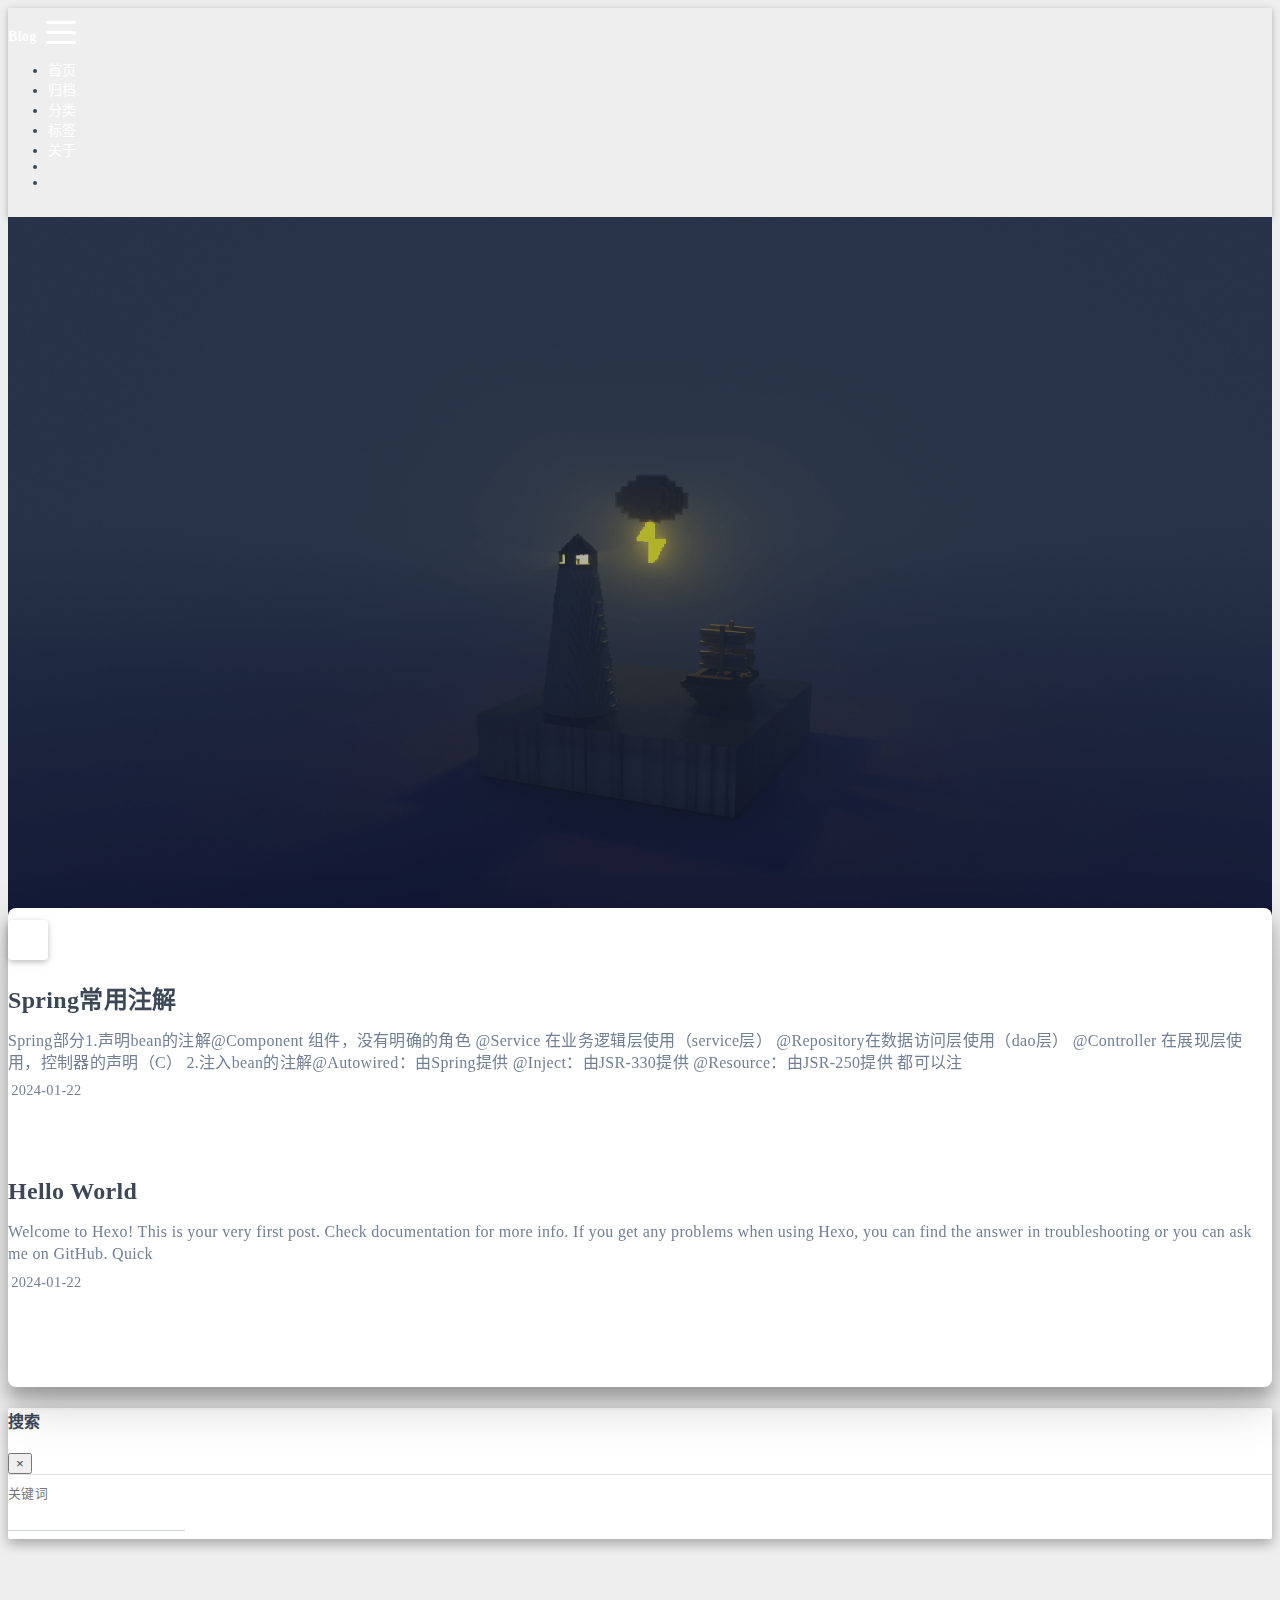
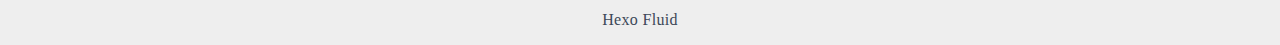
==== commit bb48c98d: "Site updated: 2024-01-22 13:48:42" ====
--- a/index.html
+++ b/index.html
@@ -7,8 +7,8 @@
 
 <head>
   <meta charset="UTF-8">
-  <link rel="apple-touch-icon" sizes="76x76" href="/img/fluid.png">
-  <link rel="icon" href="/img/fluid.png">
+  <link rel="apple-touch-icon" sizes="76x76" href="/img/pudding.png">
+  <link rel="icon" href="/img/pudding.png">
   <meta name="viewport" content="width=device-width, initial-scale=1.0, maximum-scale=5.0, shrink-to-fit=no">
   <meta http-equiv="x-ua-compatible" content="ie=edge">
   
@@ -84,7 +84,7 @@
   <nav id="navbar" class="navbar fixed-top  navbar-expand-lg navbar-dark scrolling-navbar">
   <div class="container">
     <a class="navbar-brand" href="/">
-      <strong>Fluid</strong>
+      <strong>Blog</strong>
     </a>
 
     <button id="navbar-toggler-btn" class="navbar-toggler" type="button" data-toggle="collapse"
@@ -186,7 +186,7 @@
       <div class="banner-text text-center fade-in-up">
         <div class="h2">
           
-            <span id="subtitle" data-typed-text="An elegant Material-Design theme for Hexo"></span>
+            <span id="subtitle" data-typed-text="Echo-AranのBlogs"></span>
           
         </div>
 
@@ -217,6 +217,39 @@
               <div class="col-12 col-md-10 m-auto">
                 
 
+
+  <div class="row mx-auto index-card">
+    
+    
+    <article class="col-12 col-md-12 mx-auto index-info">
+      <h2 class="index-header">
+        
+        <a href="/2024/01/22/Spring%E5%B8%B8%E7%94%A8%E6%B3%A8%E8%A7%A3/" target="_self">
+          Spring常用注解
+        </a>
+      </h2>
+
+      
+      <a class="index-excerpt index-excerpt__noimg" href="/2024/01/22/Spring%E5%B8%B8%E7%94%A8%E6%B3%A8%E8%A7%A3/" target="_self">
+        <div>
+          Spring部分1.声明bean的注解@Component 组件，没有明确的角色 @Service 在业务逻辑层使用（service层） @Repository在数据访问层使用（dao层） @Controller 在展现层使用，控制器的声明（C） 2.注入bean的注解@Autowired：由Spring提供 @Inject：由JSR-330提供 @Resource：由JSR-250提供 都可以注
+        </div>
+      </a>
+
+      <div class="index-btm post-metas">
+        
+          <div class="post-meta mr-3">
+            <i class="iconfont icon-date"></i>
+            <time datetime="2024-01-22 13:31" pubdate>
+              2024-01-22
+            </time>
+          </div>
+        
+        
+        
+      </div>
+    </article>
+  </div>
 
   <div class="row mx-auto index-card">
     
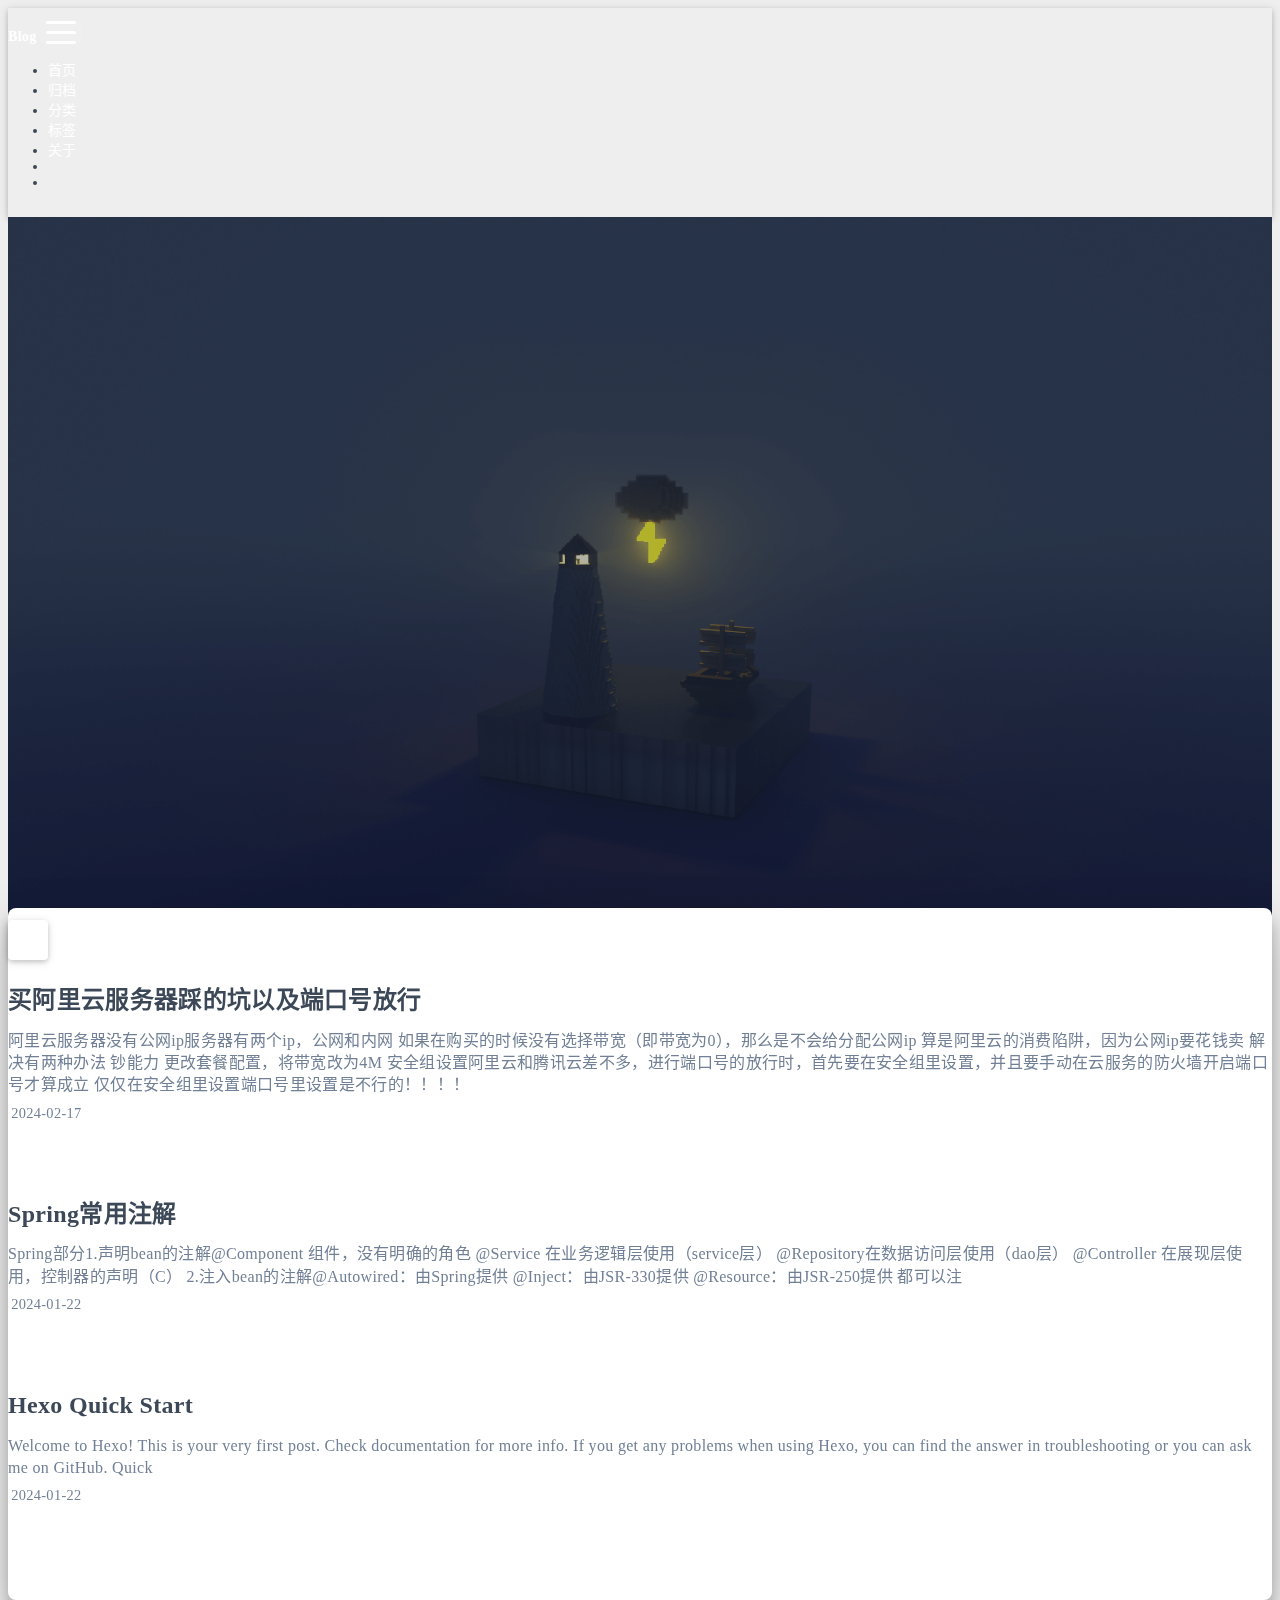
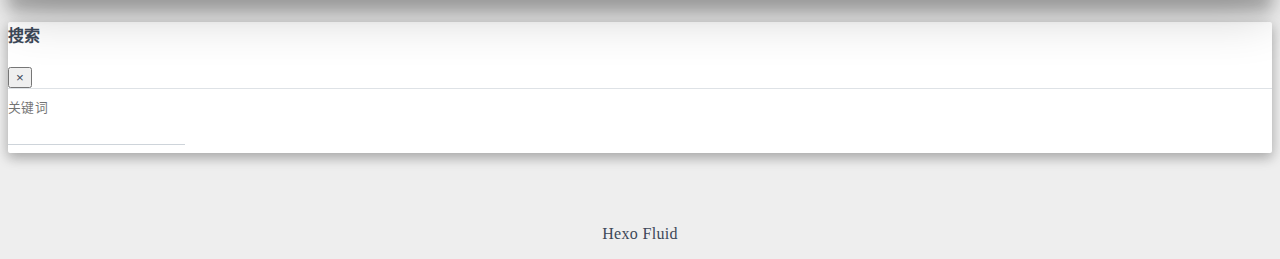
==== commit 3f151a11: "Site updated: 2024-02-17 22:22:44" ====
--- a/index.html
+++ b/index.html
@@ -224,6 +224,39 @@
     <article class="col-12 col-md-12 mx-auto index-info">
       <h2 class="index-header">
         
+        <a href="/2024/02/17/%E9%98%BF%E9%87%8C%E4%BA%91%E6%9C%8D%E5%8A%A1%E5%99%A8%E8%B4%AD%E4%B9%B0%E5%92%8C%E7%AB%AF%E5%8F%A3%E5%8F%B7/" target="_self">
+          买阿里云服务器踩的坑以及端口号放行
+        </a>
+      </h2>
+
+      
+      <a class="index-excerpt index-excerpt__noimg" href="/2024/02/17/%E9%98%BF%E9%87%8C%E4%BA%91%E6%9C%8D%E5%8A%A1%E5%99%A8%E8%B4%AD%E4%B9%B0%E5%92%8C%E7%AB%AF%E5%8F%A3%E5%8F%B7/" target="_self">
+        <div>
+          阿里云服务器没有公网ip服务器有两个ip，公网和内网 如果在购买的时候没有选择带宽（即带宽为0），那么是不会给分配公网ip  算是阿里云的消费陷阱，因为公网ip要花钱卖  解决有两种办法  钞能力 更改套餐配置，将带宽改为4M  安全组设置阿里云和腾讯云差不多，进行端口号的放行时，首先要在安全组里设置，并且要手动在云服务的防火墙开启端口号才算成立  仅仅在安全组里设置端口号里设置是不行的！！！！
+        </div>
+      </a>
+
+      <div class="index-btm post-metas">
+        
+          <div class="post-meta mr-3">
+            <i class="iconfont icon-date"></i>
+            <time datetime="2024-02-17 22:05" pubdate>
+              2024-02-17
+            </time>
+          </div>
+        
+        
+        
+      </div>
+    </article>
+  </div>
+
+  <div class="row mx-auto index-card">
+    
+    
+    <article class="col-12 col-md-12 mx-auto index-info">
+      <h2 class="index-header">
+        
         <a href="/2024/01/22/Spring%E5%B8%B8%E7%94%A8%E6%B3%A8%E8%A7%A3/" target="_self">
           Spring常用注解
         </a>
@@ -258,7 +291,7 @@
       <h2 class="index-header">
         
         <a href="/2024/01/22/hello-world/" target="_self">
-          Hello World
+          Hexo Quick Start
         </a>
       </h2>
 
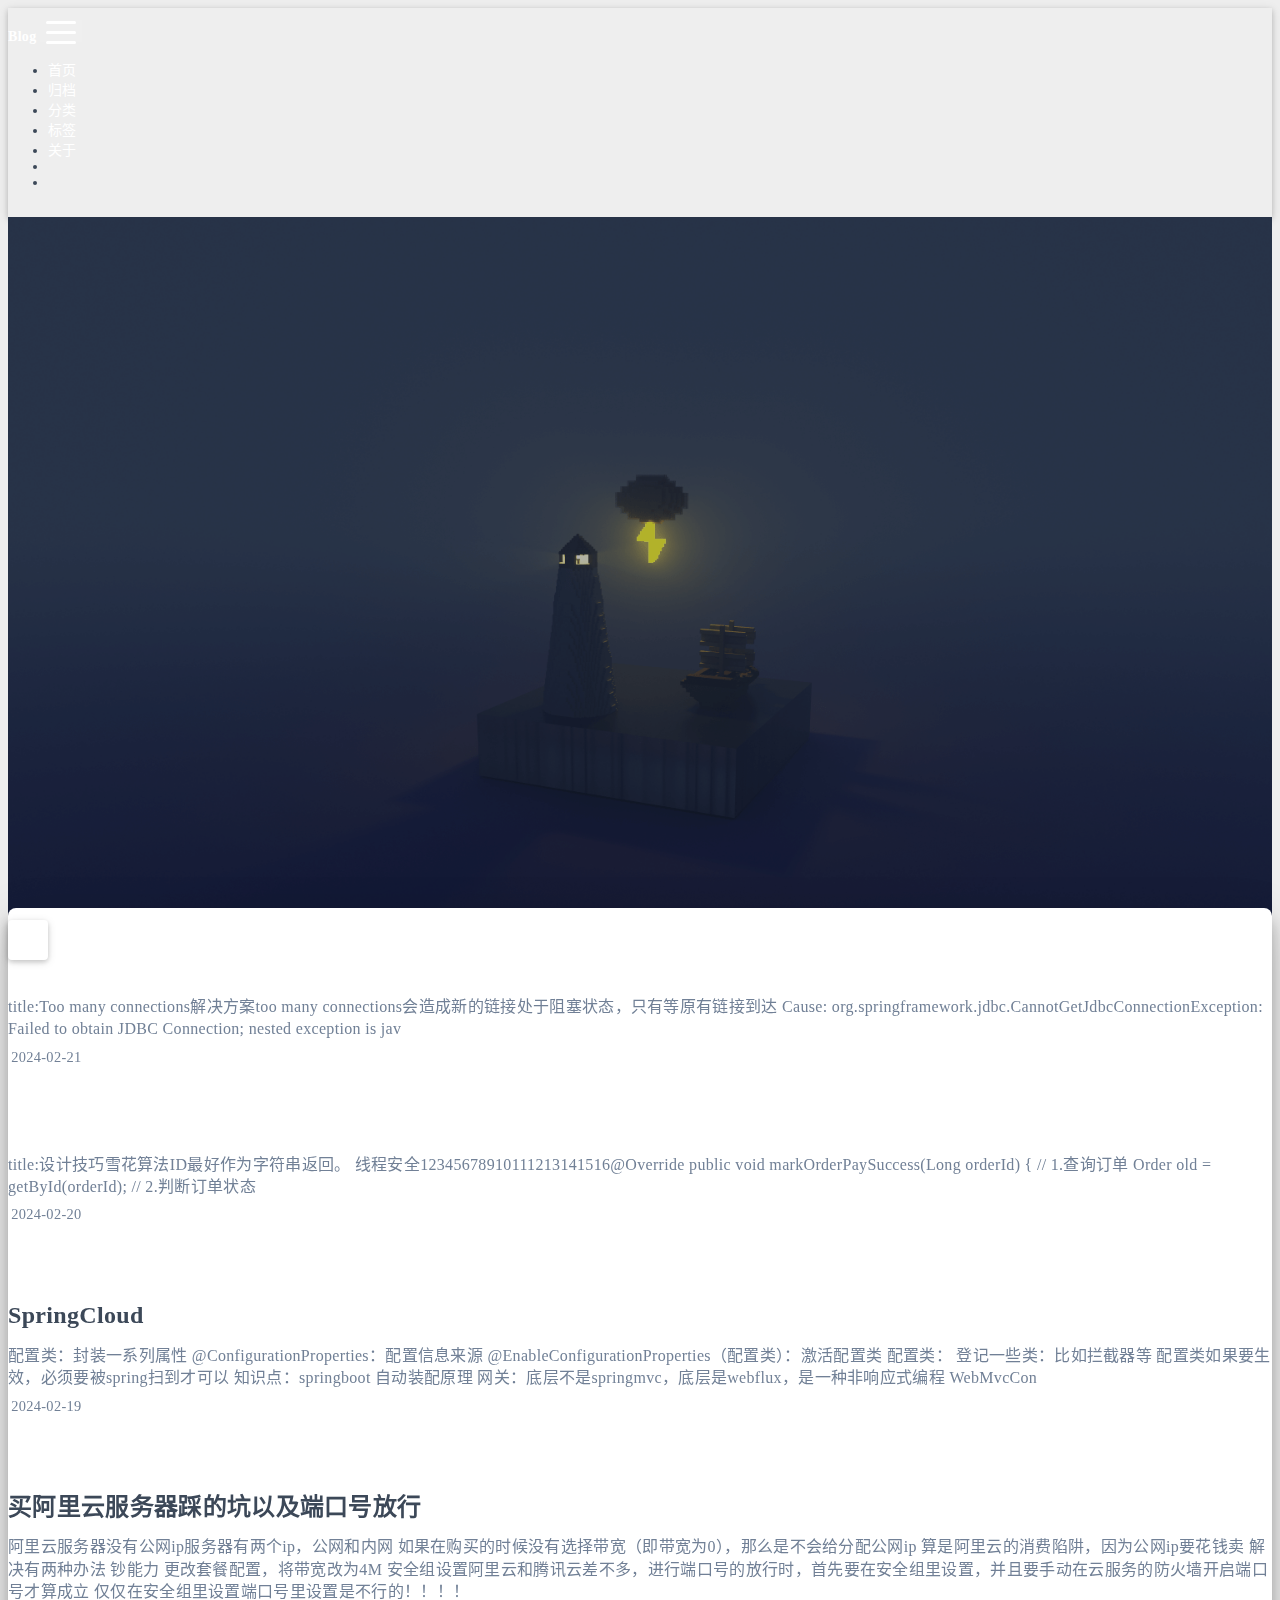
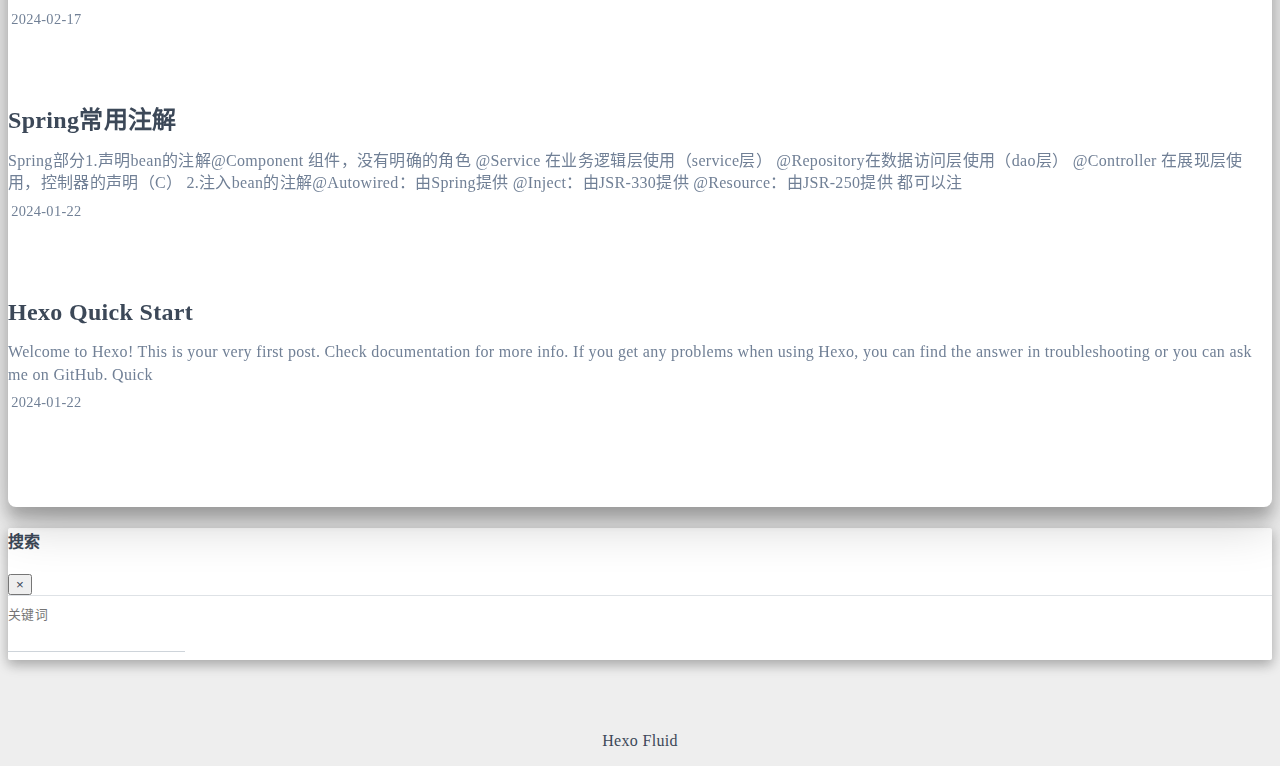
==== commit b1e2e553: "Site updated: 2024-02-23 02:04:29" ====
--- a/index.html
+++ b/index.html
@@ -217,6 +217,105 @@
               <div class="col-12 col-md-10 m-auto">
                 
 
+
+  <div class="row mx-auto index-card">
+    
+    
+    <article class="col-12 col-md-12 mx-auto index-info">
+      <h2 class="index-header">
+        
+        <a href="/2024/02/21/%E6%95%B0%E6%8D%AE%E5%BA%93%E8%BF%9E%E6%8E%A5%E8%B6%85%E6%97%B6/" target="_self">
+          
+        </a>
+      </h2>
+
+      
+      <a class="index-excerpt index-excerpt__noimg" href="/2024/02/21/%E6%95%B0%E6%8D%AE%E5%BA%93%E8%BF%9E%E6%8E%A5%E8%B6%85%E6%97%B6/" target="_self">
+        <div>
+          title:Too many connections解决方案too many connections会造成新的链接处于阻塞状态，只有等原有链接到达  Cause: org.springframework.jdbc.CannotGetJdbcConnectionException:  Failed to obtain JDBC Connection; nested exception is jav
+        </div>
+      </a>
+
+      <div class="index-btm post-metas">
+        
+          <div class="post-meta mr-3">
+            <i class="iconfont icon-date"></i>
+            <time datetime="2024-02-21 02:11" pubdate>
+              2024-02-21
+            </time>
+          </div>
+        
+        
+        
+      </div>
+    </article>
+  </div>
+
+  <div class="row mx-auto index-card">
+    
+    
+    <article class="col-12 col-md-12 mx-auto index-info">
+      <h2 class="index-header">
+        
+        <a href="/2024/02/20/%E8%AE%BE%E8%AE%A1%E6%8A%80%E5%B7%A7/" target="_self">
+          
+        </a>
+      </h2>
+
+      
+      <a class="index-excerpt index-excerpt__noimg" href="/2024/02/20/%E8%AE%BE%E8%AE%A1%E6%8A%80%E5%B7%A7/" target="_self">
+        <div>
+          title:设计技巧雪花算法ID最好作为字符串返回。        线程安全12345678910111213141516@Override    public void markOrderPaySuccess(Long orderId) &#123;        // 1.查询订单        Order old = getById(orderId);        // 2.判断订单状态
+        </div>
+      </a>
+
+      <div class="index-btm post-metas">
+        
+          <div class="post-meta mr-3">
+            <i class="iconfont icon-date"></i>
+            <time datetime="2024-02-20 20:43" pubdate>
+              2024-02-20
+            </time>
+          </div>
+        
+        
+        
+      </div>
+    </article>
+  </div>
+
+  <div class="row mx-auto index-card">
+    
+    
+    <article class="col-12 col-md-12 mx-auto index-info">
+      <h2 class="index-header">
+        
+        <a href="/2024/02/19/SpringCloud/" target="_self">
+          SpringCloud
+        </a>
+      </h2>
+
+      
+      <a class="index-excerpt index-excerpt__noimg" href="/2024/02/19/SpringCloud/" target="_self">
+        <div>
+          配置类：封装一系列属性 @ConfigurationProperties：配置信息来源 @EnableConfigurationProperties（配置类）：激活配置类 配置类： 登记一些类：比如拦截器等 配置类如果要生效，必须要被spring扫到才可以  知识点：springboot 自动装配原理  网关：底层不是springmvc，底层是webflux，是一种非响应式编程 WebMvcCon
+        </div>
+      </a>
+
+      <div class="index-btm post-metas">
+        
+          <div class="post-meta mr-3">
+            <i class="iconfont icon-date"></i>
+            <time datetime="2024-02-19 03:36" pubdate>
+              2024-02-19
+            </time>
+          </div>
+        
+        
+        
+      </div>
+    </article>
+  </div>
 
   <div class="row mx-auto index-card">
     
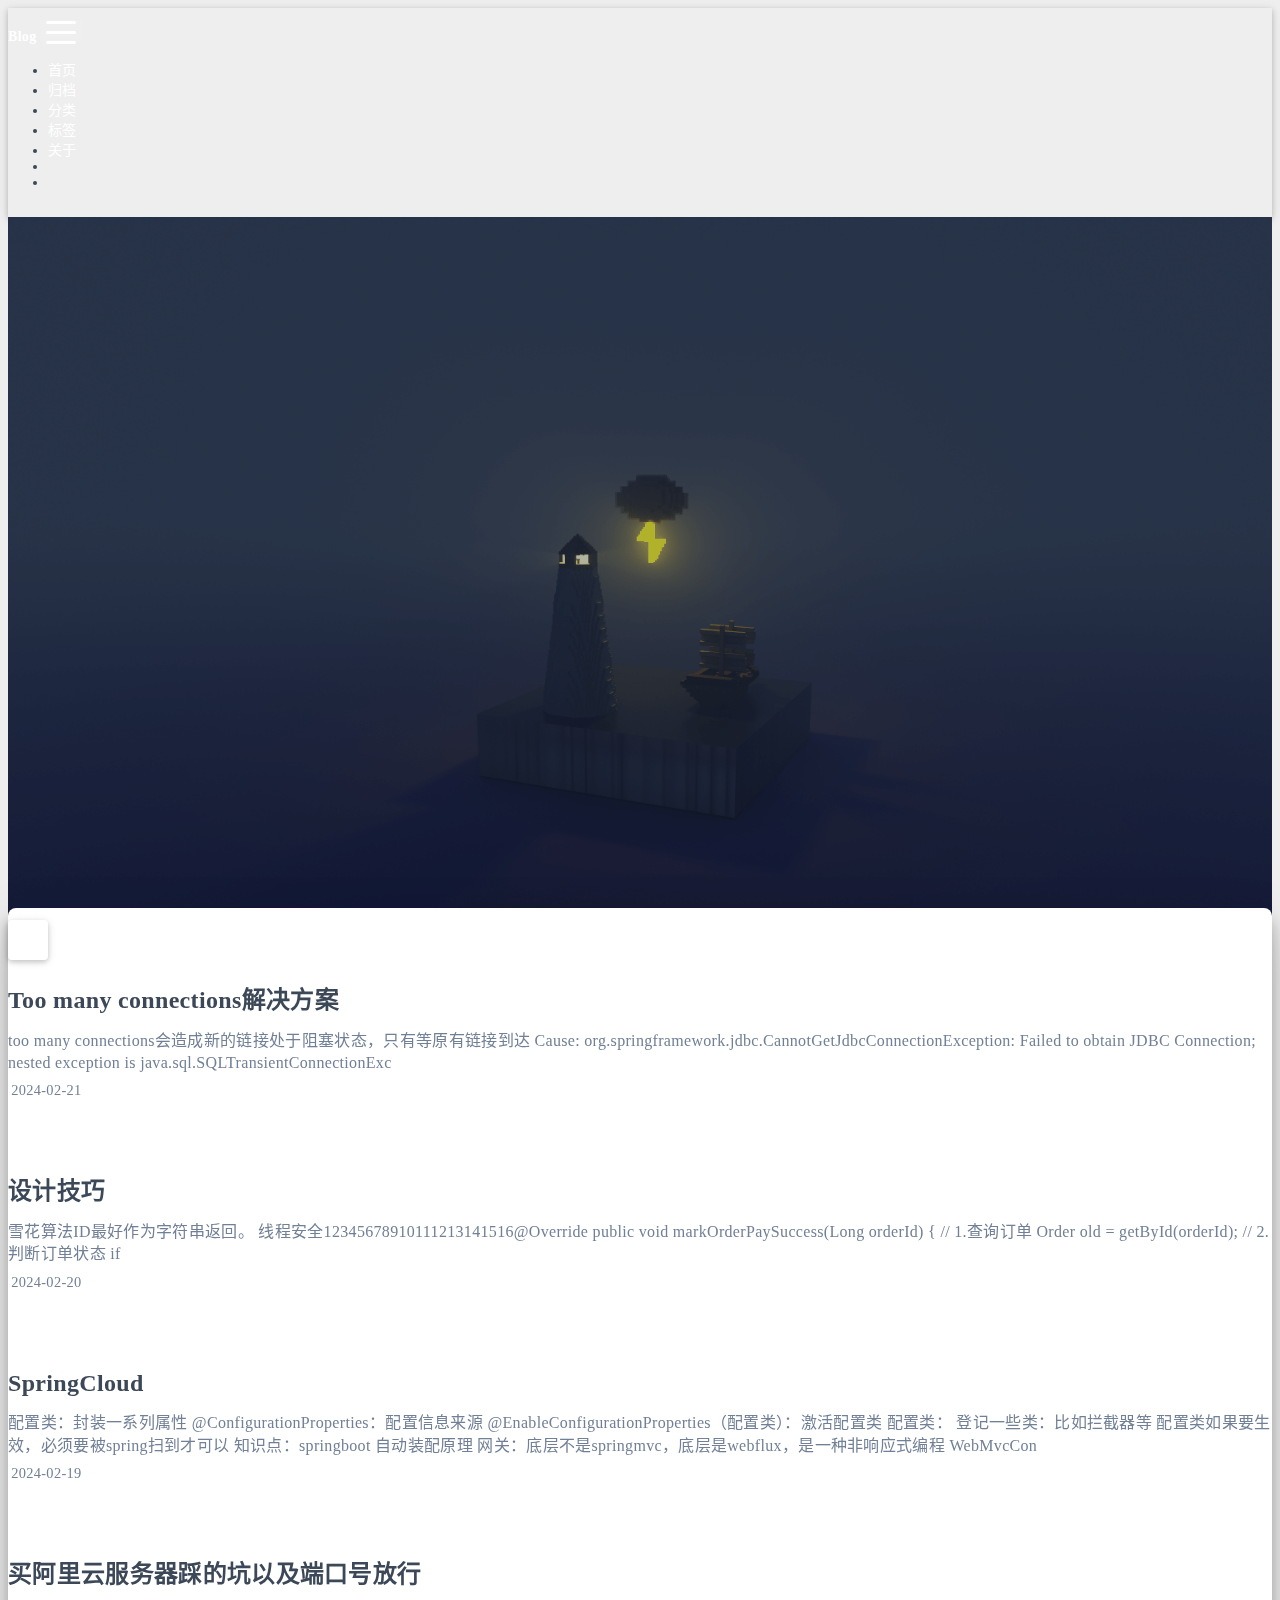
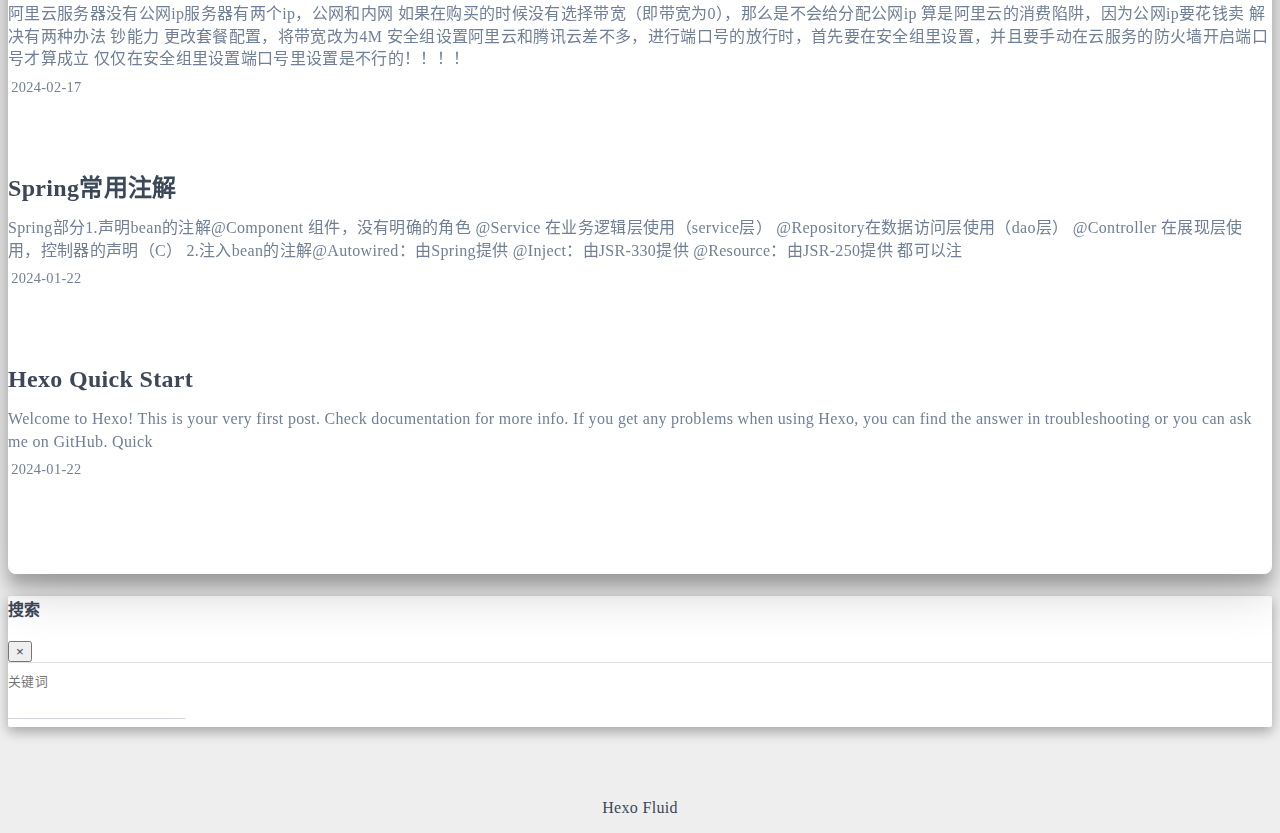
==== commit d07a1d48: "Site updated: 2024-02-23 02:08:08" ====
--- a/index.html
+++ b/index.html
@@ -225,14 +225,14 @@
       <h2 class="index-header">
         
         <a href="/2024/02/21/%E6%95%B0%E6%8D%AE%E5%BA%93%E8%BF%9E%E6%8E%A5%E8%B6%85%E6%97%B6/" target="_self">
-          
+          Too many connections解决方案
         </a>
       </h2>
 
       
       <a class="index-excerpt index-excerpt__noimg" href="/2024/02/21/%E6%95%B0%E6%8D%AE%E5%BA%93%E8%BF%9E%E6%8E%A5%E8%B6%85%E6%97%B6/" target="_self">
         <div>
-          title:Too many connections解决方案too many connections会造成新的链接处于阻塞状态，只有等原有链接到达  Cause: org.springframework.jdbc.CannotGetJdbcConnectionException:  Failed to obtain JDBC Connection; nested exception is jav
+          too many connections会造成新的链接处于阻塞状态，只有等原有链接到达  Cause: org.springframework.jdbc.CannotGetJdbcConnectionException:  Failed to obtain JDBC Connection; nested exception is java.sql.SQLTransientConnectionExc
         </div>
       </a>
 
@@ -258,14 +258,14 @@
       <h2 class="index-header">
         
         <a href="/2024/02/20/%E8%AE%BE%E8%AE%A1%E6%8A%80%E5%B7%A7/" target="_self">
-          
+          设计技巧
         </a>
       </h2>
 
       
       <a class="index-excerpt index-excerpt__noimg" href="/2024/02/20/%E8%AE%BE%E8%AE%A1%E6%8A%80%E5%B7%A7/" target="_self">
         <div>
-          title:设计技巧雪花算法ID最好作为字符串返回。        线程安全12345678910111213141516@Override    public void markOrderPaySuccess(Long orderId) &#123;        // 1.查询订单        Order old = getById(orderId);        // 2.判断订单状态
+          雪花算法ID最好作为字符串返回。        线程安全12345678910111213141516@Override    public void markOrderPaySuccess(Long orderId) &#123;        // 1.查询订单        Order old = getById(orderId);        // 2.判断订单状态        if
         </div>
       </a>
 
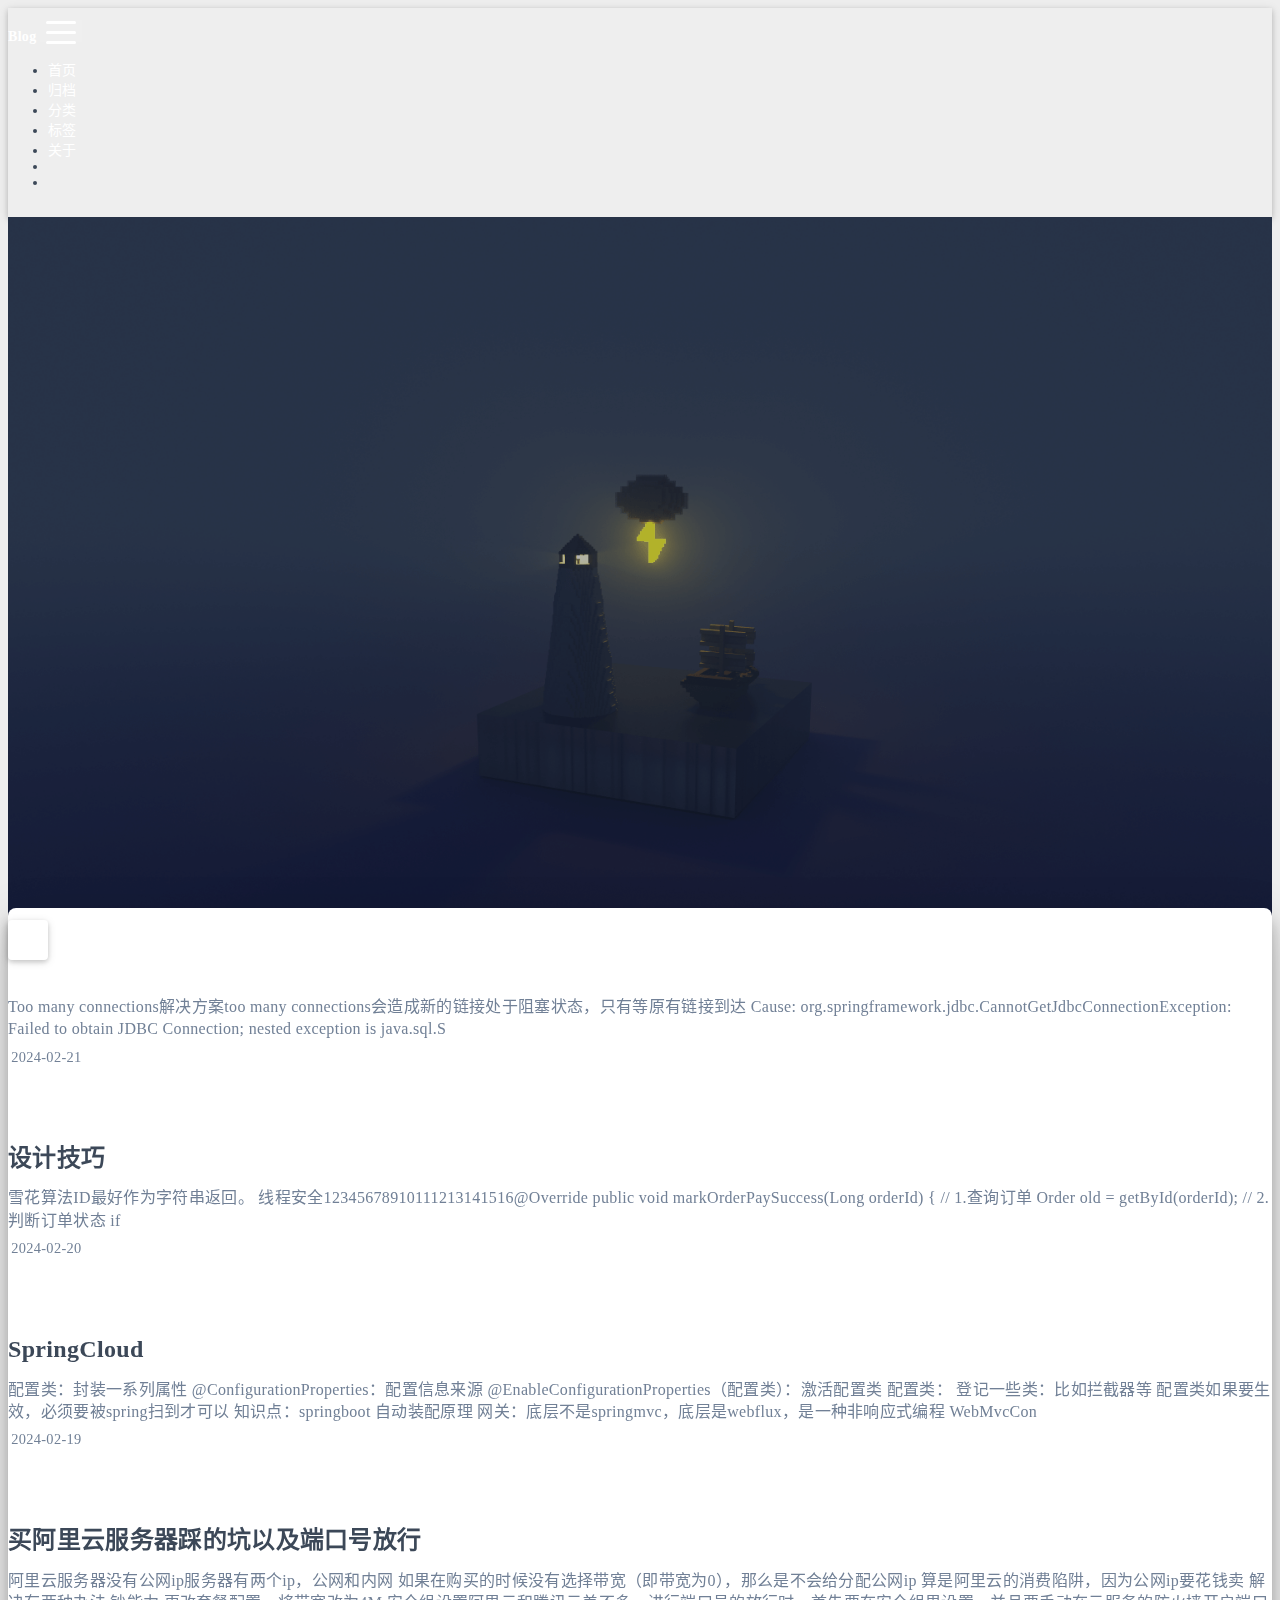
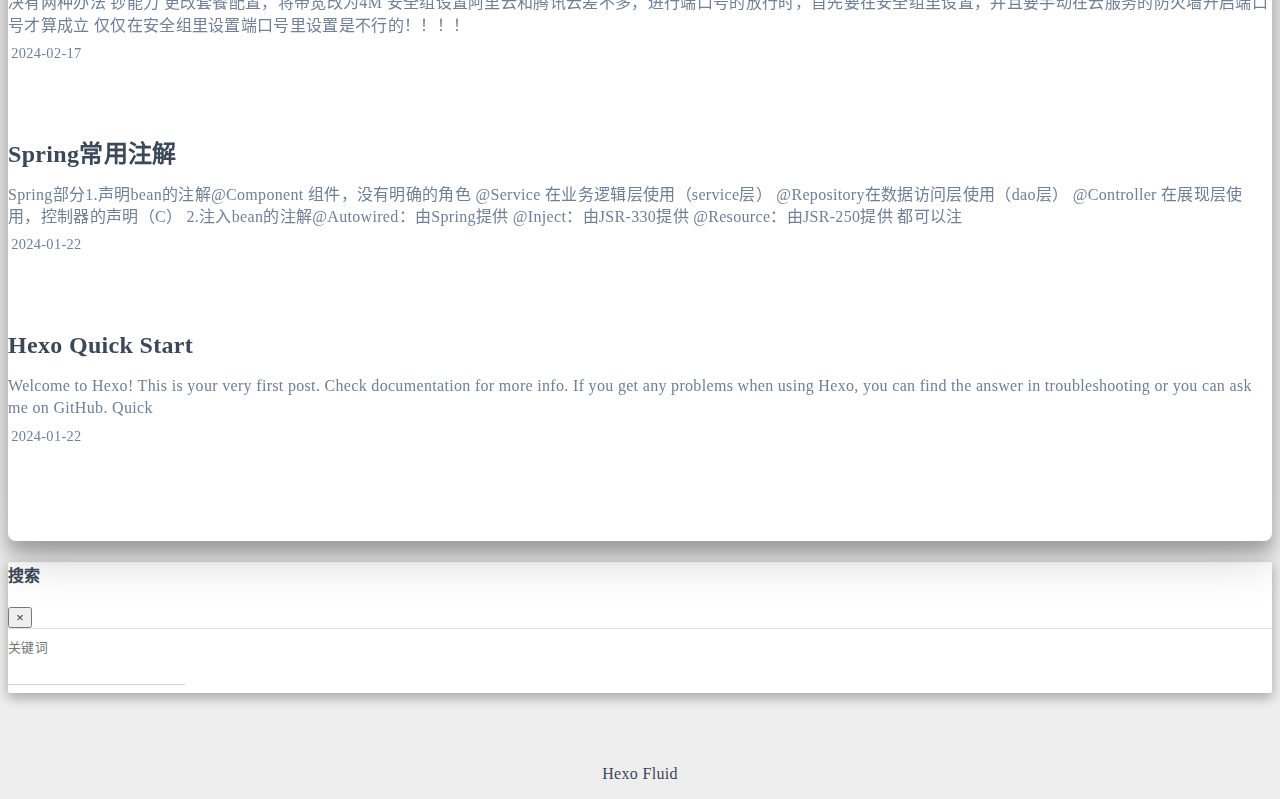
==== commit 23741f63: "Site updated: 2024-02-23 02:33:30" ====
--- a/index.html
+++ b/index.html
@@ -225,14 +225,14 @@
       <h2 class="index-header">
         
         <a href="/2024/02/21/%E6%95%B0%E6%8D%AE%E5%BA%93%E8%BF%9E%E6%8E%A5%E8%B6%85%E6%97%B6/" target="_self">
-          Too many connections解决方案
+          
         </a>
       </h2>
 
       
       <a class="index-excerpt index-excerpt__noimg" href="/2024/02/21/%E6%95%B0%E6%8D%AE%E5%BA%93%E8%BF%9E%E6%8E%A5%E8%B6%85%E6%97%B6/" target="_self">
         <div>
-          too many connections会造成新的链接处于阻塞状态，只有等原有链接到达  Cause: org.springframework.jdbc.CannotGetJdbcConnectionException:  Failed to obtain JDBC Connection; nested exception is java.sql.SQLTransientConnectionExc
+          Too many connections解决方案too many connections会造成新的链接处于阻塞状态，只有等原有链接到达  Cause: org.springframework.jdbc.CannotGetJdbcConnectionException:  Failed to obtain JDBC Connection; nested exception is java.sql.S
         </div>
       </a>
 
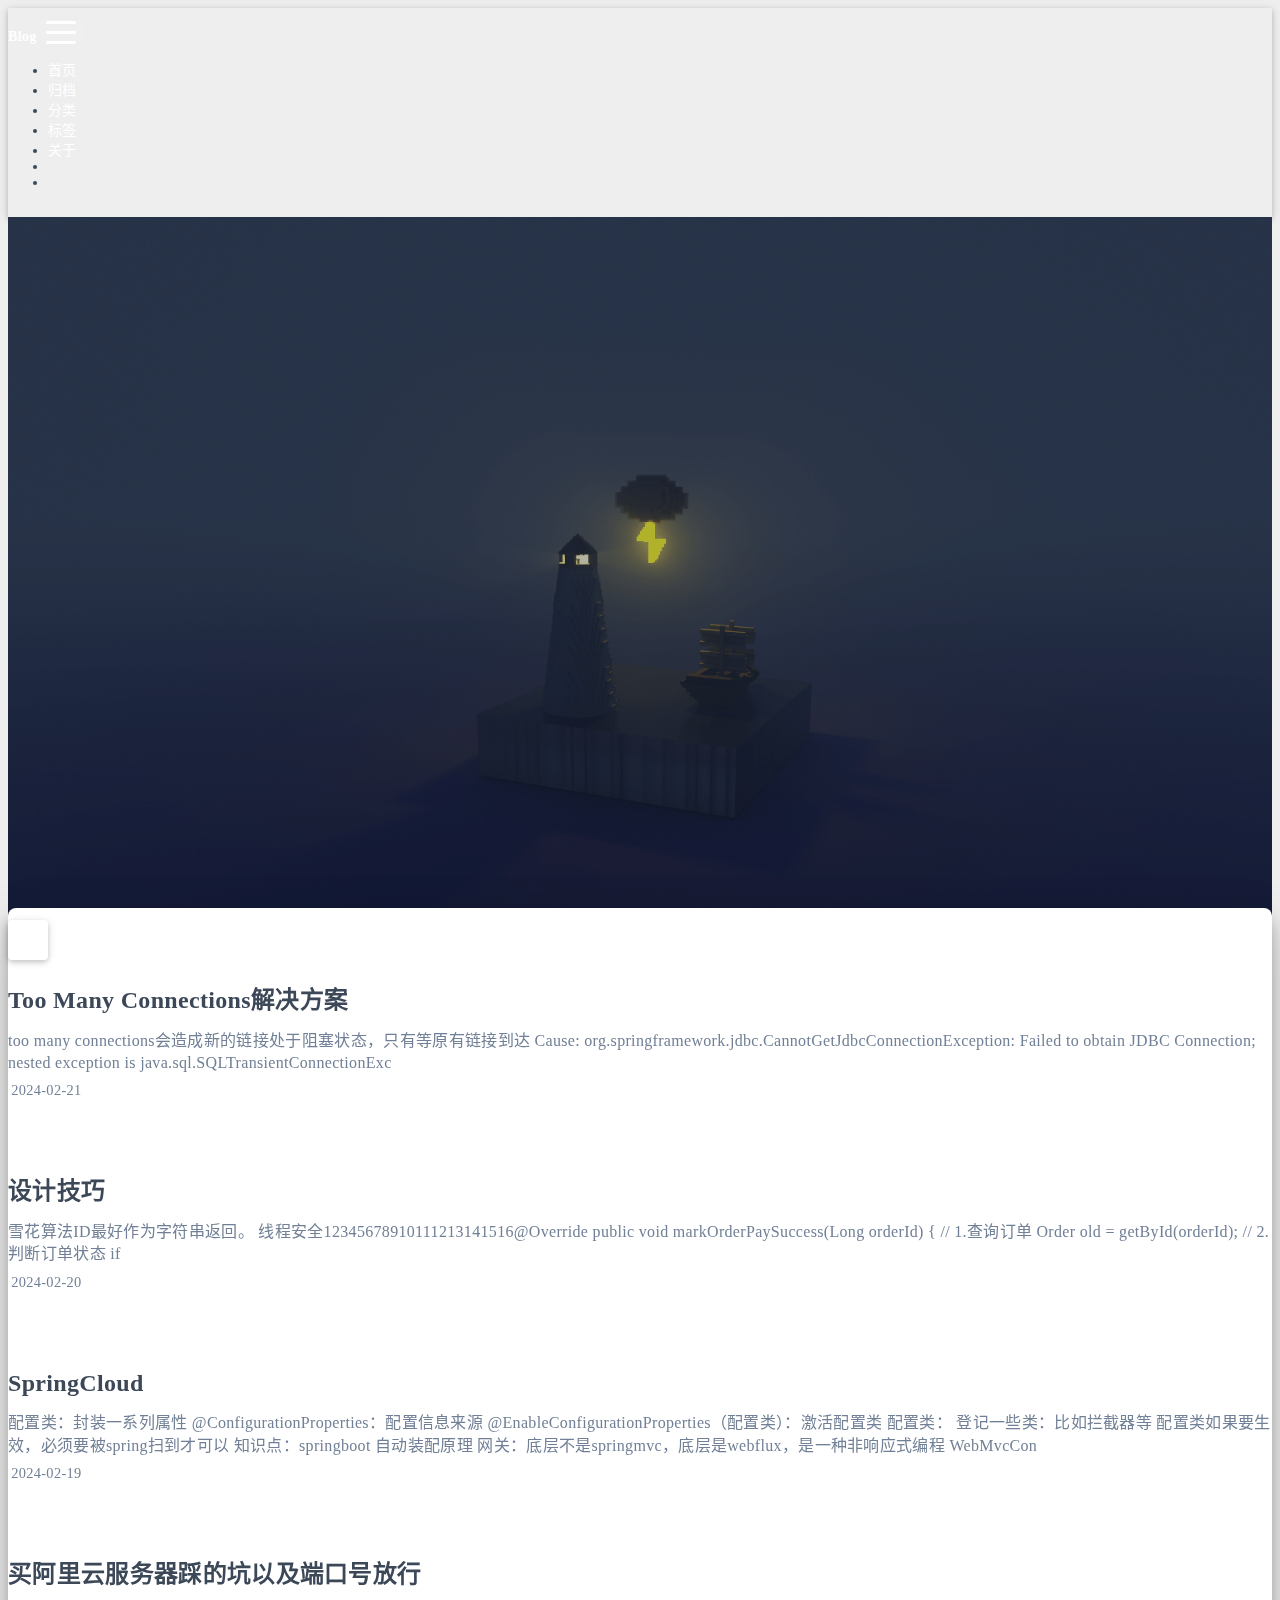
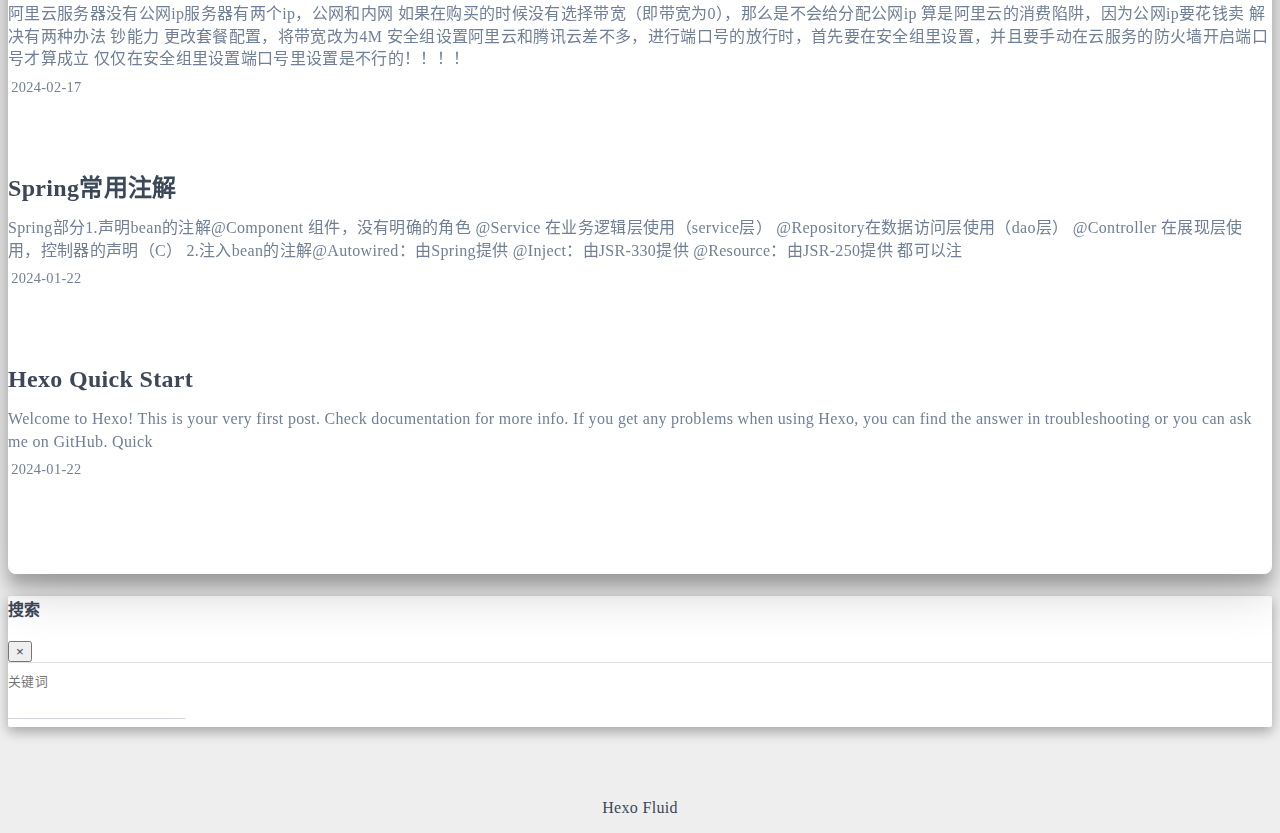
==== commit c52f8ea3: "Site updated: 2024-02-23 02:52:37" ====
--- a/index.html
+++ b/index.html
@@ -225,14 +225,14 @@
       <h2 class="index-header">
         
         <a href="/2024/02/21/%E6%95%B0%E6%8D%AE%E5%BA%93%E8%BF%9E%E6%8E%A5%E8%B6%85%E6%97%B6/" target="_self">
-          
+          Too Many Connections解决方案
         </a>
       </h2>
 
       
       <a class="index-excerpt index-excerpt__noimg" href="/2024/02/21/%E6%95%B0%E6%8D%AE%E5%BA%93%E8%BF%9E%E6%8E%A5%E8%B6%85%E6%97%B6/" target="_self">
         <div>
-          Too many connections解决方案too many connections会造成新的链接处于阻塞状态，只有等原有链接到达  Cause: org.springframework.jdbc.CannotGetJdbcConnectionException:  Failed to obtain JDBC Connection; nested exception is java.sql.S
+          too many connections会造成新的链接处于阻塞状态，只有等原有链接到达  Cause: org.springframework.jdbc.CannotGetJdbcConnectionException:  Failed to obtain JDBC Connection; nested exception is java.sql.SQLTransientConnectionExc
         </div>
       </a>
 
